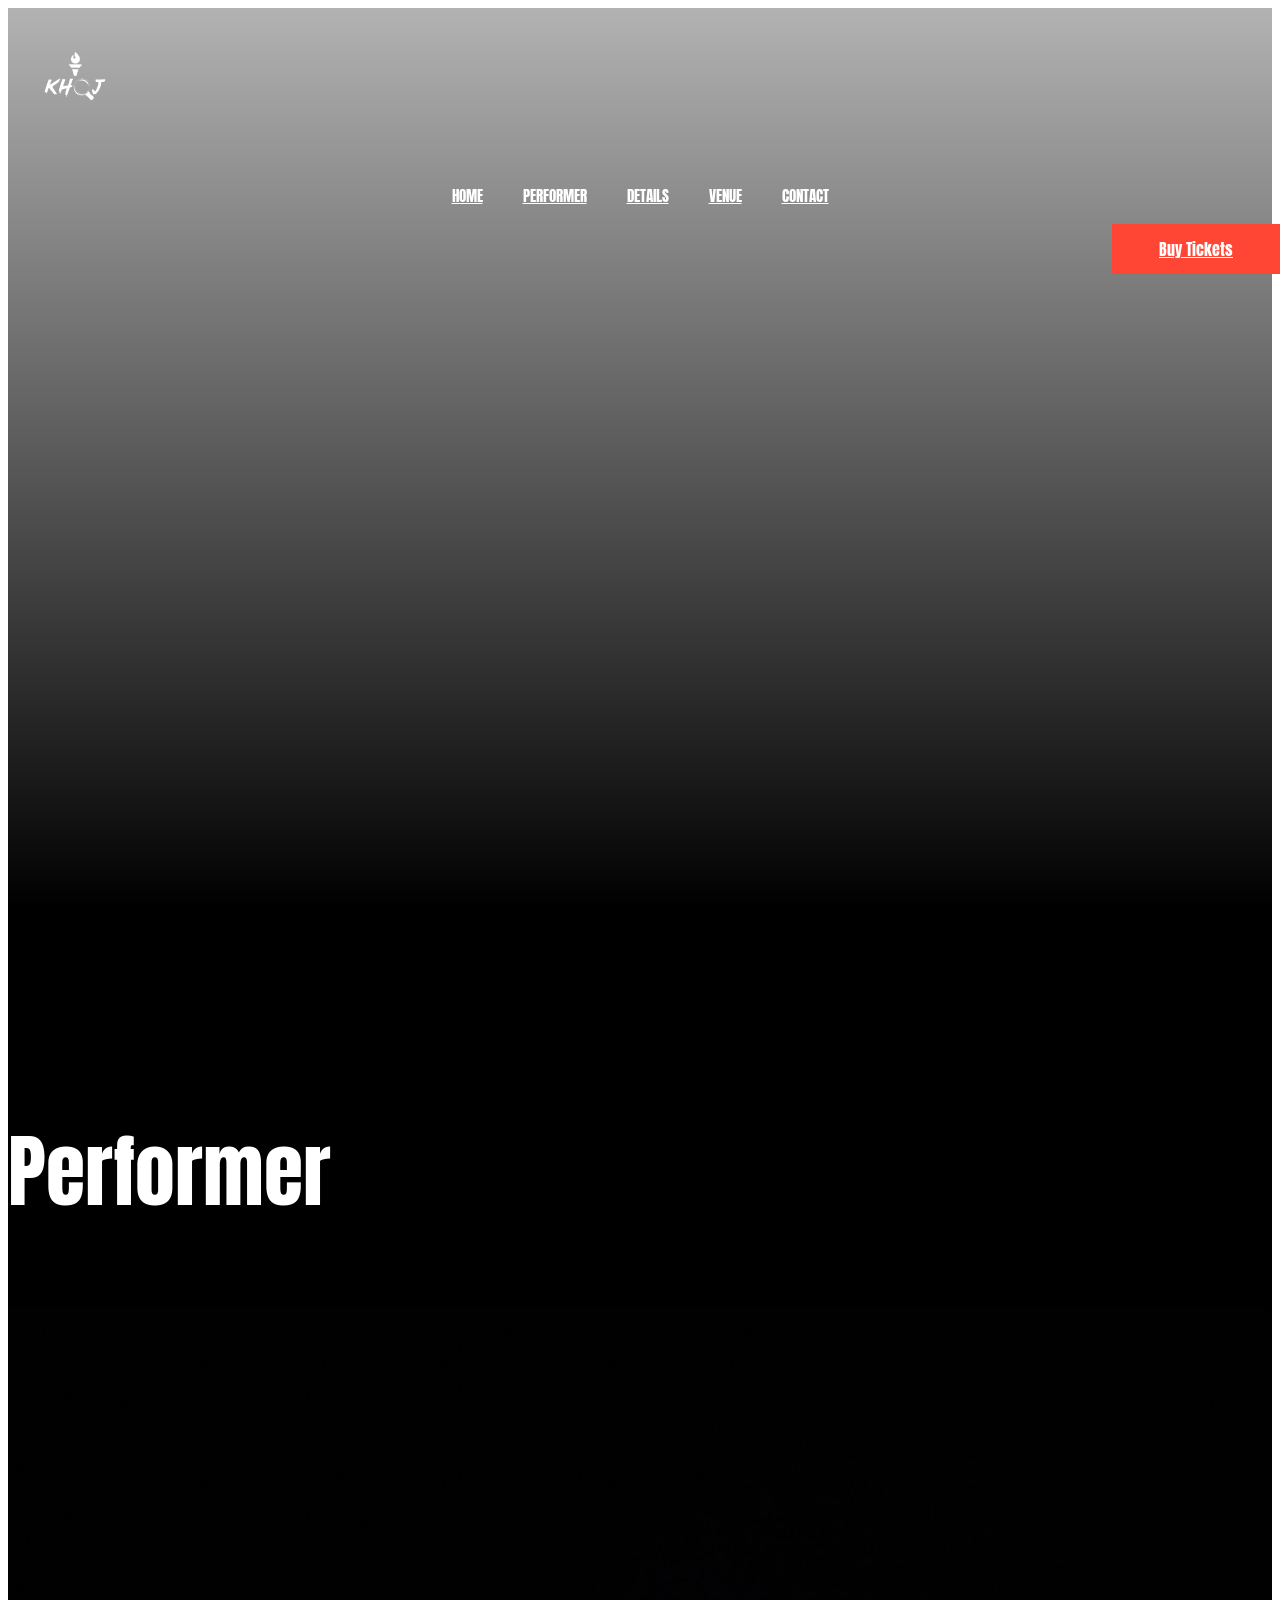
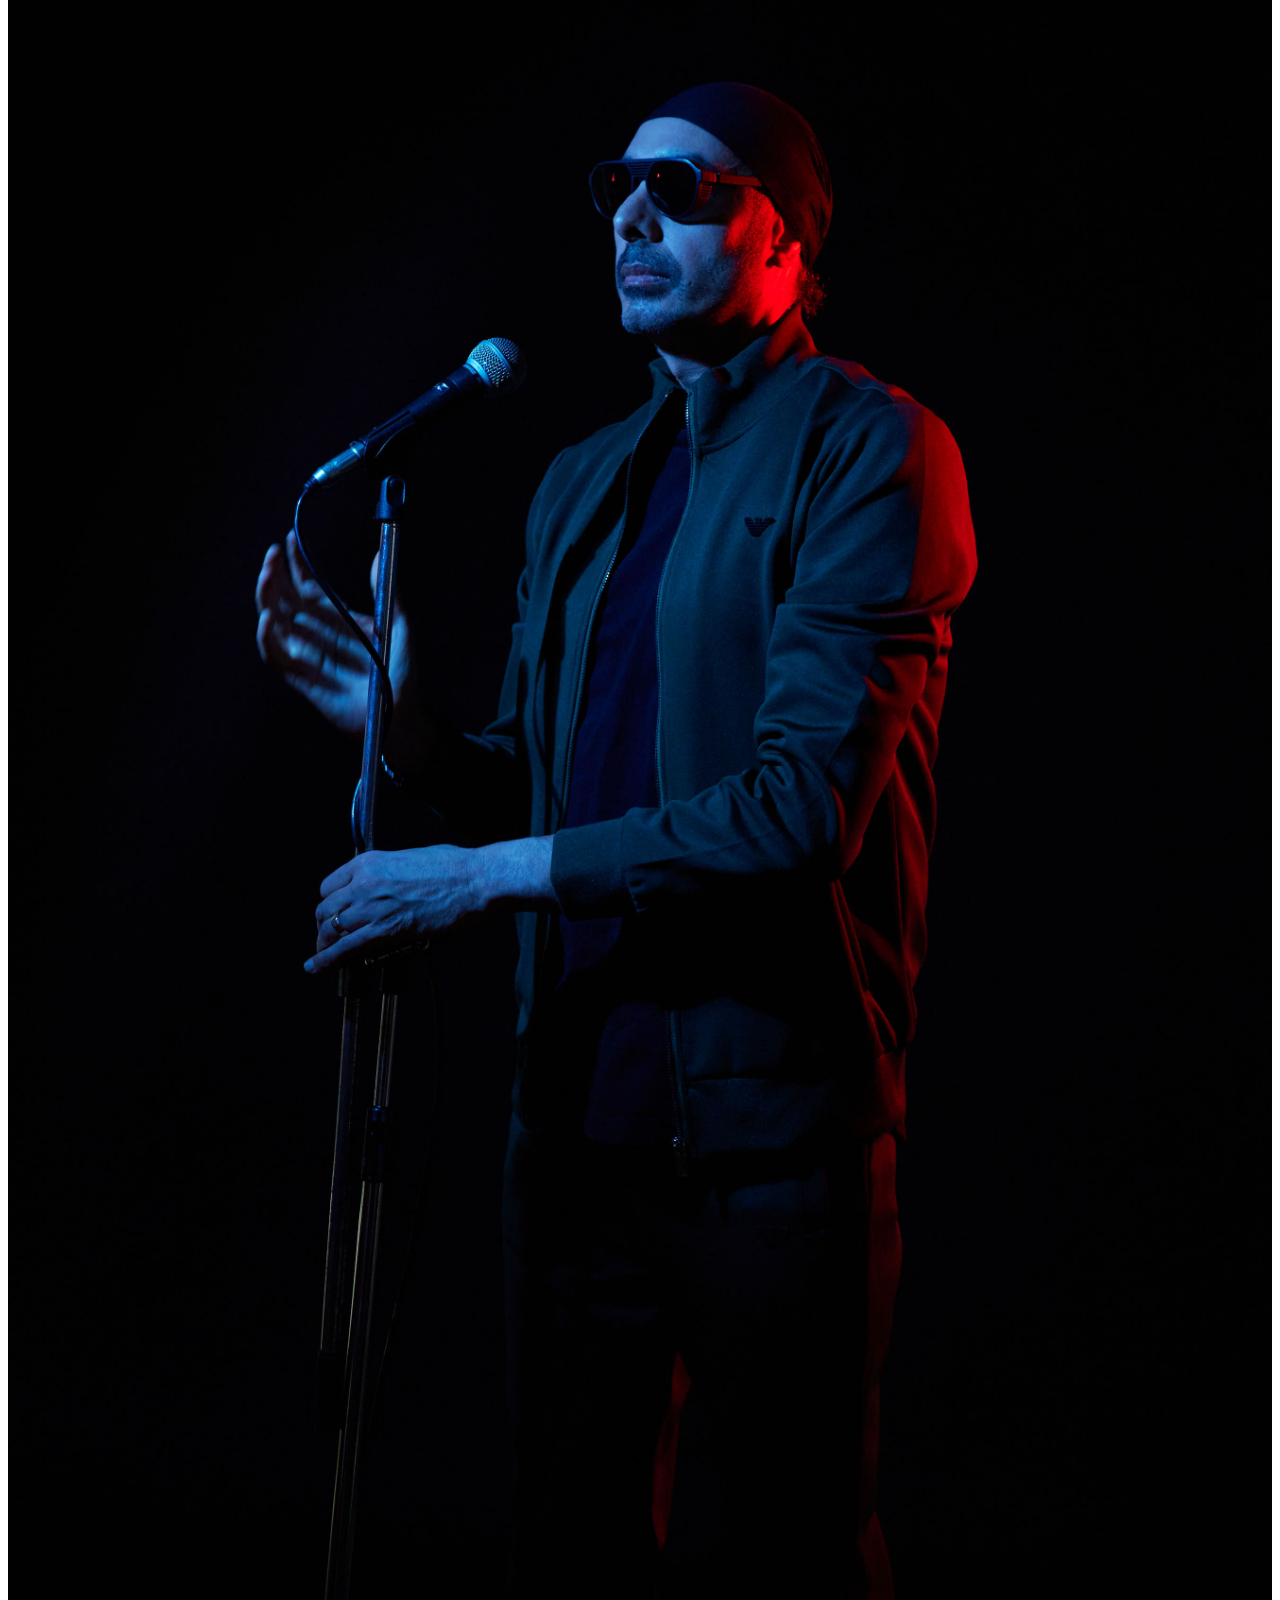
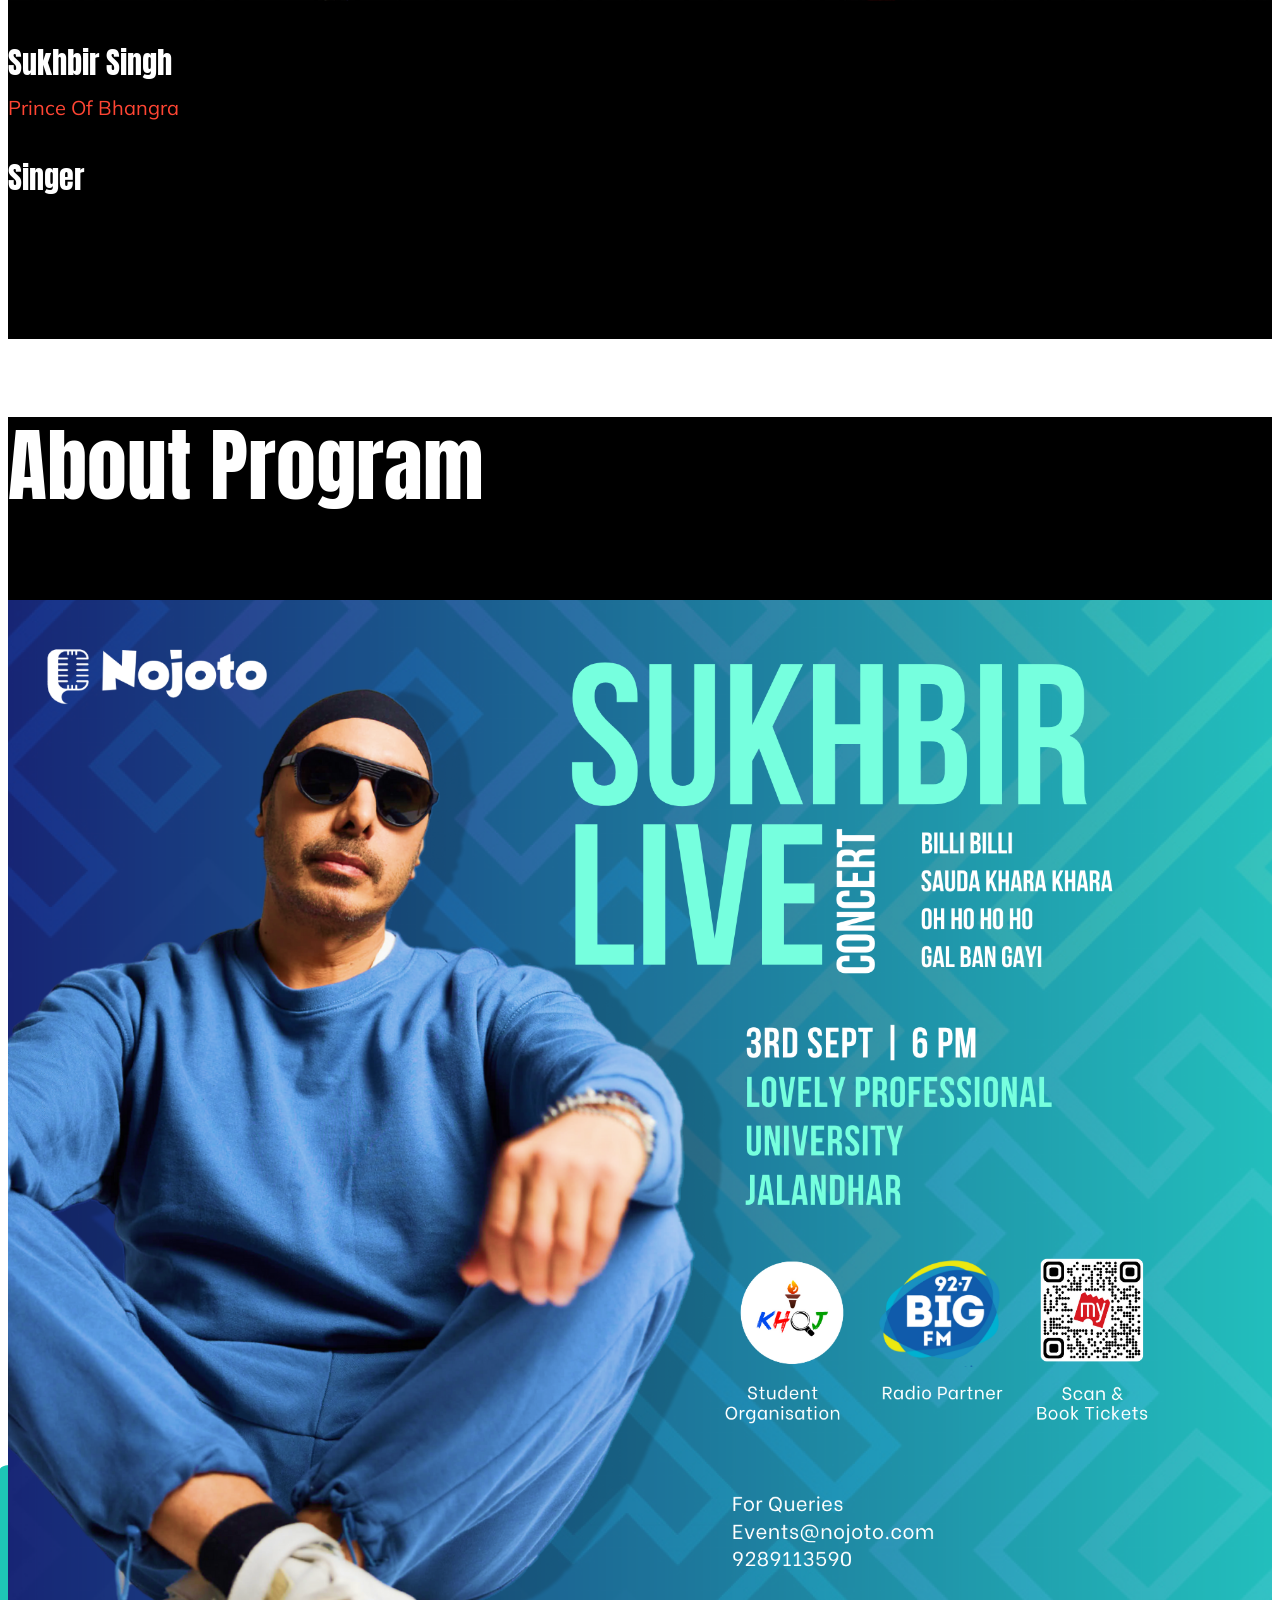
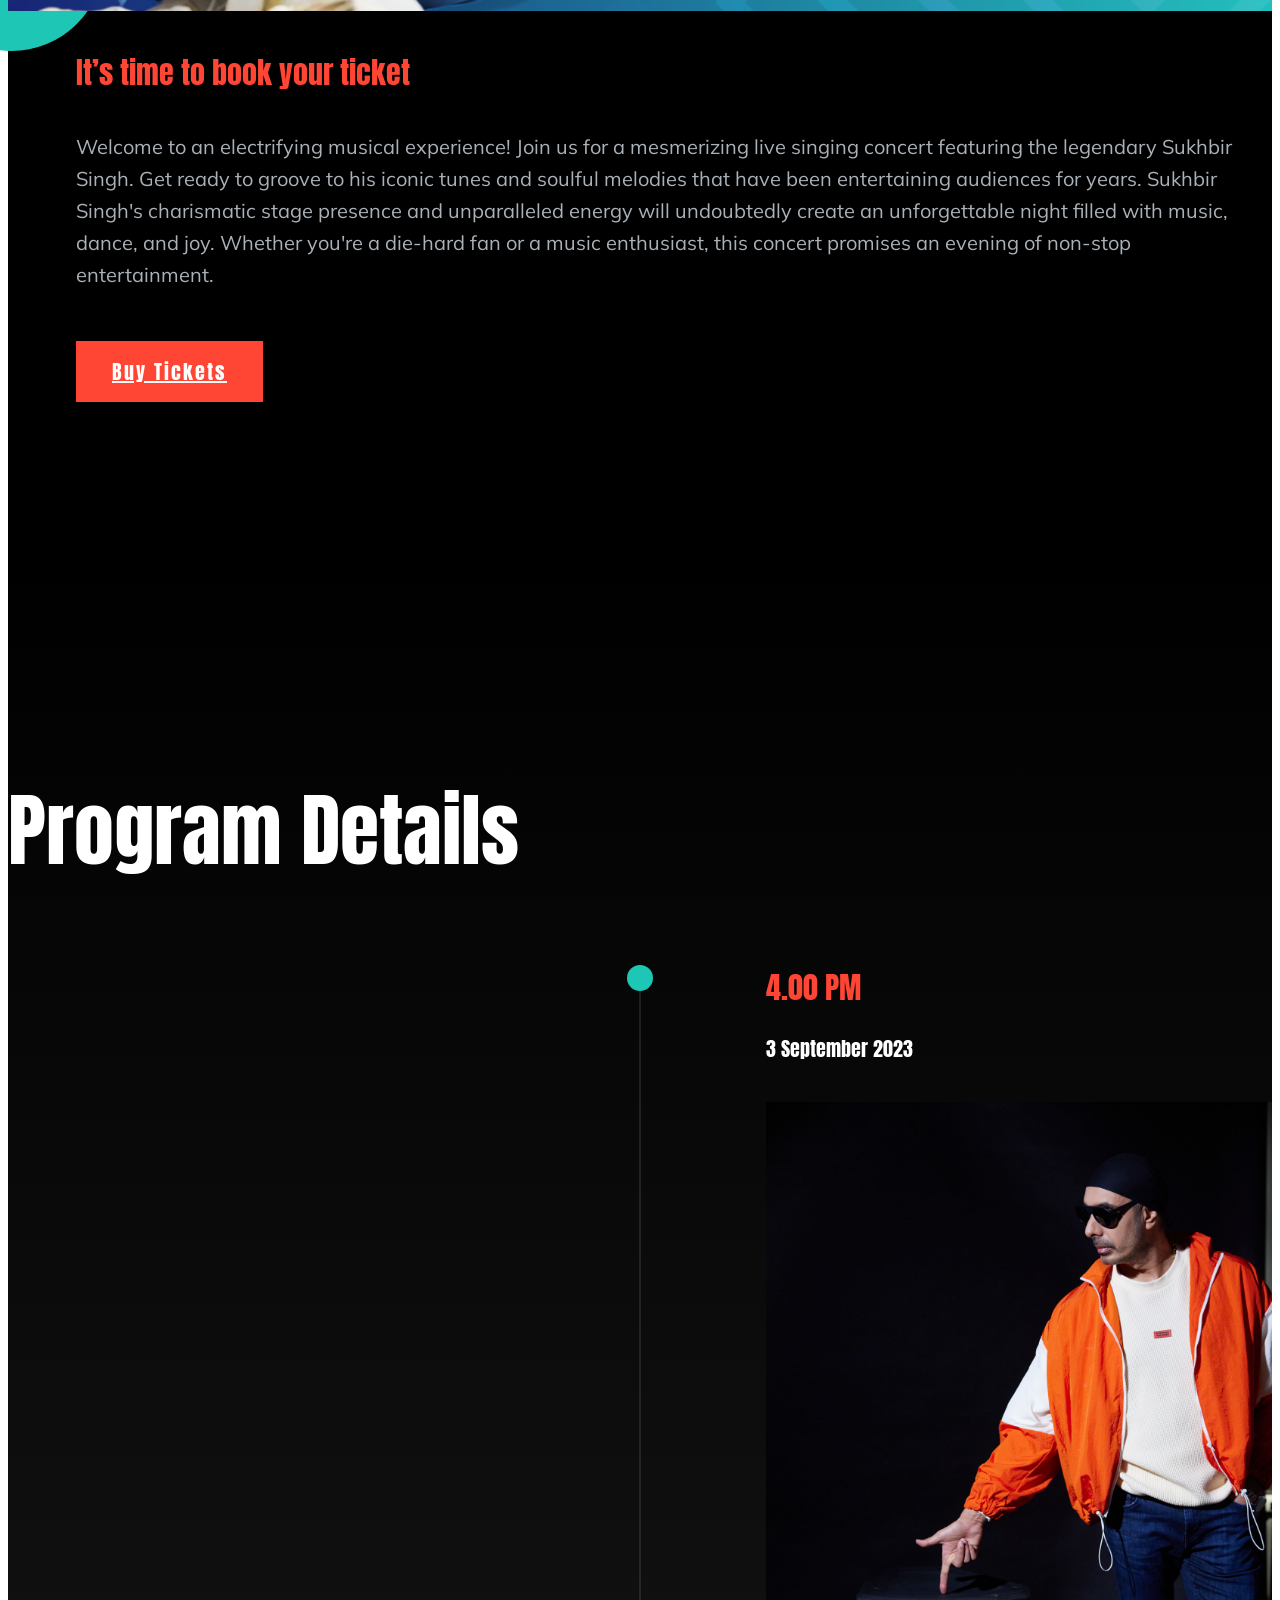
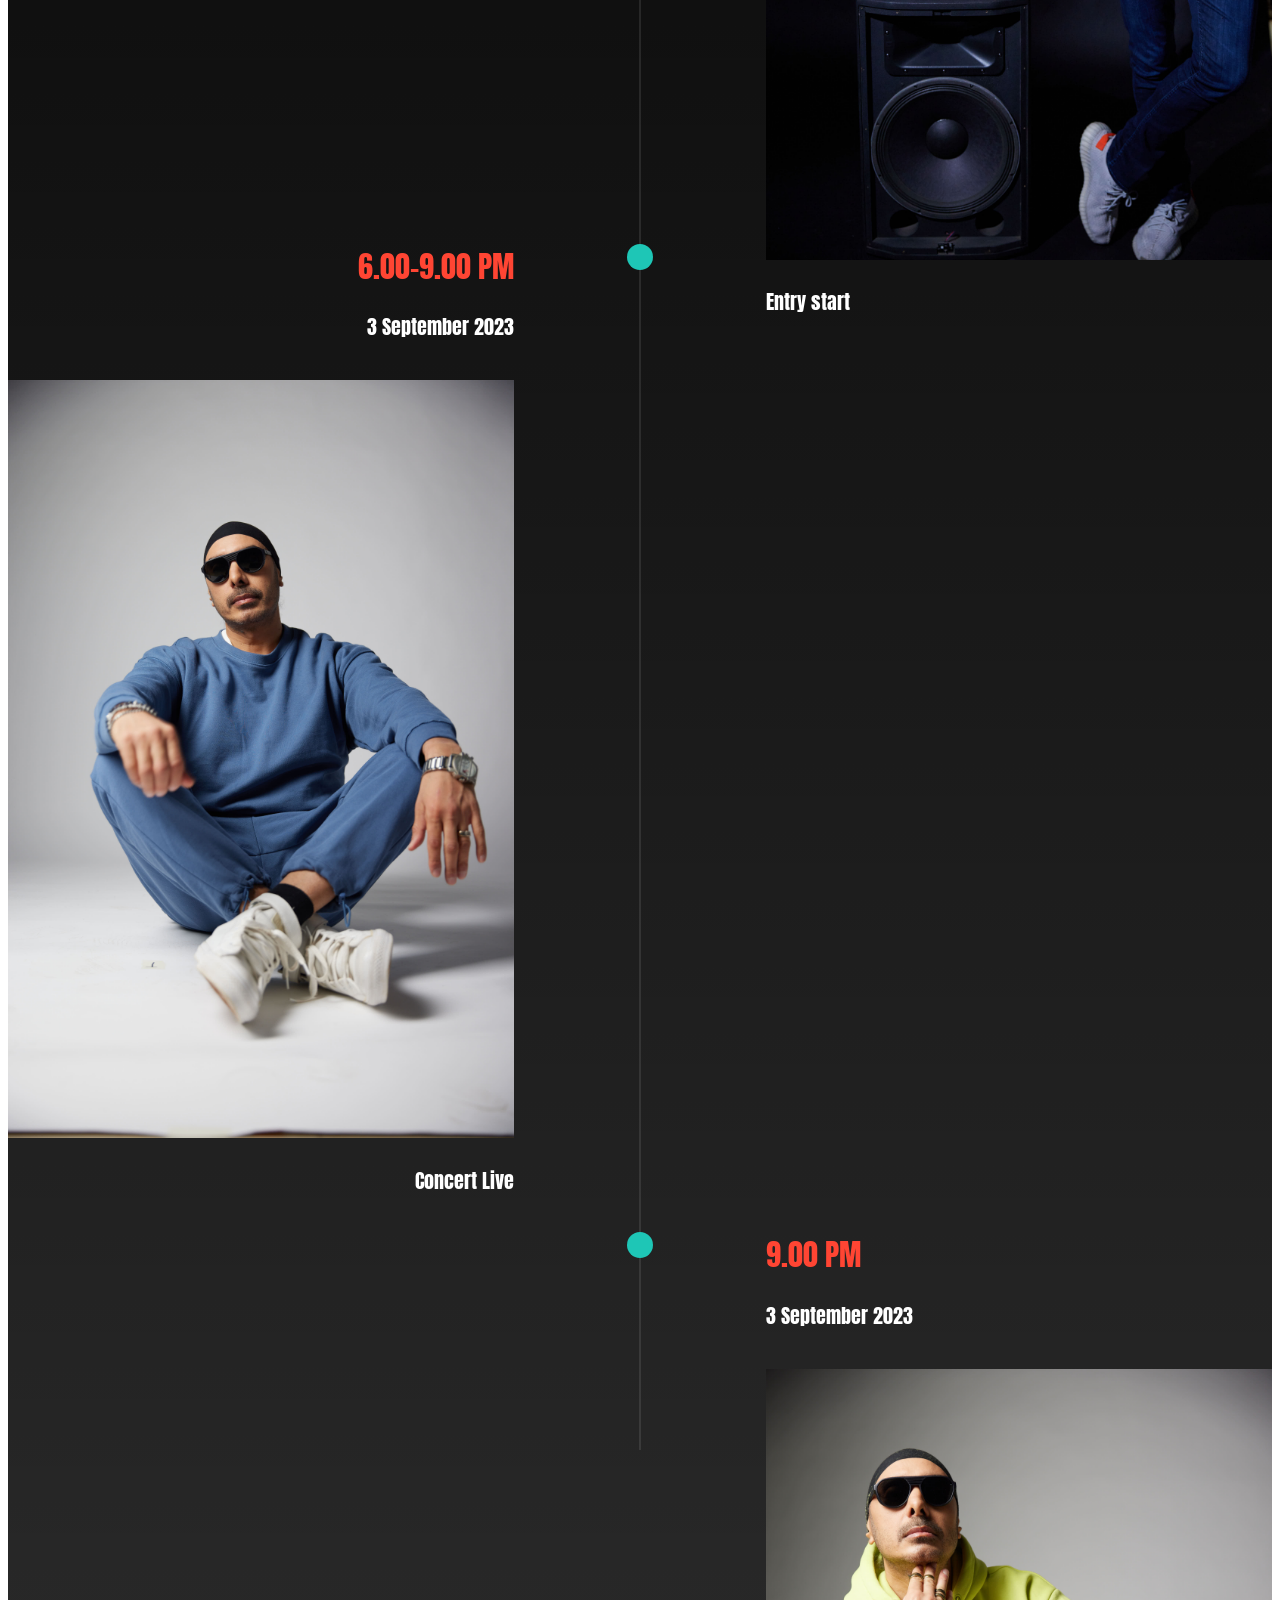
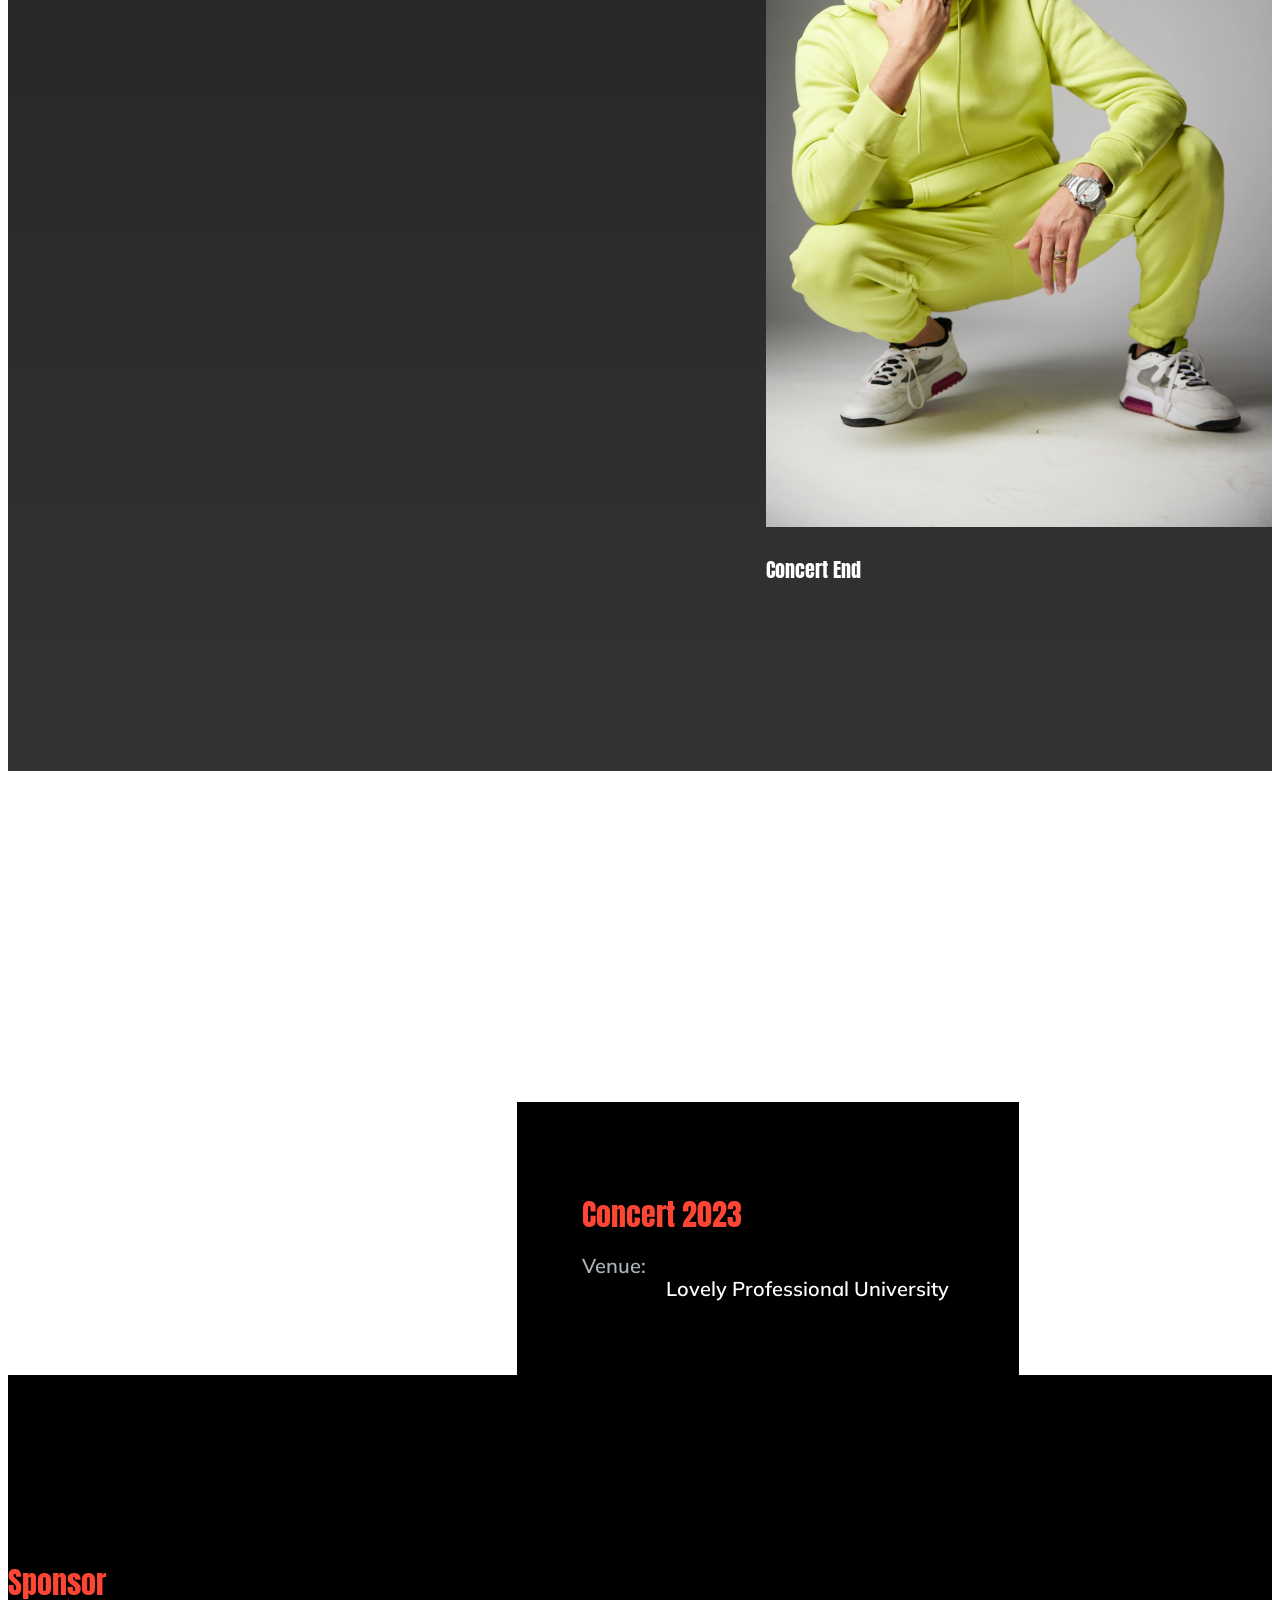
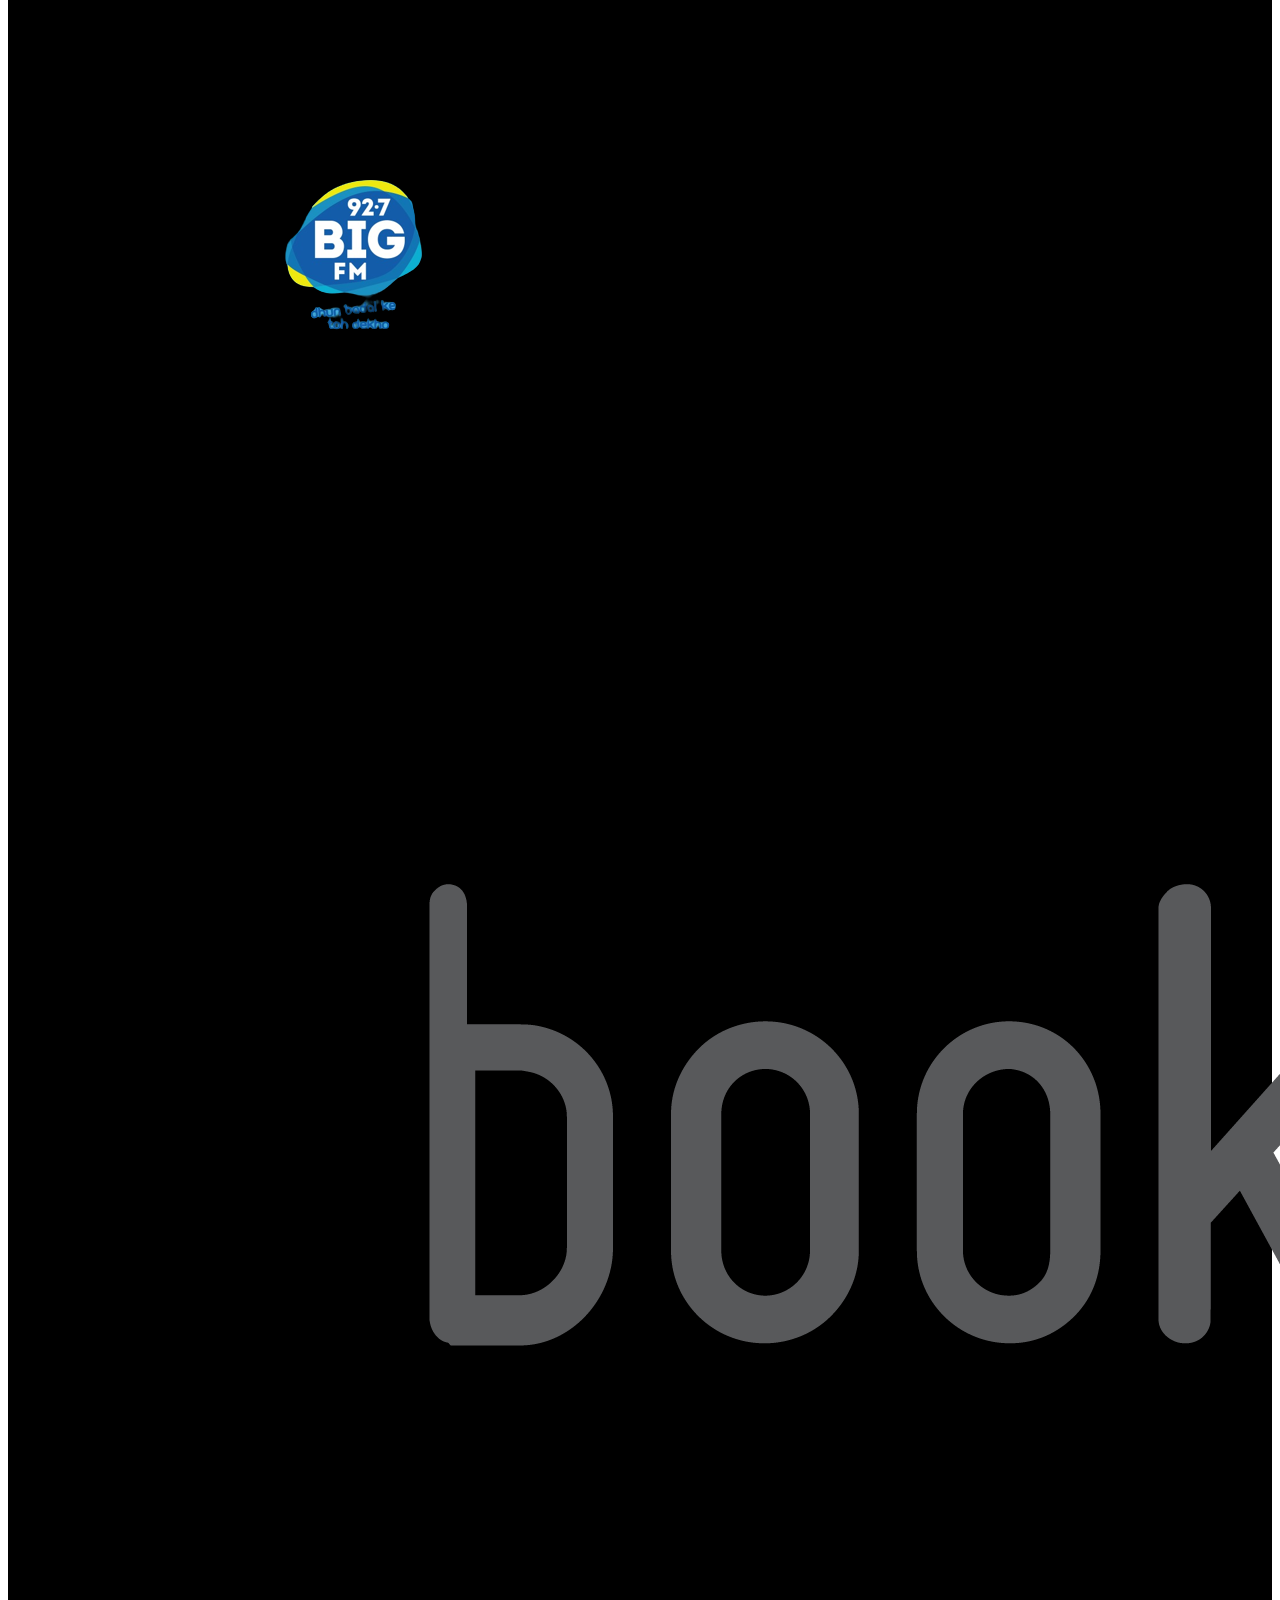
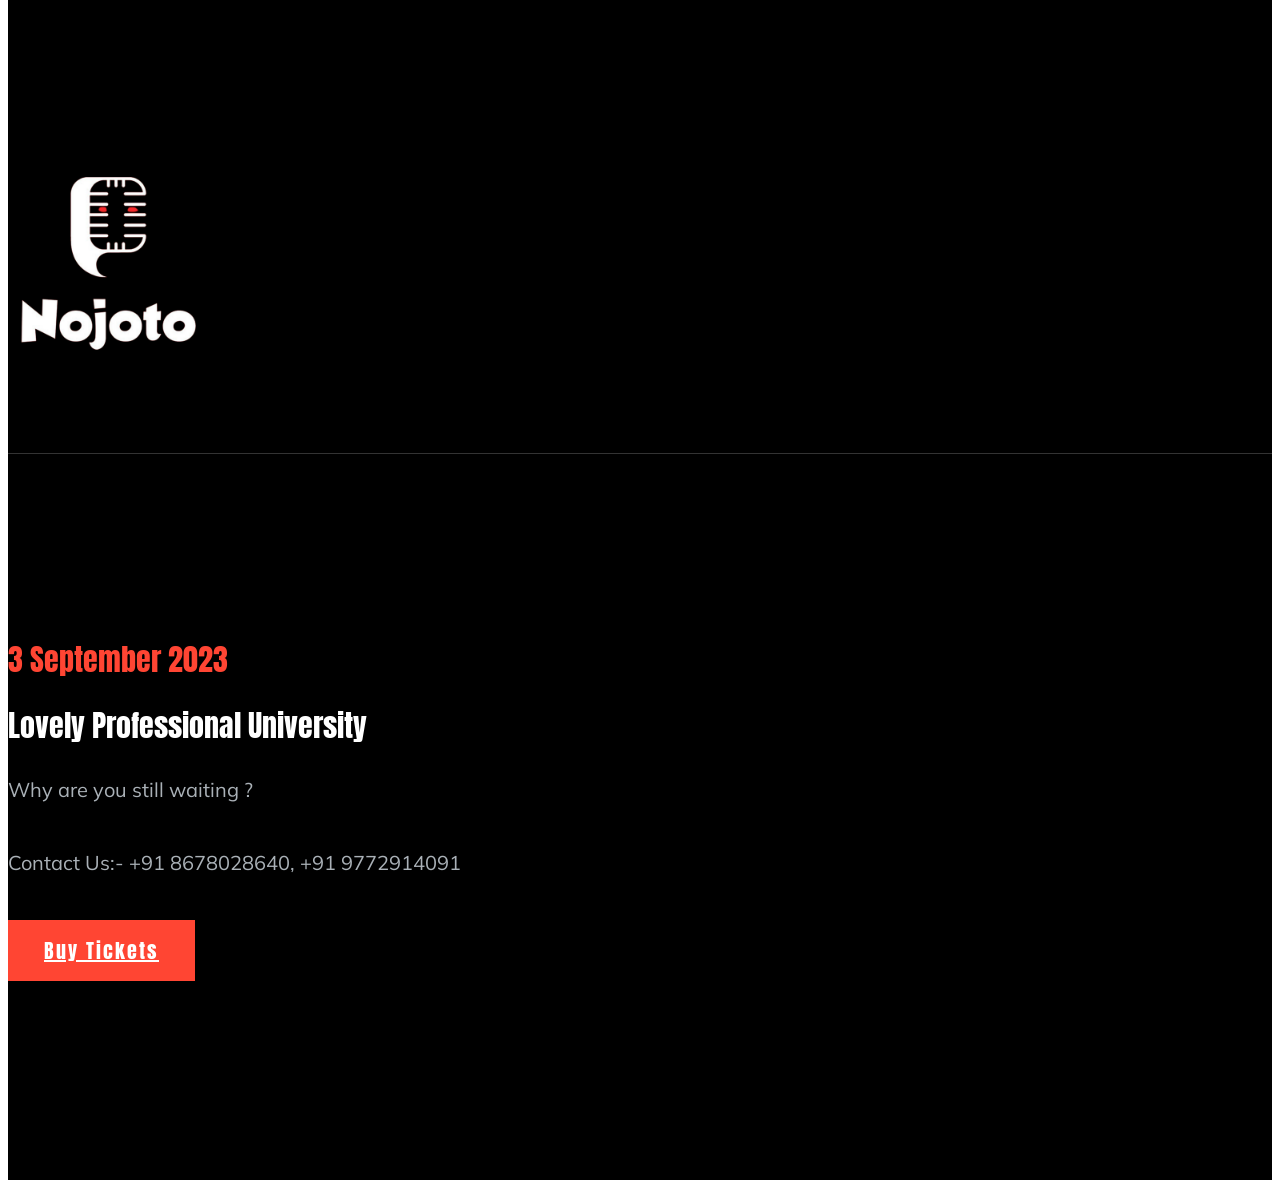
==== index.html @ ecba955b "Initial commit Created from https://vercel.com/new" ====
<!doctype html>
<html class="no-js" lang="zxx">

<head>
    <meta charset="utf-8">
    <meta http-equiv="x-ua-compatible" content="ie=edge">
    <title>Khoj</title>
    <meta name="description" content="">
    <meta name="viewport" content="width=device-width, initial-scale=1">

    <!-- <link rel="manifest" href="site.webmanifest"> -->
    <link rel="shortcut icon" type="image/x-icon" href="img/logo.png">
    <!-- Place favicon.ico in the root directory -->

    <!-- CSS here -->
    <link rel="stylesheet" href="css/bootstrap.min.css">
    <link rel="stylesheet" href="css/owl.carousel.min.css">
    <link rel="stylesheet" href="css/magnific-popup.css">
    <link rel="stylesheet" href="css/font-awesome.min.css">
    <link rel="stylesheet" href="css/themify-icons.css">
    <link rel="stylesheet" href="css/gijgo.css">
    <link rel="stylesheet" href="css/nice-select.css">
    <link rel="stylesheet" href="css/animate.css">
    <link rel="stylesheet" href="css/flaticon.css">
    <link rel="stylesheet" href="css/slicknav.css">

    <link rel="stylesheet" href="css/style.css">
    <!-- <link rel="stylesheet" href="css/responsive.css"> -->
</head>

<body>
    <!--[if lte IE 9]>
            <p class="browserupgrade">You are using an <strong>outdated</strong> browser. Please <a href="https://browsehappy.com/">upgrade your browser</a> to improve your experience and security.</p>
        <![endif]-->

    <!-- header-start -->
    <header>
        <div class="header-area ">
            <div id="sticky-header" class="main-header-area">
                <div class="container">
                    <div class="header_bottom_border">
                        <div class="row align-items-center">
                            <div class="col-xl-3 col-lg-3">
                                <div class="logo">
                                    <a href="index.html">
                                        <img src="img/logo.png" alt="" width="150" height="150">
                                    </a>
                                </div>
                            </div>
                            <div class="col-xl-6 col-lg-6">
                                <div class="main-menu  d-none d-lg-block">
                                    <nav>
                                        <ul id="navigation">
                                            <li><a href="index.html">home</a></li>
                                            <li><a href="#performer">Performer</a></li>
                                            <li><a href="#details">Details</a></li>
                                            <li><a href="#venue">Venue</a></li>
                                            <li><a href="#contact">Contact</a></li>



                                            
                                           
                                        </ul>
                                    </nav>
                                </div>
                            </div>
                            <div class="col-xl-3 col-lg-3 d-none d-lg-block">
                                <div class="buy_tkt">
                                    <div class="book_btn d-none d-lg-block">
                                        <a href="https://in.bookmyshow.com/jalandhar/events/sukhbir-live-in-concert-india-tour/ET00366241/bookingStep/tickets?city=Jalandhar&date=20230903&time=1800&venueCode=LPUJ">Buy Tickets</a>
                                    </div>
                                </div>
                            </div>
                            <div class="col-12">
                                <div class="mobile_menu d-block d-lg-none"></div>
                            </div>
                        </div>
                    </div>

                </div>
            </div>
        </div>
    </header>
    <!-- header-end -->

    <!-- slider_area_start -->
    <div class="slider_area">
        
        <div class="single_slider  d-flex align-items-center slider_bg_1 overlay">
            <video autoplay muted loop id="myVideo">
                <source src="./img/bg.mp4" type="video/mp4" >
              </video>
          
            <div class="container">
                
                <div class="row align-items-center justify-content-center">
                    <!-- <div class="col-xl-12">
                        <div class="slider_text text-center">
                            <div class="shape_1 wow fadeInUp" data-wow-duration="1s" data-wow-delay=".2s">
                                <img src="img/shape/shape_1.svg" alt="">
                            </div>
                            <div class="shape_2 wow fadeInDown" data-wow-duration="1s" data-wow-delay=".2s">
                                <img src="img/shape/shape_2.svg" alt="">
                            </div>
                            <span class="wow fadeInLeft" data-wow-duration="1s" data-wow-delay=".3s">3 September, 2023</span>
                            <h3 class="wow fadeInLeft" data-wow-duration="1s" data-wow-delay=".4s" style="color: white;">Live Concert  </h3>
                            <p class="wow fadeInLeft" data-wow-duration="1s" data-wow-delay=".5s">Lovely Professional University</p>
                        </div> -->
                    </div>
                </div>
            </div>
        </div>
    </div>
    <!-- slider_area_end -->

    <!-- performar_area_start  -->
    <div class="performar_area black_bg"  id="performer">
        <div class="container">
            <div class="row">
                <div class="col-lg-12">
                    <div class="section_title mb-80">
                        <h3 class="wow fadeInRight" data-wow-duration="1s" data-wow-delay=".3s">Performer</h3>
                    </div>
                </div>
            </div>
            <div class="row justify-content-center">
                <div class="col-lg-8">
                    <div class="row">
                        <div class="col-lg-6 col-md-6">
                            <div  class="single_performer wow fadeInUp" data-wow-duration="1s" data-wow-delay=".3s">
                                <div data-tilt class="thumb">
                                    <img src="img/sukh1.jpeg.jpg" alt="">
                                </div>
                                <div class="performer_heading">
                                    <h4>Sukhbir Singh</h4>
                                    <span>Prince Of Bhangra</span>
                                    <h4>Singer</h4>
                                </div>
                            </div>
                        </div>
                        
                        </div>
                    </div>
                </div>
            </div>
        </div>
    </div>
    <!-- performar_area_end  -->

    <!-- about_area_start  -->
    <div class="about_area black_bg" id="details">
        <div class="container">
            <div class="row justify-content-center">
                <div class="col-lg-8">
                    <div class="section_title text-center mb-80">
                        <h3 class="wow fadeInRight" data-wow-duration="1s" data-wow-delay=".3s" >About Program</h3>
                    </div>
                </div>
            </div>
            <div class="row align-items-center">
                <div class="col-lg-7 col-md-6">
                    <div class="about_thumb">
                        <div class="shap_3  wow fadeInLeft" data-wow-duration="1s" data-wow-delay=".4s">
                            <img src="img/shape/shape_3.svg" alt="">
                        </div>
                        <div class="thumb_inner  wow fadeInUp" data-wow-duration="1s" data-wow-delay=".3s">
                            <img src="img/flag.png" alt="">
                        </div>
                    </div>
                </div>
                <div class="col-lg-5 col-md-6">
                    <div class="about_info pl-68">
                        <h4 class=" wow fadeInLeft" data-wow-duration="1s" data-wow-delay=".5s">It’s time to book your ticket</h4>
                        <p  class=" wow fadeInLeft" data-wow-duration="1s" data-wow-delay=".6s">Welcome to an electrifying musical experience! Join us for a mesmerizing live singing concert featuring the legendary Sukhbir Singh. Get ready to groove to his iconic tunes and soulful melodies that have been entertaining audiences for years. Sukhbir Singh's charismatic stage presence and unparalleled energy will undoubtedly create an unforgettable night filled with music, dance, and joy. Whether you're a die-hard fan or a music enthusiast, this concert promises an evening of non-stop entertainment.</p>
                        <a href="https://in.bookmyshow.com/jalandhar/events/sukhbir-live-in-concert-india-tour/ET00366241/bookingStep/tickets?city=Jalandhar&date=20230903&time=1800&venueCode=LPUJ" class="boxed-btn3  wow fadeInLeft" data-wow-duration="1s" data-wow-delay=".7s">Buy Tickets</a>
                    </div>
                </div>
            </div>
        </div>
    </div>
    <!-- about_area_end  -->

    <div class="program_details_area detials_bg_1 overlay2">
        <div class="container">
            <div class="row">
                <div class="col-lg-12">
                    <div class="section_title text-center mb-80  wow fadeInRight" data-wow-duration="1s" data-wow-delay=".3s">
                        <h3>Program Details</h3>
                    </div>
                </div>
            </div>
            <div class="row justify-content-center">
                <div class="col-lg-8">
                    <div class="program_detail_wrap">
                        <div class="single_propram">
                            <div class="inner_wrap">
                                <div class="circle_img"></div>
                                <div class="porgram_top">
                                    <span class=" wow fadeInLeft" data-wow-duration="1s" data-wow-delay=".3s">4.00 PM</span>
                                    <h4 class=" wow fadeInUp" data-wow-duration="1s" data-wow-delay=".4s">3 September 2023</h4>
                                </div>
                                <div class="thumb wow fadeInUp" data-wow-duration="1s" data-wow-delay=".5s">
                                    <img src="img/sukh2.jpg" alt="">
                                </div>
                                <h4 class="wow fadeInUp" data-wow-duration="1s" data-wow-delay=".6s">Entry start</h4>
                            </div>
                        </div>
                        <div class="single_propram">
                            <div class="inner_wrap">
                                <div class="circle_img"></div>
                                <div class="porgram_top">
                                    <span class="wow fadeInRight" data-wow-duration="1s" data-wow-delay=".3s">6.00-9.00 PM</span>
                                    <h4 class="wow fadeInRight" data-wow-duration="1s" data-wow-delay=".4s">3 September 2023</h4>
                                </div>
                                <div class="thumb wow fadeInRight" data-wow-duration="1s" data-wow-delay=".5s">
                                    <img src="img/sukh3.jpg" alt="">
                                </div>
                                <h4 class="wow fadeInRight" data-wow-duration="1s" data-wow-delay=".6s">Concert Live</h4>
                            </div>
                        </div>
                        <div class="single_propram">
                            <div class="inner_wrap">
                                <div class="circle_img"></div>
                                <div class="porgram_top">
                                    <span class=" wow fadeInLeft" data-wow-duration="1s" data-wow-delay=".3s">9.00 PM</span>
                                    <h4 class=" wow fadeInUp" data-wow-duration="1s" data-wow-delay=".4s">3 September 2023</h4>
                                </div>
                                <div class="thumb  wow fadeInUp" data-wow-duration="1s" data-wow-delay=".5s">
                                    <img src="img/sukh4.jpg" alt="">
                                </div>
                                <h4 class=" wow fadeInUp" data-wow-duration="1s" data-wow-delay=".6s">Concert End</h4>
                            </div>
                        </div>
                       
                    </div>
                </div>
            </div>
        </div>
    </div>

    <!-- map_area_start  -->
    <div class="map_area" id="venue">
        <div id="map" style=" position: relative; overflow: hidden;">
        
        </div>
        <script>
           
                var map = new google.maps.Map(document.getElementById('map'), {
                   
                    zoom: 9,
                    styles: grayStyles,
                    scrollwheel: false
                });
            
        </script>
        <div class="map">
            <iframe src="https://www.google.com/maps/embed?pb=!1m18!1m12!1m3!1d3410.7263993671445!2d75.70256857513347!3d31.25599656015692!2m3!1f0!2f0!3f0!3m2!1i1024!2i768!4f13.1!3m3!1m2!1s0x391a5f5e9c489cf3%3A0x4049a5409d53c300!2sLovely%20Professional%20University!5e0!3m2!1sen!2sin!4v1691739593529!5m2!1sen!2sin" class="map" width="600" height="600" style="border:0;" allowfullscreen="" loading="lazy" referrerpolicy="no-referrer-when-downgrade"></iframe>        </script>

        </div>

        <div class="location_information black_bg wow fadeInUp" data-wow-duration="1s" data-wow-delay=".3s">

            <h3>Concert 2023</h3>
            <div class="info_wrap">
                <div class="single_info">
                    <span>Venue:</span>
                    <p>Lovely Professional University</p>
                </div>
                
            </div>
        </div>
    </div>
    <!-- map_area_end  -->

    <!-- brand_area_start  -->
    <div class="brand_area black_bg">
        <div class="container">
            <div class="row">
                <div class="col-lg-12">
                    <div class="section_title text-center mb-80">
                        <h4 class="wow fadeInRight" data-wow-duration="1s" data-wow-delay=".3s">Sponsor</h4>
                    </div>
                </div>
            </div>
            <div class="row">
                <div class="col-lg-12">
                    <div class="brand_wrap">
                        <div class="brand_active owl-carousel">
                            <div class="single_brand text-center">
                                <img  src="img/bigfm.png" alt="">
                            </div>
                            <div class="single_brand text-center">
                                <img src="img/bms.png" alt="">
                            </div>
                            <div class="single_brand text-center">
                                <img width="200" height="200" src="img/nojoto.png" alt="">
                            </div>
                          
                           
                            </div>
                        </div>
                    </div>
                </div>
            </div>
        </div>
    </div>
    <!-- brand_area_end  -->
    <!-- footer_start  -->
    <footer class="footer" id="contact">
        <div class="footer_top">
            <div class="container">
                <div class="row justify-content-center">
                    <div class="col-lg-6 col-md-8">
                        <div class="footer_widget">
                            <div class="address_details text-center">
                                <h4 class="wow fadeInUp" data-wow-duration="1s" data-wow-delay=".3s">3 September 2023</h4>
                                <h3 class="wow fadeInUp" data-wow-duration="1s" data-wow-delay=".4s">Lovely Professional University</h3>
                                <p class="wow fadeInUp" data-wow-duration="1s" data-wow-delay=".5s">Why are you still waiting ?</p>
                                <p class="wow fadeInUp" data-wow-duration="1s" data-wow-delay=".5s">Contact Us:- +91 8678028640, +91 9772914091</p>

                                <a href="https://in.bookmyshow.com/jalandhar/events/sukhbir-live-in-concert-india-tour/ET00366241/bookingStep/tickets?city=Jalandhar&date=20230903&time=1800&venueCode=LPUJ" class="boxed-btn3 wow fadeInUp" data-wow-duration="1s" data-wow-delay=".6s">Buy Tickets</a>
                            </div>
                        </div>
                    </div>
                </div>
            </div>
        </div>
        <div class="copy-right_text">
            <div class="container">
                <div class="row">
                    <div class="col-xl-12">
                        <p class="copy_right text-center wow fadeInDown" data-wow-duration="1s" data-wow-delay=".5s">
                          
                        </p>
                    </div>
                </div>
            </div>
        </div>
    </footer>
    <!-- footer_end  -->

    <!-- JS here -->
    <script src="js/vendor/modernizr-3.5.0.min.js"></script>
    <script src="js/vendor/jquery-1.12.4.min.js"></script>
    <script src="js/popper.min.js"></script>
    <script src="js/bootstrap.min.js"></script>
    <script src="js/owl.carousel.min.js"></script>
    <script src="js/isotope.pkgd.min.js"></script>
    <script src="js/ajax-form.js"></script>
    <script src="js/waypoints.min.js"></script>
    <script src="js/jquery.counterup.min.js"></script>
    <script src="js/imagesloaded.pkgd.min.js"></script>
    <script src="js/scrollIt.js"></script>
    <script src="js/jquery.scrollUp.min.js"></script>
    <script src="js/wow.min.js"></script>
    <script src="js/gijgo.min.js"></script>
    <script src="js/nice-select.min.js"></script>
    <script src="js/jquery.slicknav.min.js"></script>
    <script src="js/jquery.magnific-popup.min.js"></script>
    <script src="js/tilt.jquery.js"></script>
    <script src="js/plugins.js"></script>



    <!--contact js-->
    <script src="js/contact.js"></script>
    <script src="js/jquery.ajaxchimp.min.js"></script>
    <script src="js/jquery.form.js"></script>
    <script src="js/jquery.validate.min.js"></script>
    <script src="js/mail-script.js"></script>


    <script src="js/main.js"></script>
</body>

</html>
---- css/style.css ----
@import url("https://fonts.googleapis.com/css?family=Anton|Monoton|Muli:400,400i,500,500i,600&display=swap");
@import url("https://fonts.googleapis.com/css?family=Anton|Monoton|Muli:400,400i,500,500i,600&display=swap");
/* line 1, ../../Arafath/CL/December/236. Event-02/HTML/scss/_extend.scss */
.flex-center-start {
  display: -webkit-box;
  display: -ms-flexbox;
  display: flex;
  -webkit-box-align: center;
  -ms-flex-align: center;
  align-items: center;
  -webkit-box-pack: start;
  -ms-flex-pack: start;
  justify-content: start;
}

/* Normal desktop :1200px. */
/* Normal desktop :992px. */
/* Tablet desktop :768px. */
/* small mobile :320px. */
/* Large Mobile :480px. */
/* 1. Theme default css */
/* Normal desktop :1200px. */
/* Normal desktop :992px. */
/* Tablet desktop :768px. */
/* small mobile :320px. */
/* Large Mobile :480px. */
/* line 6, ../../Arafath/CL/December/236. Event-02/HTML/scss/theme-default.scss */
body {
  font-family: "Muli", sans-serif;
  font-weight: normal;
  font-style: normal;
}

/* line 25, ../../Arafath/CL/December/236. Event-02/HTML/scss/theme-default.scss */
.img {
  max-width: 100%;
  -webkit-transition: 0.3s;
  -moz-transition: 0.3s;
  -o-transition: 0.3s;
  transition: 0.3s;
}

/* line 29, ../../Arafath/CL/December/236. Event-02/HTML/scss/theme-default.scss */
a,
.button {
  -webkit-transition: 0.3s;
  -moz-transition: 0.3s;
  -o-transition: 0.3s;
  transition: 0.3s;
}

/* line 33, ../../Arafath/CL/December/236. Event-02/HTML/scss/theme-default.scss */
a:focus,
.button:focus, button:focus {
  text-decoration: none;
  outline: none;
}

/* line 38, ../../Arafath/CL/December/236. Event-02/HTML/scss/theme-default.scss */
a:focus {
  text-decoration: none;
}

/* line 41, ../../Arafath/CL/December/236. Event-02/HTML/scss/theme-default.scss */
a:focus,
a:hover,
.portfolio-cat a:hover,
.footer -menu li a:hover {
  text-decoration: none;
}

/* line 47, ../../Arafath/CL/December/236. Event-02/HTML/scss/theme-default.scss */
a,
button {
  color: #1F1F1F;
  outline: medium none;
}

/* line 52, ../../Arafath/CL/December/236. Event-02/HTML/scss/theme-default.scss */
h1, h2, h3, h4, h5 {
  font-family: "Anton", sans-serif;
  color: #001D38;
}

/* line 56, ../../Arafath/CL/December/236. Event-02/HTML/scss/theme-default.scss */
h1 a,
h2 a,
h3 a,
h4 a,
h5 a,
h6 a {
  color: inherit;
}

/* line 64, ../../Arafath/CL/December/236. Event-02/HTML/scss/theme-default.scss */
a {
  font-family: "Muli", sans-serif;
}

/* line 67, ../../Arafath/CL/December/236. Event-02/HTML/scss/theme-default.scss */
input::placeholder {
  font-family: "Muli", sans-serif;
}

/* line 70, ../../Arafath/CL/December/236. Event-02/HTML/scss/theme-default.scss */
textarea::placeholder {
  font-family: "Muli", sans-serif;
}

/* line 73, ../../Arafath/CL/December/236. Event-02/HTML/scss/theme-default.scss */
ul {
  margin: 0px;
  padding: 0px;
}

/* line 77, ../../Arafath/CL/December/236. Event-02/HTML/scss/theme-default.scss */
li {
  list-style: none;
}

/* line 80, ../../Arafath/CL/December/236. Event-02/HTML/scss/theme-default.scss */
p {
  font-size: 20px;
  color: #AAB1B7;
  line-height: 32px;
  margin-bottom: 0;
  font-weight: 400;
  margin-bottom: 0px;
  font-family: "Muli", sans-serif;
}

/* line 90, ../../Arafath/CL/December/236. Event-02/HTML/scss/theme-default.scss */
label {
  color: #7e7e7e;
  cursor: pointer;
  font-size: 14px;
  font-weight: 400;
}

/* line 96, ../../Arafath/CL/December/236. Event-02/HTML/scss/theme-default.scss */
*::-moz-selection {
  background: #444;
  color: #fff;
  text-shadow: none;
}

/* line 101, ../../Arafath/CL/December/236. Event-02/HTML/scss/theme-default.scss */
::-moz-selection {
  background: #444;
  color: #fff;
  text-shadow: none;
}

/* line 106, ../../Arafath/CL/December/236. Event-02/HTML/scss/theme-default.scss */
::selection {
  background: #444;
  color: #fff;
  text-shadow: none;
}

/* line 111, ../../Arafath/CL/December/236. Event-02/HTML/scss/theme-default.scss */
*::-webkit-input-placeholder {
  color: #cccccc;
  font-size: 14px;
  opacity: 1;
}

/* line 116, ../../Arafath/CL/December/236. Event-02/HTML/scss/theme-default.scss */
*:-ms-input-placeholder {
  color: #cccccc;
  font-size: 14px;
  opacity: 1;
}

/* line 121, ../../Arafath/CL/December/236. Event-02/HTML/scss/theme-default.scss */
*::-ms-input-placeholder {
  color: #cccccc;
  font-size: 14px;
  opacity: 1;
}

/* line 126, ../../Arafath/CL/December/236. Event-02/HTML/scss/theme-default.scss */
*::placeholder {
  color: #cccccc;
  font-size: 14px;
  opacity: 1;
}

/* line 132, ../../Arafath/CL/December/236. Event-02/HTML/scss/theme-default.scss */
h3 {
  font-size: 24px;
}

/* line 136, ../../Arafath/CL/December/236. Event-02/HTML/scss/theme-default.scss */
.black_bg {
  background: #000000;
}

/* line 139, ../../Arafath/CL/December/236. Event-02/HTML/scss/theme-default.scss */
.mb-65 {
  margin-bottom: 67px;
}

/* line 144, ../../Arafath/CL/December/236. Event-02/HTML/scss/theme-default.scss */
.white-bg {
  background: #ffffff;
}

/* line 147, ../../Arafath/CL/December/236. Event-02/HTML/scss/theme-default.scss */
.gray-bg {
  background: #f5f5f5;
}

/* line 152, ../../Arafath/CL/December/236. Event-02/HTML/scss/theme-default.scss */
.overlay {
  position: relative;
  z-index: 0;
}

/* line 156, ../../Arafath/CL/December/236. Event-02/HTML/scss/theme-default.scss */
.overlay::before {
  position: absolute;
  content: "";
  /* Permalink - use to edit and share this gradient: https://colorzilla.com/gradient-editor/#000000+0,000000+100&0.3+0,1+100 */
  background: -moz-linear-gradient(top, rgba(0, 0, 0, 0.3) 0%, black 100%);
  /* FF3.6-15 */
  background: -webkit-linear-gradient(top, rgba(0, 0, 0, 0.3) 0%, black 100%);
  /* Chrome10-25,Safari5.1-6 */
  background: linear-gradient(to bottom, rgba(0, 0, 0, 0.3) 0%, black 100%);
  /* W3C, IE10+, FF16+, Chrome26+, Opera12+, Safari7+ */
  filter: progid:DXImageTransform.Microsoft.gradient( startColorstr='#4d000000', endColorstr='#000000',GradientType=0 );
  /* IE6-9 */
  top: 0;
  left: 0;
  width: 100%;
  height: 100%;
  z-index: -1;
}

/* line 171, ../../Arafath/CL/December/236. Event-02/HTML/scss/theme-default.scss */
.overlay2 {
  position: relative;
  z-index: 0;
}

/* line 175, ../../Arafath/CL/December/236. Event-02/HTML/scss/theme-default.scss */
.overlay2::before {
  position: absolute;
  content: "";
  /* Permalink - use to edit and share this gradient: https://colorzilla.com/gradient-editor/#000000+0,000000+100&1+0,0.8+100 */
  background: -moz-linear-gradient(top, black 0%, rgba(0, 0, 0, 0.8) 100%);
  /* FF3.6-15 */
  background: -webkit-linear-gradient(top, black 0%, rgba(0, 0, 0, 0.8) 100%);
  /* Chrome10-25,Safari5.1-6 */
  background: linear-gradient(to bottom, black 0%, rgba(0, 0, 0, 0.8) 100%);
  /* W3C, IE10+, FF16+, Chrome26+, Opera12+, Safari7+ */
  filter: progid:DXImageTransform.Microsoft.gradient( startColorstr='#000000', endColorstr='#cc000000',GradientType=0 );
  /* IE6-9 */
  top: 0;
  left: 0;
  width: 100%;
  height: 100%;
  z-index: -1;
}

/* line 190, ../../Arafath/CL/December/236. Event-02/HTML/scss/theme-default.scss */
.overlay_03 {
  position: relative;
  z-index: 0;
}

/* line 194, ../../Arafath/CL/December/236. Event-02/HTML/scss/theme-default.scss */
.overlay_03::before {
  position: absolute;
  width: 100%;
  height: 100%;
  left: 0;
  top: 0;
  background: #001D38;
  opacity: .6;
  content: '';
  z-index: -1;
}

/* line 207, ../../Arafath/CL/December/236. Event-02/HTML/scss/theme-default.scss */
.bradcam_overlay {
  position: relative;
  z-index: 0;
}

/* line 211, ../../Arafath/CL/December/236. Event-02/HTML/scss/theme-default.scss */
.bradcam_overlay::before {
  position: absolute;
  content: "";
  /* Permalink - use to edit and share this gradient: https://colorzilla.com/gradient-editor/#5db2ff+0,7db9e8+100&1+24,0+96 */
  background: -moz-linear-gradient(left, #5db2ff 0%, #65b4f9 24%, rgba(124, 185, 233, 0) 96%, rgba(125, 185, 232, 0) 100%);
  /* FF3.6-15 */
  background: -webkit-linear-gradient(left, #5db2ff 0%, #65b4f9 24%, rgba(124, 185, 233, 0) 96%, rgba(125, 185, 232, 0) 100%);
  /* Chrome10-25,Safari5.1-6 */
  background: linear-gradient(to right, #5db2ff 0%, #65b4f9 24%, rgba(124, 185, 233, 0) 96%, rgba(125, 185, 232, 0) 100%);
  /* W3C, IE10+, FF16+, Chrome26+, Opera12+, Safari7+ */
  filter: progid:DXImageTransform.Microsoft.gradient( startColorstr='#5db2ff', endColorstr='#007db9e8',GradientType=1 );
  /* IE6-9 */
  top: 0;
  left: 0;
  width: 100%;
  height: 100%;
  z-index: -1;
  opacity: 1;
}

/* line 227, ../../Arafath/CL/December/236. Event-02/HTML/scss/theme-default.scss */
.section-padding {
  padding-top: 120px;
  padding-bottom: 120px;
}

/* line 231, ../../Arafath/CL/December/236. Event-02/HTML/scss/theme-default.scss */
.pt-120 {
  padding-top: 120px;
}

/* button style */
/* line 237, ../../Arafath/CL/December/236. Event-02/HTML/scss/theme-default.scss */
.owl-carousel .owl-nav div {
  background: transparent;
  height: 50px;
  left: 0px;
  position: absolute;
  text-align: center;
  top: 50%;
  -webkit-transform: translateY(-50%);
  -ms-transform: translateY(-50%);
  transform: translateY(-50%);
  -webkit-transition: all 0.3s ease 0s;
  -o-transition: all 0.3s ease 0s;
  transition: all 0.3s ease 0s;
  width: 50px;
  color: #707070;
  background-color: transparent;
  -webkit-border-radius: 50%;
  -moz-border-radius: 50%;
  border-radius: 50%;
  left: 50px;
  font-size: 15px;
  line-height: 50px;
  border: 1px solid #4D6174;
  left: 150px;
  color: #fff;
}

/* line 265, ../../Arafath/CL/December/236. Event-02/HTML/scss/theme-default.scss */
.owl-carousel .owl-nav div.owl-next {
  left: auto;
  right: 150px;
}

/* line 270, ../../Arafath/CL/December/236. Event-02/HTML/scss/theme-default.scss */
.owl-carousel .owl-nav div.owl-next i {
  position: relative;
  right: 0;
}

/* line 277, ../../Arafath/CL/December/236. Event-02/HTML/scss/theme-default.scss */
.owl-carousel .owl-nav div.owl-prev i {
  position: relative;
  top: 0px;
}

/* line 287, ../../Arafath/CL/December/236. Event-02/HTML/scss/theme-default.scss */
.owl-carousel:hover .owl-nav div {
  opacity: 1;
  visibility: visible;
}

/* line 290, ../../Arafath/CL/December/236. Event-02/HTML/scss/theme-default.scss */
.owl-carousel:hover .owl-nav div:hover {
  color: #fff;
  background: #001D38;
  border: 1px solid transparent;
}

/* line 300, ../../Arafath/CL/December/236. Event-02/HTML/scss/theme-default.scss */
.mb-20px {
  margin-bottom: 20px;
}

/* line 304, ../../Arafath/CL/December/236. Event-02/HTML/scss/theme-default.scss */
.mb-55 {
  margin-bottom: 55px;
}

/* line 307, ../../Arafath/CL/December/236. Event-02/HTML/scss/theme-default.scss */
.mb-75 {
  margin-bottom: 75px;
}

@media (max-width: 767px) {
  /* line 307, ../../Arafath/CL/December/236. Event-02/HTML/scss/theme-default.scss */
  .mb-75 {
    margin-bottom: 30px;
  }
}

@media (min-width: 768px) and (max-width: 991px) {
  /* line 307, ../../Arafath/CL/December/236. Event-02/HTML/scss/theme-default.scss */
  .mb-75 {
    margin-bottom: 30px;
  }
}

/* line 316, ../../Arafath/CL/December/236. Event-02/HTML/scss/theme-default.scss */
.mb-40 {
  margin-bottom: 40px;
}

/* line 319, ../../Arafath/CL/December/236. Event-02/HTML/scss/theme-default.scss */
.mb-20 {
  margin-bottom: 20px;
}

/* line 324, ../../Arafath/CL/December/236. Event-02/HTML/scss/theme-default.scss */
.mb-60 {
  margin-bottom: 50px !important;
}

/* line 327, ../../Arafath/CL/December/236. Event-02/HTML/scss/theme-default.scss */
.mb-80 {
  margin-bottom: 80px;
}

/* line 330, ../../Arafath/CL/December/236. Event-02/HTML/scss/theme-default.scss */
.pl-68 {
  padding-left: 68px;
}

@media (max-width: 767px) {
  /* line 330, ../../Arafath/CL/December/236. Event-02/HTML/scss/theme-default.scss */
  .pl-68 {
    padding-left: 0;
  }
}

@media (min-width: 768px) and (max-width: 991px) {
  /* line 330, ../../Arafath/CL/December/236. Event-02/HTML/scss/theme-default.scss */
  .pl-68 {
    padding-left: 0;
  }
}

@media (min-width: 992px) and (max-width: 1200px) {
  /* line 330, ../../Arafath/CL/December/236. Event-02/HTML/scss/theme-default.scss */
  .pl-68 {
    padding-left: 10px;
  }
}

/* line 343, ../../Arafath/CL/December/236. Event-02/HTML/scss/theme-default.scss */
#scrollUp {
  position: fixed;
  right: 20px;
  bottom: 20px;
  background: #FF4533;
  z-index: 99;
  width: 40px;
  height: 40px;
  text-align: center;
  line-height: 40px;
  font-size: 20px;
  color: #fff;
  -webkit-transition: 0.3s;
  -moz-transition: 0.3s;
  -o-transition: 0.3s;
  transition: 0.3s;
  -webkit-border-radius: 50%;
  -moz-border-radius: 50%;
  border-radius: 50%;
}

/* line 357, ../../Arafath/CL/December/236. Event-02/HTML/scss/theme-default.scss */
#scrollUp:hover {
  bottom: 25px;
}

/* line 1, ../../Arafath/CL/December/236. Event-02/HTML/scss/_btn.scss */
.boxed-btn {
  background: #fff;
  color: #FF4533;
  display: inline-block;
  padding: 12px 44px;
  font-family: "Anton", sans-serif;
  font-size: 16px;
  font-weight: 400;
  border: 0;
  border: 1px solid #FF4533;
  text-align: center;
  color: #FF4533 !important;
  text-transform: capitalize;
  cursor: pointer;
}

/* line 15, ../../Arafath/CL/December/236. Event-02/HTML/scss/_btn.scss */
.boxed-btn:hover {
  background: #FF4533;
  color: #fff !important;
  border: 1px solid #FF4533;
}

/* line 20, ../../Arafath/CL/December/236. Event-02/HTML/scss/_btn.scss */
.boxed-btn:focus {
  outline: none;
}

/* line 23, ../../Arafath/CL/December/236. Event-02/HTML/scss/_btn.scss */
.boxed-btn.large-width {
  width: 220px;
}

/* line 27, ../../Arafath/CL/December/236. Event-02/HTML/scss/_btn.scss */
.boxed-btn3 {
  background: #FF4533;
  /* IE6-9 */
  color: #fff;
  display: inline-block;
  padding: 14px 35px;
  font-family: "Anton", sans-serif;
  font-size: 20px;
  font-weight: 500;
  border: 0;
  border: 1px solid transparent;
  -webkit-border-radius: 0px;
  -moz-border-radius: 0px;
  border-radius: 0px;
  text-align: center;
  color: #fff;
  text-transform: capitalize;
  -webkit-transition: 0.3s;
  -moz-transition: 0.3s;
  -o-transition: 0.3s;
  transition: 0.3s;
  cursor: pointer;
  letter-spacing: 2px;
}

/* line 46, ../../Arafath/CL/December/236. Event-02/HTML/scss/_btn.scss */
.boxed-btn3:hover {
  background: transparent;
  /* IE6-9 */
  color: #FF4533 !important;
  border: 1px solid #FF4533;
}

/* line 51, ../../Arafath/CL/December/236. Event-02/HTML/scss/_btn.scss */
.boxed-btn3:focus {
  outline: none;
}

/* line 54, ../../Arafath/CL/December/236. Event-02/HTML/scss/_btn.scss */
.boxed-btn3.large-width {
  width: 220px;
}

/* line 59, ../../Arafath/CL/December/236. Event-02/HTML/scss/_btn.scss */
.boxed-btn3-white {
  color: #fff;
  display: inline-block;
  padding: 13px 27px;
  font-family: "Anton", sans-serif;
  font-size: 16px;
  font-weight: 600;
  border: 0;
  border: 1px solid #fff;
  -webkit-border-radius: 5px;
  -moz-border-radius: 5px;
  border-radius: 5px;
  text-align: center;
  color: #fff !important;
  text-transform: uppercase;
  -webkit-transition: 0.5s;
  -moz-transition: 0.5s;
  -o-transition: 0.5s;
  transition: 0.5s;
  cursor: pointer;
  letter-spacing: 2px;
}

/* line 76, ../../Arafath/CL/December/236. Event-02/HTML/scss/_btn.scss */
.boxed-btn3-white:hover {
  background: #28AE61;
  color: #fff !important;
  border: 1px solid transparent;
}

/* line 81, ../../Arafath/CL/December/236. Event-02/HTML/scss/_btn.scss */
.boxed-btn3-white i {
  margin-right: 2px;
}

/* line 84, ../../Arafath/CL/December/236. Event-02/HTML/scss/_btn.scss */
.boxed-btn3-white:focus {
  outline: none;
}

/* line 87, ../../Arafath/CL/December/236. Event-02/HTML/scss/_btn.scss */
.boxed-btn3-white.large-width {
  width: 220px;
}

/* line 92, ../../Arafath/CL/December/236. Event-02/HTML/scss/_btn.scss */
.boxed-btn3-line {
  color: #fff !important;
  display: inline-block;
  padding: 14px 47px;
  font-family: "Anton", sans-serif;
  font-size: 16px;
  font-weight: 500;
  border: 0;
  border: 1px solid #001D38;
  -webkit-border-radius: 0px;
  -moz-border-radius: 0px;
  border-radius: 0px;
  text-align: center;
  text-transform: uppercase;
  -webkit-transition: 0.5s;
  -moz-transition: 0.5s;
  -o-transition: 0.5s;
  transition: 0.5s;
  background: #001D38;
  cursor: pointer;
  letter-spacing: 2px;
}

/* line 109, ../../Arafath/CL/December/236. Event-02/HTML/scss/_btn.scss */
.boxed-btn3-line:hover {
  color: #001D38 !important;
  border: 1px solid #001D38;
  /* Permalink - use to edit and share this gradient: https://colorzilla.com/gradient-editor/#001D38+0,fd8e5e+100 */
  background: #fff;
}

/* line 115, ../../Arafath/CL/December/236. Event-02/HTML/scss/_btn.scss */
.boxed-btn3-line:focus {
  outline: none;
}

/* line 118, ../../Arafath/CL/December/236. Event-02/HTML/scss/_btn.scss */
.boxed-btn3-line.large-width {
  width: 220px;
}

/* line 122, ../../Arafath/CL/December/236. Event-02/HTML/scss/_btn.scss */
.boxed-btn2 {
  background: transparent;
  color: #fff;
  display: inline-block;
  padding: 18px 24px;
  font-family: "Anton", sans-serif;
  font-size: 16px;
  font-weight: 600;
  border: 0;
  border: 1px solid #fff;
  letter-spacing: 2px;
  text-transform: uppercase;
}

/* line 134, ../../Arafath/CL/December/236. Event-02/HTML/scss/_btn.scss */
.boxed-btn2:hover {
  background: #fff;
  color: #131313 !important;
}

/* line 138, ../../Arafath/CL/December/236. Event-02/HTML/scss/_btn.scss */
.boxed-btn2:focus {
  outline: none;
}

/* line 142, ../../Arafath/CL/December/236. Event-02/HTML/scss/_btn.scss */
.line-button {
  color: #919191;
  font-size: 16px;
  font-weight: 600;
  display: inline-block;
  position: relative;
  padding-right: 5px;
  padding-bottom: 2px;
}

/* line 150, ../../Arafath/CL/December/236. Event-02/HTML/scss/_btn.scss */
.line-button::before {
  position: absolute;
  content: "";
  background: #919191;
  width: 100%;
  height: 1px;
  bottom: 0;
  left: 0;
}

/* line 159, ../../Arafath/CL/December/236. Event-02/HTML/scss/_btn.scss */
.line-button:hover {
  color: #009DFF;
}

/* line 162, ../../Arafath/CL/December/236. Event-02/HTML/scss/_btn.scss */
.line-button:hover::before {
  background: #009DFF;
}

/* line 166, ../../Arafath/CL/December/236. Event-02/HTML/scss/_btn.scss */
.book_now {
  display: inline-block;
  font-size: 16px;
  color: #009DFF;
  border: 1px solid #009DFF;
  text-transform: uppercase;
  padding: 10px 25px;
}

/* line 173, ../../Arafath/CL/December/236. Event-02/HTML/scss/_btn.scss */
.book_now:hover {
  background: #009DFF;
  color: #fff;
}

/* line 2, ../../Arafath/CL/December/236. Event-02/HTML/scss/_section_title.scss */
.section_title h3 {
  font-size: 80px;
  font-weight: 400;
  color: #fff;
  position: relative;
  z-index: 0;
  padding-bottom: 7px;
}

@media (max-width: 767px) {
  /* line 2, ../../Arafath/CL/December/236. Event-02/HTML/scss/_section_title.scss */
  .section_title h3 {
    font-size: 30px;
    line-height: 36px;
  }
}

@media (min-width: 768px) and (max-width: 991px) {
  /* line 2, ../../Arafath/CL/December/236. Event-02/HTML/scss/_section_title.scss */
  .section_title h3 {
    font-size: 36px;
    line-height: 42px;
  }
}

@media (min-width: 992px) and (max-width: 1200px) {
  /* line 2, ../../Arafath/CL/December/236. Event-02/HTML/scss/_section_title.scss */
  .section_title h3 {
    font-size: 35px;
    line-height: 42px;
  }
}

@media (max-width: 767px) {
  /* line 22, ../../Arafath/CL/December/236. Event-02/HTML/scss/_section_title.scss */
  .section_title h3 br {
    display: none;
  }
}

@media (min-width: 768px) and (max-width: 991px) {
  /* line 22, ../../Arafath/CL/December/236. Event-02/HTML/scss/_section_title.scss */
  .section_title h3 br {
    display: none;
  }
}

@media (min-width: 992px) and (max-width: 1200px) {
  /* line 22, ../../Arafath/CL/December/236. Event-02/HTML/scss/_section_title.scss */
  .section_title h3 br {
    display: none;
  }
}

/* line 34, ../../Arafath/CL/December/236. Event-02/HTML/scss/_section_title.scss */
.section_title p {
  font-size: 20px;
  color: #AAB1B7;
  line-height: 32px;
  margin-bottom: 0;
  font-weight: 400;
  margin-bottom: 0px;
  font-family: "Muli", sans-serif;
}

@media (max-width: 767px) {
  /* line 42, ../../Arafath/CL/December/236. Event-02/HTML/scss/_section_title.scss */
  .section_title p br {
    display: none;
  }
}

/* line 50, ../../Arafath/CL/December/236. Event-02/HTML/scss/_section_title.scss */
.section_title h4 {
  font-size: 30px;
  font-weight: 400;
  color: #FF4533;
  font-family: "Anton", sans-serif;
  margin-bottom: 0;
}

/* line 57, ../../Arafath/CL/December/236. Event-02/HTML/scss/_section_title.scss */
.mb-50 {
  margin-bottom: 50px;
}

@media (max-width: 767px) {
  /* line 57, ../../Arafath/CL/December/236. Event-02/HTML/scss/_section_title.scss */
  .mb-50 {
    margin-bottom: 40px;
  }
}

/* line 64, ../../Arafath/CL/December/236. Event-02/HTML/scss/_section_title.scss */
.mb-73 {
  margin-bottom: 73px;
}

@media (max-width: 767px) {
  /* line 64, ../../Arafath/CL/December/236. Event-02/HTML/scss/_section_title.scss */
  .mb-73 {
    margin-bottom: 40px;
  }
}

@media (min-width: 768px) and (max-width: 991px) {
  /* line 64, ../../Arafath/CL/December/236. Event-02/HTML/scss/_section_title.scss */
  .mb-73 {
    margin-bottom: 40px;
  }
}

@media (max-width: 767px) {
  /* line 4, ../../Arafath/CL/December/236. Event-02/HTML/scss/_slick-nav.scss */
  .mobile_menu {
    position: absolute;
    right: 0px;
    width: 100%;
    z-index: 9;
  }
}

/* line 13, ../../Arafath/CL/December/236. Event-02/HTML/scss/_slick-nav.scss */
.slicknav_menu .slicknav_nav {
  background: #fff;
  float: right;
  margin-top: 0;
  padding: 0;
  width: 95%;
  padding: 0;
  border-radius: 0px;
  margin-top: 5px;
  position: absolute;
  left: 0;
  right: 0;
  margin: auto;
  top: 11px;
}

/* line 28, ../../Arafath/CL/December/236. Event-02/HTML/scss/_slick-nav.scss */
.slicknav_menu .slicknav_nav a:hover {
  background: transparent;
  color: #FF4533;
}

/* line 32, ../../Arafath/CL/December/236. Event-02/HTML/scss/_slick-nav.scss */
.slicknav_menu .slicknav_nav a.active {
  color: #FF4533;
}

@media (max-width: 767px) {
  /* line 35, ../../Arafath/CL/December/236. Event-02/HTML/scss/_slick-nav.scss */
  .slicknav_menu .slicknav_nav a i {
    display: none;
  }
}

@media (min-width: 768px) and (max-width: 991px) {
  /* line 35, ../../Arafath/CL/December/236. Event-02/HTML/scss/_slick-nav.scss */
  .slicknav_menu .slicknav_nav a i {
    display: none;
  }
}

/* line 44, ../../Arafath/CL/December/236. Event-02/HTML/scss/_slick-nav.scss */
.slicknav_menu .slicknav_nav .slicknav_btn {
  background-color: transparent;
  cursor: pointer;
  margin-bottom: 10px;
  margin-top: -40px;
  position: relative;
  z-index: 99;
  border: 1px solid #ddd;
  top: 3px;
  right: 5px;
  top: -36px;
}

/* line 55, ../../Arafath/CL/December/236. Event-02/HTML/scss/_slick-nav.scss */
.slicknav_menu .slicknav_nav .slicknav_btn .slicknav_icon {
  margin-right: 6px;
  margin-top: 3px;
  position: relative;
  padding-bottom: 3px;
  top: -11px;
  right: -5px;
}

@media (max-width: 767px) {
  /* line 12, ../../Arafath/CL/December/236. Event-02/HTML/scss/_slick-nav.scss */
  .slicknav_menu {
    margin-right: 0px;
  }
}

/* line 72, ../../Arafath/CL/December/236. Event-02/HTML/scss/_slick-nav.scss */
.slicknav_nav .slicknav_arrow {
  float: right;
  font-size: 22px;
  position: relative;
  top: -9px;
}

/* line 78, ../../Arafath/CL/December/236. Event-02/HTML/scss/_slick-nav.scss */
.slicknav_btn {
  background-color: transparent;
  cursor: pointer;
  margin-bottom: 10px;
  position: relative;
  z-index: 99;
  border: none;
  border-radius: 3px;
  top: 5px;
  padding: 5px;
  right: 5px;
  margin-top: -5px;
  top: -31px;
}

/* line 92, ../../Arafath/CL/December/236. Event-02/HTML/scss/_slick-nav.scss */
.slicknav_btn {
  background-color: transparent;
  cursor: pointer;
  margin-bottom: 10px;
  position: relative;
  z-index: 99;
  border: none;
  border-radius: 3px;
  top: 5px;
  padding: 5px;
  right: 0;
  margin-top: -5px;
  top: -36px;
}

/* line 106, ../../Arafath/CL/December/236. Event-02/HTML/scss/_slick-nav.scss */
.slicknav_menu .slicknav_nav {
  top: -1px;
}

/* line 1, ../../Arafath/CL/December/236. Event-02/HTML/scss/_header.scss */
.header-area {
  left: 0;
  right: 0;
  width: 100%;
  top: 0;
  z-index: 99;
  position: absolute;
}

@media (max-width: 767px) {
  /* line 1, ../../Arafath/CL/December/236. Event-02/HTML/scss/_header.scss */
  .header-area {
    padding-top: 0;
  }
}

@media (min-width: 768px) and (max-width: 991px) {
  /* line 1, ../../Arafath/CL/December/236. Event-02/HTML/scss/_header.scss */
  .header-area {
    padding-top: 0;
  }
}

/* line 16, ../../Arafath/CL/December/236. Event-02/HTML/scss/_header.scss */
.header-area .main-header-area {
  background: transparent;
  padding-top: 28px;
}

@media (max-width: 767px) {
  /* line 16, ../../Arafath/CL/December/236. Event-02/HTML/scss/_header.scss */
  .header-area .main-header-area {
    padding: 10px 10px;
  }
}

@media (min-width: 768px) and (max-width: 991px) {
  /* line 16, ../../Arafath/CL/December/236. Event-02/HTML/scss/_header.scss */
  .header-area .main-header-area {
    padding: 10px 10px;
  }
}

@media (min-width: 992px) and (max-width: 1200px) {
  /* line 16, ../../Arafath/CL/December/236. Event-02/HTML/scss/_header.scss */
  .header-area .main-header-area {
    padding-top: 0px;
  }
}

@media (min-width: 1200px) and (max-width: 1500px) {
  /* line 16, ../../Arafath/CL/December/236. Event-02/HTML/scss/_header.scss */
  .header-area .main-header-area {
    padding-top: 0px;
  }
}

/* line 32, ../../Arafath/CL/December/236. Event-02/HTML/scss/_header.scss */
.header-area .main-header-area .logo-img {
  text-align: center;
}

@media (max-width: 767px) {
  /* line 32, ../../Arafath/CL/December/236. Event-02/HTML/scss/_header.scss */
  .header-area .main-header-area .logo-img {
    text-align: left;
  }
}

@media (min-width: 768px) and (max-width: 991px) {
  /* line 32, ../../Arafath/CL/December/236. Event-02/HTML/scss/_header.scss */
  .header-area .main-header-area .logo-img {
    text-align: left;
  }
}

@media (min-width: 992px) and (max-width: 1200px) {
  /* line 32, ../../Arafath/CL/December/236. Event-02/HTML/scss/_header.scss */
  .header-area .main-header-area .logo-img {
    text-align: left;
  }
}

@media (max-width: 767px) {
  /* line 46, ../../Arafath/CL/December/236. Event-02/HTML/scss/_header.scss */
  .header-area .main-header-area .logo-img img {
    width: 70px;
  }
}

@media (min-width: 768px) and (max-width: 991px) {
  /* line 46, ../../Arafath/CL/December/236. Event-02/HTML/scss/_header.scss */
  .header-area .main-header-area .logo-img img {
    width: 70px;
  }
}

/* line 58, ../../Arafath/CL/December/236. Event-02/HTML/scss/_header.scss */
.header-area .main-header-area .buy_tkt {
  display: -webkit-box;
  display: -moz-box;
  display: -ms-flexbox;
  display: -webkit-flex;
  display: flex;
  -webkit-align-items: center;
  -moz-align-items: center;
  -ms-align-items: center;
  align-items: center;
  -webkit-justify-content: flex-end;
  -moz-justify-content: flex-end;
  -ms-justify-content: flex-end;
  justify-content: flex-end;
  -ms-flex-pack: flex-end;
}

@media (min-width: 992px) and (max-width: 1200px) {
  /* line 62, ../../Arafath/CL/December/236. Event-02/HTML/scss/_header.scss */
  .header-area .main-header-area .buy_tkt .search_button {
    margin-right: 15px;
  }
}

@media (min-width: 1200px) and (max-width: 1500px) {
  /* line 62, ../../Arafath/CL/December/236. Event-02/HTML/scss/_header.scss */
  .header-area .main-header-area .buy_tkt .search_button {
    margin-right: 15px;
  }
}

/* line 71, ../../Arafath/CL/December/236. Event-02/HTML/scss/_header.scss */
.header-area .main-header-area .buy_tkt .search_button a i {
  color: #E8E8E8;
}

/* line 78, ../../Arafath/CL/December/236. Event-02/HTML/scss/_header.scss */
.header-area .main-header-area .buy_tkt .socail_links ul li {
  display: inline-block;
}

/* line 81, ../../Arafath/CL/December/236. Event-02/HTML/scss/_header.scss */
.header-area .main-header-area .buy_tkt .socail_links ul li a {
  color: #A8A7A0;
  margin: 0 10px;
  font-size: 15px;
}

/* line 85, ../../Arafath/CL/December/236. Event-02/HTML/scss/_header.scss */
.header-area .main-header-area .buy_tkt .socail_links ul li a:hover {
  color: #fff;
}

/* line 92, ../../Arafath/CL/December/236. Event-02/HTML/scss/_header.scss */
.header-area .main-header-area .buy_tkt .book_btn {
  margin-left: 30px;
}

@media (min-width: 992px) and (max-width: 1200px) {
  /* line 92, ../../Arafath/CL/December/236. Event-02/HTML/scss/_header.scss */
  .header-area .main-header-area .buy_tkt .book_btn {
    margin-left: 0;
  }
}

@media (min-width: 1200px) and (max-width: 1500px) {
  /* line 92, ../../Arafath/CL/December/236. Event-02/HTML/scss/_header.scss */
  .header-area .main-header-area .buy_tkt .book_btn {
    margin-left: 0;
  }
}

/* line 100, ../../Arafath/CL/December/236. Event-02/HTML/scss/_header.scss */
.header-area .main-header-area .buy_tkt .book_btn a {
  background: #FF4533;
  font-family: "Anton", sans-serif;
  padding: 12px 46px;
  font-size: 16px;
  font-weight: 400;
  border: 1px solid transparent;
  color: #fff;
  -webkit-border-radius: 0px;
  -moz-border-radius: 0px;
  border-radius: 0px;
  text-transform: capitalize;
}

@media (min-width: 992px) and (max-width: 1200px) {
  /* line 100, ../../Arafath/CL/December/236. Event-02/HTML/scss/_header.scss */
  .header-area .main-header-area .buy_tkt .book_btn a {
    padding: 12px 20px;
  }
}

/* line 113, ../../Arafath/CL/December/236. Event-02/HTML/scss/_header.scss */
.header-area .main-header-area .buy_tkt .book_btn a:hover {
  border-color: #FF4533;
  color: #FF4533;
  background: transparent;
}

/* line 122, ../../Arafath/CL/December/236. Event-02/HTML/scss/_header.scss */
.header-area .main-header-area .main-menu {
  text-align: center;
}

/* line 126, ../../Arafath/CL/December/236. Event-02/HTML/scss/_header.scss */
.header-area .main-header-area .main-menu ul li {
  display: inline-block;
  position: relative;
  margin: 0 20px;
}

@media (min-width: 992px) and (max-width: 1200px) {
  /* line 126, ../../Arafath/CL/December/236. Event-02/HTML/scss/_header.scss */
  .header-area .main-header-area .main-menu ul li {
    margin: 0 18px;
  }
}

@media (min-width: 1200px) and (max-width: 1500px) {
  /* line 126, ../../Arafath/CL/December/236. Event-02/HTML/scss/_header.scss */
  .header-area .main-header-area .main-menu ul li {
    margin: 0 18px;
  }
}

/* line 139, ../../Arafath/CL/December/236. Event-02/HTML/scss/_header.scss */
.header-area .main-header-area .main-menu ul li a {
  color: #fff;
  font-size: 20px;
  text-transform: capitalize;
  font-weight: 400;
  display: inline-block;
  padding: 30px 0 30px  0;
  font-family: "Anton", sans-serif;
  position: relative;
  text-transform: uppercase;
}

@media (min-width: 992px) and (max-width: 1200px) {
  /* line 139, ../../Arafath/CL/December/236. Event-02/HTML/scss/_header.scss */
  .header-area .main-header-area .main-menu ul li a {
    font-size: 15px;
  }
}

@media (min-width: 1200px) and (max-width: 1500px) {
  /* line 139, ../../Arafath/CL/December/236. Event-02/HTML/scss/_header.scss */
  .header-area .main-header-area .main-menu ul li a {
    font-size: 15px;
  }
}

/* line 158, ../../Arafath/CL/December/236. Event-02/HTML/scss/_header.scss */
.header-area .main-header-area .main-menu ul li a i {
  font-size: 11px;
  position: relative;
  top: -3px;
}

@media (max-width: 767px) {
  /* line 158, ../../Arafath/CL/December/236. Event-02/HTML/scss/_header.scss */
  .header-area .main-header-area .main-menu ul li a i {
    display: none !important;
  }
}

@media (min-width: 768px) and (max-width: 991px) {
  /* line 158, ../../Arafath/CL/December/236. Event-02/HTML/scss/_header.scss */
  .header-area .main-header-area .main-menu ul li a i {
    display: none !important;
  }
}

/* line 185, ../../Arafath/CL/December/236. Event-02/HTML/scss/_header.scss */
.header-area .main-header-area .main-menu ul li a.active {
  color: #FF4533;
}

/* line 187, ../../Arafath/CL/December/236. Event-02/HTML/scss/_header.scss */
.header-area .main-header-area .main-menu ul li a.active::before {
  opacity: 1;
  transform: scaleX(1);
}

/* line 192, ../../Arafath/CL/December/236. Event-02/HTML/scss/_header.scss */
.header-area .main-header-area .main-menu ul li a:hover {
  color: #FF4533;
}

/* line 196, ../../Arafath/CL/December/236. Event-02/HTML/scss/_header.scss */
.header-area .main-header-area .main-menu ul li .submenu {
  position: absolute;
  left: 0;
  top: 120%;
  background: #fff;
  width: 200px;
  z-index: 2;
  box-shadow: 0 0 10px rgba(0, 0, 0, 0.02);
  opacity: 0;
  visibility: hidden;
  text-align: left;
  -webkit-transition: 0.6s;
  -moz-transition: 0.6s;
  -o-transition: 0.6s;
  transition: 0.6s;
}

/* line 208, ../../Arafath/CL/December/236. Event-02/HTML/scss/_header.scss */
.header-area .main-header-area .main-menu ul li .submenu li {
  display: block;
  margin: 0;
}

/* line 211, ../../Arafath/CL/December/236. Event-02/HTML/scss/_header.scss */
.header-area .main-header-area .main-menu ul li .submenu li a {
  padding: 10px 15px;
  position: inherit;
  -webkit-transition: 0.3s;
  -moz-transition: 0.3s;
  -o-transition: 0.3s;
  transition: 0.3s;
  display: block;
  color: #000;
}

/* line 217, ../../Arafath/CL/December/236. Event-02/HTML/scss/_header.scss */
.header-area .main-header-area .main-menu ul li .submenu li a::before {
  display: none;
}

/* line 221, ../../Arafath/CL/December/236. Event-02/HTML/scss/_header.scss */
.header-area .main-header-area .main-menu ul li .submenu li:hover a {
  color: #000;
}

/* line 226, ../../Arafath/CL/December/236. Event-02/HTML/scss/_header.scss */
.header-area .main-header-area .main-menu ul li:hover > .submenu {
  opacity: 1;
  visibility: visible;
  top: 100%;
}

/* line 231, ../../Arafath/CL/December/236. Event-02/HTML/scss/_header.scss */
.header-area .main-header-area .main-menu ul li:hover > a::before {
  opacity: 1;
  transform: scaleX(1);
}

/* line 235, ../../Arafath/CL/December/236. Event-02/HTML/scss/_header.scss */
.header-area .main-header-area .main-menu ul li:first-child a {
  padding-left: 0;
}

/* line 241, ../../Arafath/CL/December/236. Event-02/HTML/scss/_header.scss */
.header-area .main-header-area.sticky {
  box-shadow: 0px 3px 16px 0px rgba(0, 0, 0, 0.1);
  position: fixed;
  width: 100%;
  top: -70px;
  left: 0;
  right: 0;
  z-index: 990;
  transform: translateY(70px);
  transition: transform 500ms ease, background 500ms ease;
  -webkit-transition: transform 500ms ease, background 500ms ease;
  box-shadow: 0px 3px 16px 0px rgba(0, 0, 0, 0.1);
  padding: 0px 0px;
  background: #000;
}

@media (max-width: 767px) {
  /* line 241, ../../Arafath/CL/December/236. Event-02/HTML/scss/_header.scss */
  .header-area .main-header-area.sticky {
    padding: 10px 10px;
  }
}

@media (min-width: 768px) and (max-width: 991px) {
  /* line 241, ../../Arafath/CL/December/236. Event-02/HTML/scss/_header.scss */
  .header-area .main-header-area.sticky {
    padding: 10px 10px;
  }
}

@media (min-width: 992px) and (max-width: 1200px) {
  /* line 241, ../../Arafath/CL/December/236. Event-02/HTML/scss/_header.scss */
  .header-area .main-header-area.sticky {
    padding-top: 0px;
  }
}

@media (min-width: 1200px) and (max-width: 1500px) {
  /* line 241, ../../Arafath/CL/December/236. Event-02/HTML/scss/_header.scss */
  .header-area .main-header-area.sticky {
    padding-top: 0px;
  }
}

/* line 268, ../../Arafath/CL/December/236. Event-02/HTML/scss/_header.scss */
.header-area .main-header-area.sticky .main-menu {
  padding: 0;
}

/* line 271, ../../Arafath/CL/December/236. Event-02/HTML/scss/_header.scss */
.header-area .main-header-area.sticky .header_bottom_border {
  border-bottom: none;
}

/* line 274, ../../Arafath/CL/December/236. Event-02/HTML/scss/_header.scss */
.header-area .main-header-area.sticky .header_bottom_border.white_border {
  border-bottom: none !important;
}

/* line 280, ../../Arafath/CL/December/236. Event-02/HTML/scss/_header.scss */
.header-area .header-top_area {
  padding: 12px 0;
  background: #001D38;
}

@media (max-width: 767px) {
  /* line 283, ../../Arafath/CL/December/236. Event-02/HTML/scss/_header.scss */
  .header-area .header-top_area .social_media_links {
    text-align: center;
  }
}

/* line 287, ../../Arafath/CL/December/236. Event-02/HTML/scss/_header.scss */
.header-area .header-top_area .social_media_links a {
  font-size: 15px;
  color: #C7C7C7;
  margin-right: 12px;
}

/* line 291, ../../Arafath/CL/December/236. Event-02/HTML/scss/_header.scss */
.header-area .header-top_area .social_media_links a:hover {
  color: #FF4533;
}

/* line 297, ../../Arafath/CL/December/236. Event-02/HTML/scss/_header.scss */
.header-area .header-top_area .header_left p {
  color: #727272;
  font-weight: 400;
  font-size: 13px;
  margin-bottom: 0;
}

/* line 304, ../../Arafath/CL/December/236. Event-02/HTML/scss/_header.scss */
.header-area .header-top_area .short_contact_list {
  text-align: right;
}

@media (max-width: 767px) {
  /* line 304, ../../Arafath/CL/December/236. Event-02/HTML/scss/_header.scss */
  .header-area .header-top_area .short_contact_list {
    text-align: center;
  }
}

/* line 310, ../../Arafath/CL/December/236. Event-02/HTML/scss/_header.scss */
.header-area .header-top_area .short_contact_list ul li {
  display: inline-block;
}

/* line 312, ../../Arafath/CL/December/236. Event-02/HTML/scss/_header.scss */
.header-area .header-top_area .short_contact_list ul li a {
  font-size: 13px;
  color: #919191;
  margin-right: 50px;
}

@media (max-width: 767px) {
  /* line 312, ../../Arafath/CL/December/236. Event-02/HTML/scss/_header.scss */
  .header-area .header-top_area .short_contact_list ul li a {
    margin-left: 0;
    margin: 0 5px;
  }
}

/* line 321, ../../Arafath/CL/December/236. Event-02/HTML/scss/_header.scss */
.header-area .header-top_area .short_contact_list ul li a i {
  color: #FF4533;
  margin-right: 7px;
}

/* line 329, ../../Arafath/CL/December/236. Event-02/HTML/scss/_header.scss */
.header-area .header-top_area .header_right.d-flex {
  display: flex;
  justify-content: flex-end;
}

/* line 334, ../../Arafath/CL/December/236. Event-02/HTML/scss/_header.scss */
.header-area .search_btn i {
  color: #fff;
  font-size: 15px;
}

@media (min-width: 992px) and (max-width: 1200px) {
  /* line 338, ../../Arafath/CL/December/236. Event-02/HTML/scss/_header.scss */
  .header-area .search_btn {
    position: relative;
    right: 10px;
  }
}

@media (min-width: 1200px) and (max-width: 1500px) {
  /* line 338, ../../Arafath/CL/December/236. Event-02/HTML/scss/_header.scss */
  .header-area .search_btn {
    position: relative;
    right: 10px;
  }
}

/* line 1, ../../Arafath/CL/December/236. Event-02/HTML/scss/_slider.scss */
/* .slider_bg_1 {
  position: relative ;
} */

/* line 4, ../../Arafath/CL/December/236. Event-02/HTML/scss/_slider.scss */
.slider_bg_2 {
  background-image: url(../img/banner/banner2.png);
}

/* line 7, ../../Arafath/CL/December/236. Event-02/HTML/scss/_slider.scss */
.slider_area {
  position: relative;
  z-index: 0;
}

/* line 10, ../../Arafath/CL/December/236. Event-02/HTML/scss/_slider.scss */
.slider_area .single_slider {
  height: 900px;
  background-size: cover;
  background-repeat: no-repeat;
  background-position: center center;
}

@media (max-width: 767px) {
  /* line 10, ../../Arafath/CL/December/236. Event-02/HTML/scss/_slider.scss */
  .slider_area .single_slider {
    height: auto;
  }
}

@media (min-width: 768px) and (max-width: 991px) {
  /* line 10, ../../Arafath/CL/December/236. Event-02/HTML/scss/_slider.scss */
  .slider_area .single_slider {
    height: 600px;
  }
}

/* line 21, ../../Arafath/CL/December/236. Event-02/HTML/scss/_slider.scss */
.slider_area .single_slider .slider_text {
  min-height: 100vh;
  display: -webkit-box;
  display: -ms-flexbox;
  display: flex;
  -webkit-box-align: center;
      -ms-flex-align: center;
          align-items: center;
  -webkit-box-pack: center;
      -ms-flex-pack: center;
          justify-content: center;
}

@media (max-width: 767px) {
  /* line 21, ../../Arafath/CL/December/236. Event-02/HTML/scss/_slider.scss */
  .slider_area .single_slider .slider_text {
    margin: 150px 0 80px 0;
  }
}

/* line 26, ../../Arafath/CL/December/236. Event-02/HTML/scss/_slider.scss */
.slider_area .single_slider .slider_text .shape_2 {
  position: absolute;
  left: 0;
  bottom: 0;
  z-index: -1;
}

@media (max-width: 767px) {
  /* line 26, ../../Arafath/CL/December/236. Event-02/HTML/scss/_slider.scss */
  .slider_area .single_slider .slider_text .shape_2 {
    width: 100px;
    height: 100px;
  }
}

@media (max-width: 767px) {
  /* line 35, ../../Arafath/CL/December/236. Event-02/HTML/scss/_slider.scss */
  .slider_area .single_slider .slider_text .shape_2 img {
    width: 100%;
  }
}

/* line 41, ../../Arafath/CL/December/236. Event-02/HTML/scss/_slider.scss */
.slider_area .single_slider .slider_text .shape_1 {
  position: absolute;
  right: 0;
  top: 0;
  z-index: -1;
}

@media (max-width: 767px) {
  /* line 41, ../../Arafath/CL/December/236. Event-02/HTML/scss/_slider.scss */
  .slider_area .single_slider .slider_text .shape_1 {
    width: 100px;
    height: 100px;
  }
}

@media (max-width: 767px) {
  /* line 50, ../../Arafath/CL/December/236. Event-02/HTML/scss/_slider.scss */
  .slider_area .single_slider .slider_text .shape_1 img {
    width: 100%;
  }
}

/* line 56, ../../Arafath/CL/December/236. Event-02/HTML/scss/_slider.scss */
.slider_area .single_slider .slider_text span {
  font-size: 30px;
  font-weight: 400;
  color: #FF4533;
  font-family: "Anton", sans-serif;
}

@media (max-width: 767px) {
  /* line 56, ../../Arafath/CL/December/236. Event-02/HTML/scss/_slider.scss */
  .slider_area .single_slider .slider_text span {
    font-size: 20px;
  }
}

/* line 65, ../../Arafath/CL/December/236. Event-02/HTML/scss/_slider.scss */
.slider_area .single_slider .slider_text h3 {
  font-family: "Monoton", cursive;
  font-size: 122px;
  text-transform: uppercase;
  font-weight: 400;
  color: #fff;
  line-height: 1;
  margin-top: 55px;
  margin-bottom: 40px;
}

@media (max-width: 767px) {
  /* line 65, ../../Arafath/CL/December/236. Event-02/HTML/scss/_slider.scss */
  .slider_area .single_slider .slider_text h3 {
    font-size: 30px;
    line-height: 1.2;
    margin: 20px 0;
  }
}

@media (min-width: 768px) and (max-width: 991px) {
  /* line 65, ../../Arafath/CL/December/236. Event-02/HTML/scss/_slider.scss */
  .slider_area .single_slider .slider_text h3 {
    font-size: 54px;
  }
}

@media (min-width: 992px) and (max-width: 1200px) {
  /* line 65, ../../Arafath/CL/December/236. Event-02/HTML/scss/_slider.scss */
  .slider_area .single_slider .slider_text h3 {
    font-size: 100px;
  }
}

/* line 86, ../../Arafath/CL/December/236. Event-02/HTML/scss/_slider.scss */
.slider_area .single_slider .slider_text p {
  font-size: 30px;
  font-weight: 400;
  color: #FFF;
  margin-bottom: 34px;
  margin-top: 10px;
  font-family: "Anton", sans-serif;
}

@media (min-width: 992px) and (max-width: 1200px) {
  /* line 86, ../../Arafath/CL/December/236. Event-02/HTML/scss/_slider.scss */
  .slider_area .single_slider .slider_text p {
    font-size: 16px;
  }
}

@media (max-width: 767px) {
  /* line 86, ../../Arafath/CL/December/236. Event-02/HTML/scss/_slider.scss */
  .slider_area .single_slider .slider_text p {
    font-size: 16px;
  }
}

/* line 100, ../../Arafath/CL/December/236. Event-02/HTML/scss/_slider.scss */
.slider_area .single_slider .slider_text .video_service_btn > a {
  margin-right: 15px;
}

@media (max-width: 767px) {
  /* line 100, ../../Arafath/CL/December/236. Event-02/HTML/scss/_slider.scss */
  .slider_area .single_slider .slider_text .video_service_btn > a {
    margin-bottom: 20px;
  }
}

/* line 107, ../../Arafath/CL/December/236. Event-02/HTML/scss/_slider.scss */
.slider_area .single_slider .property_form {
  padding: 30px;
  background: rgba(0, 28, 56, 0.6);
  -webkit-border-radius: 10px;
  -moz-border-radius: 10px;
  border-radius: 10px;
}

@media (max-width: 767px) {
  /* line 107, ../../Arafath/CL/December/236. Event-02/HTML/scss/_slider.scss */
  .slider_area .single_slider .property_form {
    margin-bottom: 30px;
  }
}

@media (max-width: 767px) {
  /* line 114, ../../Arafath/CL/December/236. Event-02/HTML/scss/_slider.scss */
  .slider_area .single_slider .property_form .form_wrap {
    display: block !important;
  }
}

@media (min-width: 768px) and (max-width: 991px) {
  /* line 114, ../../Arafath/CL/December/236. Event-02/HTML/scss/_slider.scss */
  .slider_area .single_slider .property_form .form_wrap {
    -ms-flex-wrap: wrap;
    flex-wrap: wrap;
  }
}

/* line 125, ../../Arafath/CL/December/236. Event-02/HTML/scss/_slider.scss */
.slider_area .serach_icon a {
  width: 45px;
  height: 45px;
  background: #FD8E5E;
  text-align: center;
  line-height: 45px;
  color: #fff;
  border-radius: 5px;
  display: inline-block;
}

@media (max-width: 767px) {
  /* line 125, ../../Arafath/CL/December/236. Event-02/HTML/scss/_slider.scss */
  .slider_area .serach_icon a {
    width: 100%;
    margin-bottom: 15px;
  }
}

@media (min-width: 768px) and (max-width: 991px) {
  /* line 125, ../../Arafath/CL/December/236. Event-02/HTML/scss/_slider.scss */
  .slider_area .serach_icon a {
    width: 50%;
  }
}

/* line 142, ../../Arafath/CL/December/236. Event-02/HTML/scss/_slider.scss */
.slider_area .serach_icon {
  display: -webkit-box;
  display: -moz-box;
  display: -ms-flexbox;
  display: -webkit-flex;
  display: flex;
  -webkit-align-items: end;
  -moz-align-items: end;
  -ms-align-items: end;
  align-items: end;
}

@media (max-width: 767px) {
  /* line 142, ../../Arafath/CL/December/236. Event-02/HTML/scss/_slider.scss */
  .slider_area .serach_icon {
    display: block;
  }
}

@media (min-width: 768px) and (max-width: 991px) {
  /* line 142, ../../Arafath/CL/December/236. Event-02/HTML/scss/_slider.scss */
  .slider_area .serach_icon {
    width: 50%;
    align-items: center;
    margin-top: 12px;
  }
}

@media (min-width: 768px) and (max-width: 991px) {
  /* line 154, ../../Arafath/CL/December/236. Event-02/HTML/scss/_slider.scss */
  .slider_area .single-field {
    margin-bottom: 20px;
  }
}

/* line 158, ../../Arafath/CL/December/236. Event-02/HTML/scss/_slider.scss */
.slider_area .single-field.range_slider {
  width: 100%;
}

/* line 160, ../../Arafath/CL/December/236. Event-02/HTML/scss/_slider.scss */
.slider_area .single-field.range_slider #slider {
  margin: 0;
}

/* line 166, ../../Arafath/CL/December/236. Event-02/HTML/scss/_slider.scss */
.slider_area .single-field .nice-select .list {
  color: #000;
  border-radius: 0;
}

/* line 170, ../../Arafath/CL/December/236. Event-02/HTML/scss/_slider.scss */
.slider_area .single-field.max_width {
  margin-right: 24px;
}

@media (max-width: 767px) {
  /* line 170, ../../Arafath/CL/December/236. Event-02/HTML/scss/_slider.scss */
  .slider_area .single-field.max_width {
    margin-right: 0;
  }
}

/* line 175, ../../Arafath/CL/December/236. Event-02/HTML/scss/_slider.scss */
.slider_area .single-field.max_width label {
  display: block;
  font-size: 15px;
  color: #FDAE5C;
}

/* line 181, ../../Arafath/CL/December/236. Event-02/HTML/scss/_slider.scss */
.slider_area .single-field.max_width .nice-select.wide {
  width: 166px;
  background: transparent;
  color: #C7C7C7;
  font-size: 15px;
  font-weight: 400;
  border: 1px solid rgba(255, 255, 255, 0.4);
  height: 45px;
  line-height: 45px;
}

@media (max-width: 767px) {
  /* line 181, ../../Arafath/CL/December/236. Event-02/HTML/scss/_slider.scss */
  .slider_area .single-field.max_width .nice-select.wide {
    width: 100%;
    margin-bottom: 15px;
  }
}

/* line 195, ../../Arafath/CL/December/236. Event-02/HTML/scss/_slider.scss */
.slider_area .single-field.max_width .nice-select::after {
  content: "\e64b";
  display: block;
  height: 5px;
  margin-top: -5px;
  pointer-events: none;
  position: absolute;
  right: 30px;
  top: 8px;
  transition: all 0.15s ease-in-out;
  width: 5px;
  font-family: 'themify';
  color: #ddd;
  color: #FFFFFF;
  top: 5px;
  font-size: 12px;
}

/* line 213, ../../Arafath/CL/December/236. Event-02/HTML/scss/_slider.scss */
.slider_area .single-field.min_width {
  margin-right: 24px;
}

@media (max-width: 767px) {
  /* line 213, ../../Arafath/CL/December/236. Event-02/HTML/scss/_slider.scss */
  .slider_area .single-field.min_width {
    margin-right: 0;
    margin-bottom: 20px;
  }
}

/* line 219, ../../Arafath/CL/December/236. Event-02/HTML/scss/_slider.scss */
.slider_area .single-field.min_width label {
  display: block;
  font-size: 15px;
  color: #FDAE5C;
}

/* line 225, ../../Arafath/CL/December/236. Event-02/HTML/scss/_slider.scss */
.slider_area .single-field.min_width .nice-select.wide {
  width: 110px;
  background: transparent;
  color: #C7C7C7;
  font-size: 15px;
  font-weight: 400;
  border: 1px solid rgba(255, 255, 255, 0.4);
  height: 45px;
  line-height: 45px;
}

@media (max-width: 767px) {
  /* line 225, ../../Arafath/CL/December/236. Event-02/HTML/scss/_slider.scss */
  .slider_area .single-field.min_width .nice-select.wide {
    width: 100%;
    margin-bottom: 15px;
  }
}

/* line 239, ../../Arafath/CL/December/236. Event-02/HTML/scss/_slider.scss */
.slider_area .single-field.min_width .nice-select::after {
  content: "\e64b";
  display: block;
  height: 5px;
  margin-top: -5px;
  pointer-events: none;
  position: absolute;
  right: 30px;
  top: 8px;
  transition: all 0.15s ease-in-out;
  width: 5px;
  font-family: 'themify';
  color: #ddd;
  color: #FFFFFF;
  top: 5px;
  font-size: 12px;
}

/* line 258, ../../Arafath/CL/December/236. Event-02/HTML/scss/_slider.scss */
.slider_area .owl-carousel .owl-nav div {
  height: 120px;
  left: 0px;
  width: 50px;
  color: #fff;
  background-color: transparent;
  -webkit-border-radius: 0;
  -moz-border-radius: 0;
  border-radius: 0;
  left: 50px;
  font-size: 14px;
  border: none;
  left: 150px;
  line-height: 120px;
  background: rgba(255, 255, 255, 0.2);
  left: 0;
  border: none !important;
}

/* line 273, ../../Arafath/CL/December/236. Event-02/HTML/scss/_slider.scss */
.slider_area .owl-carousel .owl-nav div.owl-next {
  right: 0;
  left: auto;
}

/* line 277, ../../Arafath/CL/December/236. Event-02/HTML/scss/_slider.scss */
.slider_area .owl-carousel .owl-nav div:hover {
  background: white;
  color: #001D38;
  border: none;
}

/* line 1, ../../Arafath/CL/December/236. Event-02/HTML/scss/_about.scss */
.about_area {
  padding-bottom: 150px;
  position: relative;
  margin-top: -2px;
}

@media (min-width: 768px) and (max-width: 991px) {
  /* line 1, ../../Arafath/CL/December/236. Event-02/HTML/scss/_about.scss */
  .about_area {
    padding-bottom: 50px;
  }
}

/* line 8, ../../Arafath/CL/December/236. Event-02/HTML/scss/_about.scss */
.about_area.extra_padd {
  padding-top: 143px;
}

@media (max-width: 767px) {
  /* line 8, ../../Arafath/CL/December/236. Event-02/HTML/scss/_about.scss */
  .about_area.extra_padd {
    padding-top: 40px;
  }
}

@media (min-width: 768px) and (max-width: 991px) {
  /* line 8, ../../Arafath/CL/December/236. Event-02/HTML/scss/_about.scss */
  .about_area.extra_padd {
    padding-top: 60px;
  }
}

/* line 17, ../../Arafath/CL/December/236. Event-02/HTML/scss/_about.scss */
.about_area .about_thumb {
  position: relative;
  z-index: 10;
}

@media (max-width: 767px) {
  /* line 17, ../../Arafath/CL/December/236. Event-02/HTML/scss/_about.scss */
  .about_area .about_thumb {
    margin-bottom: 30px;
  }
}

/* line 23, ../../Arafath/CL/December/236. Event-02/HTML/scss/_about.scss */
.about_area .about_thumb .shap_3 {
  position: absolute;
  left: -90px;
  z-index: 9;
  bottom: -40px;
}

@media (min-width: 768px) and (max-width: 991px) {
  /* line 23, ../../Arafath/CL/December/236. Event-02/HTML/scss/_about.scss */
  .about_area .about_thumb .shap_3 {
    left: -38px;
  }
}

@media (max-width: 767px) {
  /* line 23, ../../Arafath/CL/December/236. Event-02/HTML/scss/_about.scss */
  .about_area .about_thumb .shap_3 {
    display: none;
  }
}

@media (min-width: 992px) and (max-width: 1200px) {
  /* line 23, ../../Arafath/CL/December/236. Event-02/HTML/scss/_about.scss */
  .about_area .about_thumb .shap_3 {
    left: -18px;
  }
}

/* line 38, ../../Arafath/CL/December/236. Event-02/HTML/scss/_about.scss */
.about_area .about_thumb .thumb_inner {
  position: relative;
  z-index: 11;
}

/* line 41, ../../Arafath/CL/December/236. Event-02/HTML/scss/_about.scss */
.about_area .about_thumb .thumb_inner img {
  width: 100%;
}

/* line 48, ../../Arafath/CL/December/236. Event-02/HTML/scss/_about.scss */
.about_area .about_info h4 {
  font-family: "Anton", sans-serif;
  font-size: 30px;
  font-weight: 400;
  color: #FF4533;
}

/* line 54, ../../Arafath/CL/December/236. Event-02/HTML/scss/_about.scss */
.about_area .about_info p {
  margin-top: 40px;
  margin-bottom: 50px;
}

/* line 1, ../../Arafath/CL/December/236. Event-02/HTML/scss/_bradcam.scss */
.bradcam_bg_1 {
  background-image: url(../img/banner/bradcam_1.png);
}

/* line 4, ../../Arafath/CL/December/236. Event-02/HTML/scss/_bradcam.scss */
.bradcam_bg_2 {
  background-image: url(../img/banner/bradcam_2.png);
}

/* line 7, ../../Arafath/CL/December/236. Event-02/HTML/scss/_bradcam.scss */
.bradcam_bg_3 {
  background-image: url(../img/banner/bradcam_3.png);
}

/* line 10, ../../Arafath/CL/December/236. Event-02/HTML/scss/_bradcam.scss */
.bradcam_bg_4 {
  background-image: url(../img/banner/details.png);
}

/* line 14, ../../Arafath/CL/December/236. Event-02/HTML/scss/_bradcam.scss */
.bradcam_area {
  position: relative;
  z-index: 0;
}

/* line 17, ../../Arafath/CL/December/236. Event-02/HTML/scss/_bradcam.scss */
.bradcam_area .single_bradcam {
  background-size: cover;
  background-repeat: no-repeat;
  background-position: center center;
  padding-bottom: 142px;
  padding-top: 250px;
}

@media (max-width: 767px) {
  /* line 17, ../../Arafath/CL/December/236. Event-02/HTML/scss/_bradcam.scss */
  .bradcam_area .single_bradcam {
    padding: 150px 0;
  }
}

@media (min-width: 768px) and (max-width: 991px) {
  /* line 17, ../../Arafath/CL/December/236. Event-02/HTML/scss/_bradcam.scss */
  .bradcam_area .single_bradcam {
    padding: 200px 0;
  }
}

/* line 29, ../../Arafath/CL/December/236. Event-02/HTML/scss/_bradcam.scss */
.bradcam_area .single_bradcam .bradcam_text {
  position: relative;
}

@media (max-width: 767px) {
  /* line 29, ../../Arafath/CL/December/236. Event-02/HTML/scss/_bradcam.scss */
  .bradcam_area .single_bradcam .bradcam_text {
    margin: 0;
  }
}

/* line 34, ../../Arafath/CL/December/236. Event-02/HTML/scss/_bradcam.scss */
.bradcam_area .single_bradcam .bradcam_text .shape_1 {
  position: absolute;
  bottom: 0;
  right: 0;
}

@media (max-width: 767px) {
  /* line 34, ../../Arafath/CL/December/236. Event-02/HTML/scss/_bradcam.scss */
  .bradcam_area .single_bradcam .bradcam_text .shape_1 {
    width: 100px;
    height: 100px;
  }
}

@media (max-width: 767px) {
  /* line 42, ../../Arafath/CL/December/236. Event-02/HTML/scss/_bradcam.scss */
  .bradcam_area .single_bradcam .bradcam_text .shape_1 img {
    width: 100%;
  }
}

/* line 48, ../../Arafath/CL/December/236. Event-02/HTML/scss/_bradcam.scss */
.bradcam_area .single_bradcam .bradcam_text .shape_2 {
  position: absolute;
  bottom: -50px;
  left: 0;
}

@media (max-width: 767px) {
  /* line 48, ../../Arafath/CL/December/236. Event-02/HTML/scss/_bradcam.scss */
  .bradcam_area .single_bradcam .bradcam_text .shape_2 {
    width: 100px;
    height: 100px;
  }
}

@media (max-width: 767px) {
  /* line 56, ../../Arafath/CL/December/236. Event-02/HTML/scss/_bradcam.scss */
  .bradcam_area .single_bradcam .bradcam_text .shape_2 img {
    width: 100%;
  }
}

/* line 62, ../../Arafath/CL/December/236. Event-02/HTML/scss/_bradcam.scss */
.bradcam_area .single_bradcam .bradcam_text span {
  font-size: 40px;
  font-weight: 400;
  color: #FFFFFF;
  text-transform: uppercase;
  font-family: "Anton", sans-serif;
}

/* line 69, ../../Arafath/CL/December/236. Event-02/HTML/scss/_bradcam.scss */
.bradcam_area .single_bradcam .bradcam_text h3 {
  font-family: "Anton", sans-serif;
  font-size: 80px;
  text-transform: capitalize;
  font-weight: 400;
  color: #fff;
  line-height: 1;
  margin-top: 5px;
  margin-bottom: 23px;
  font-family: "Monoton", cursive;
  position: relative;
  z-index: 9;
}

/* line 81, ../../Arafath/CL/December/236. Event-02/HTML/scss/_bradcam.scss */
.bradcam_area .single_bradcam .bradcam_text h3 span {
  font-weight: 700;
}

@media (max-width: 767px) {
  /* line 69, ../../Arafath/CL/December/236. Event-02/HTML/scss/_bradcam.scss */
  .bradcam_area .single_bradcam .bradcam_text h3 {
    font-size: 30px;
    line-height: 45px;
  }
}

@media (min-width: 768px) and (max-width: 991px) {
  /* line 69, ../../Arafath/CL/December/236. Event-02/HTML/scss/_bradcam.scss */
  .bradcam_area .single_bradcam .bradcam_text h3 {
    font-size: 54px;
  }
}

@media (min-width: 992px) and (max-width: 1200px) {
  /* line 69, ../../Arafath/CL/December/236. Event-02/HTML/scss/_bradcam.scss */
  .bradcam_area .single_bradcam .bradcam_text h3 {
    font-size: 100px;
  }
}

/* line 96, ../../Arafath/CL/December/236. Event-02/HTML/scss/_bradcam.scss */
.bradcam_area .single_bradcam .bradcam_text p {
  font-size: 20px;
  font-weight: 600;
  color: #FFF;
  margin-bottom: 34px;
  margin-top: 10px;
  font-family: "Monoton", cursive;
}

@media (min-width: 992px) and (max-width: 1200px) {
  /* line 96, ../../Arafath/CL/December/236. Event-02/HTML/scss/_bradcam.scss */
  .bradcam_area .single_bradcam .bradcam_text p {
    font-size: 16px;
  }
}

@media (max-width: 767px) {
  /* line 96, ../../Arafath/CL/December/236. Event-02/HTML/scss/_bradcam.scss */
  .bradcam_area .single_bradcam .bradcam_text p {
    font-size: 16px;
  }
}

/* line 1, ../../Arafath/CL/December/236. Event-02/HTML/scss/_performer.scss */
.performar_area {
  padding-top: 135px;
  padding-bottom: 63px;
}

@media (max-width: 767px) {
  /* line 1, ../../Arafath/CL/December/236. Event-02/HTML/scss/_performer.scss */
  .performar_area {
    padding-top: 50px;
    padding-bottom: 20px;
  }
}

@media (min-width: 768px) and (max-width: 991px) {
  /* line 1, ../../Arafath/CL/December/236. Event-02/HTML/scss/_performer.scss */
  .performar_area {
    padding-top: 80px;
    padding-bottom: 60px;
  }
}

/* line 12, ../../Arafath/CL/December/236. Event-02/HTML/scss/_performer.scss */
.performar_area .single_performer {
  margin-bottom: 80px;
}

@media (max-width: 767px) {
  /* line 12, ../../Arafath/CL/December/236. Event-02/HTML/scss/_performer.scss */
  .performar_area .single_performer {
    margin-bottom: 30px;
  }
}

@media (min-width: 768px) and (max-width: 991px) {
  /* line 12, ../../Arafath/CL/December/236. Event-02/HTML/scss/_performer.scss */
  .performar_area .single_performer {
    margin-bottom: 50px;
  }
}

@media (min-width: 768px) and (max-width: 991px) {
  /* line 12, ../../Arafath/CL/December/236. Event-02/HTML/scss/_performer.scss */
  .performar_area .single_performer {
    margin-bottom: 40px;
  }
}

/* line 24, ../../Arafath/CL/December/236. Event-02/HTML/scss/_performer.scss */
.performar_area .single_performer .thumb img {
  width: 100%;
}

/* line 28, ../../Arafath/CL/December/236. Event-02/HTML/scss/_performer.scss */
.performar_area .single_performer .performer_heading {
  margin-top: 35px;
}

/* line 30, ../../Arafath/CL/December/236. Event-02/HTML/scss/_performer.scss */
.performar_area .single_performer .performer_heading h4 {
  font-size: 30px;
  font-family: "Anton", sans-serif;
  color: #fff;
  font-weight: 400;
  margin-bottom: 14px;
}

/* line 37, ../../Arafath/CL/December/236. Event-02/HTML/scss/_performer.scss */
.performar_area .single_performer .performer_heading span {
  color: #FF4533;
  font-weight: 400;
  font-size: 20px;
}

/* line 2, ../../Arafath/CL/December/236. Event-02/HTML/scss/_brand.scss */
.brand_area {
  padding-top: 150px;
}

@media (max-width: 767px) {
  /* line 2, ../../Arafath/CL/December/236. Event-02/HTML/scss/_brand.scss */
  .brand_area {
    padding-top: 60px;
  }
}

/* line 7, ../../Arafath/CL/December/236. Event-02/HTML/scss/_brand.scss */
.brand_area .brand_wrap {
  border-bottom: 1px solid rgba(255, 255, 255, 0.2);
  padding-bottom: 80px;
}

/* line 1, ../../Arafath/CL/December/236. Event-02/HTML/scss/_map.scss */
.map_area {
  position: relative;
}

@media (max-width: 767px) {
  /* line 3, ../../Arafath/CL/December/236. Event-02/HTML/scss/_map.scss */
  .map_area #map {
    height: 400px !important;
  }
}

/* line 8, ../../Arafath/CL/December/236. Event-02/HTML/scss/_map.scss */
.map_area .location_information {
  position: absolute;
  right: 0;
  bottom: 0;
  z-index: 9;
  padding: 65px 70px 70px 65px;
  right: 20%;
  max-width: 460px;
}

@media (max-width: 767px) {
  /* line 8, ../../Arafath/CL/December/236. Event-02/HTML/scss/_map.scss */
  .map_area .location_information {
    padding: 20px;
    right: 20px;
    left: 20px;
    bottom: 20px;
  }
}

/* line 22, ../../Arafath/CL/December/236. Event-02/HTML/scss/_map.scss */
.map_area .location_information h3 {
  font-size: 30px;
  font-weight: 400;
  color: #FF4533;
  margin-bottom: 20px;
}

/* line 30, ../../Arafath/CL/December/236. Event-02/HTML/scss/_map.scss */
.map_area .location_information .info_wrap .single_info {
  display: flex;
  margin-bottom: 7px;
}

@media (max-width: 767px) {
  /* line 30, ../../Arafath/CL/December/236. Event-02/HTML/scss/_map.scss */
  .map_area .location_information .info_wrap .single_info {
    display: block;
  }
}

/* line 36, ../../Arafath/CL/December/236. Event-02/HTML/scss/_map.scss */
.map_area .location_information .info_wrap .single_info:last-child {
  margin-bottom: 0;
}

/* line 39, ../../Arafath/CL/December/236. Event-02/HTML/scss/_map.scss */
.map_area .location_information .info_wrap .single_info span {
  font-family: "Muli", sans-serif;
  font-weight: 600;
  font-size: 20px;
  margin-right: 20px;
  color: #AAB1B7;
}

@media (max-width: 767px) {
  /* line 39, ../../Arafath/CL/December/236. Event-02/HTML/scss/_map.scss */
  .map_area .location_information .info_wrap .single_info span {
    font-size: 14px;
  }
}

/* line 49, ../../Arafath/CL/December/236. Event-02/HTML/scss/_map.scss */
.map_area .location_information .info_wrap .single_info p {
  font-size: 20px;
  color: #fff;
  font-weight: 600;
  margin-bottom: 0;
  display: inline-block;
}

@media (max-width: 767px) {
  /* line 49, ../../Arafath/CL/December/236. Event-02/HTML/scss/_map.scss */
  .map_area .location_information .info_wrap .single_info p {
    font-size: 14px;
  }
}

/* line 1, ../../Arafath/CL/December/236. Event-02/HTML/scss/_program_details.scss */
.detials_bg_1 {
  background-image: url(../img/program_details/details_banner.png);
}

/* line 4, ../../Arafath/CL/December/236. Event-02/HTML/scss/_program_details.scss */
.program_details_area {
  background-size: cover;
  background-position: bottom center;
  padding: 150px 0;
}

/* line 11, ../../Arafath/CL/December/236. Event-02/HTML/scss/_program_details.scss */
.program_details_area .program_detail_wrap {
  position: relative;
  display: block;
  overflow: hidden;
}

/* line 15, ../../Arafath/CL/December/236. Event-02/HTML/scss/_program_details.scss */
.program_details_area .program_detail_wrap::before {
  position: absolute;
  left: 50%;
  transform: translateX(-50%);
  content: '';
  background: rgba(255, 255, 255, 0.2);
  height: 73%;
  width: 1px;
  top: 0;
  bottom: 0;
}

@media (max-width: 767px) {
  /* line 15, ../../Arafath/CL/December/236. Event-02/HTML/scss/_program_details.scss */
  .program_details_area .program_detail_wrap::before {
    left: 13px;
    transform: translateX(0);
    height: 75%;
  }
}

/* line 31, ../../Arafath/CL/December/236. Event-02/HTML/scss/_program_details.scss */
.program_details_area .program_detail_wrap .single_propram {
  display: block;
  position: relative;
  margin-bottom: 13px;
  width: 100%;
}

/* line 36, ../../Arafath/CL/December/236. Event-02/HTML/scss/_program_details.scss */
.program_details_area .program_detail_wrap .single_propram .inner_wrap {
  width: 40%;
}

@media (max-width: 767px) {
  /* line 36, ../../Arafath/CL/December/236. Event-02/HTML/scss/_program_details.scss */
  .program_details_area .program_detail_wrap .single_propram .inner_wrap {
    width: 100%;
    padding-left: 35px;
    margin-top: 20px;
  }
}

/* line 44, ../../Arafath/CL/December/236. Event-02/HTML/scss/_program_details.scss */
.program_details_area .program_detail_wrap .single_propram .circle_img {
  position: absolute;
  left: 50%;
  transform: translateX(-50%);
  background: #1EC6B6;
  width: 26px;
  height: 26px;
  -webkit-border-radius: 50%;
  -moz-border-radius: 50%;
  border-radius: 50%;
}

@media (max-width: 767px) {
  /* line 44, ../../Arafath/CL/December/236. Event-02/HTML/scss/_program_details.scss */
  .program_details_area .program_detail_wrap .single_propram .circle_img {
    transform: translateX(0);
    left: 0;
  }
}

/* line 57, ../../Arafath/CL/December/236. Event-02/HTML/scss/_program_details.scss */
.program_details_area .program_detail_wrap .single_propram:nth-child(2n+1) {
  float: right;
  width: 100%;
}

/* line 60, ../../Arafath/CL/December/236. Event-02/HTML/scss/_program_details.scss */
.program_details_area .program_detail_wrap .single_propram:nth-child(2n+1) .inner_wrap {
  float: right;
  float: right;
  text-align: left;
}

/* line 66, ../../Arafath/CL/December/236. Event-02/HTML/scss/_program_details.scss */
.program_details_area .program_detail_wrap .single_propram:nth-child(2n) {
  width: 100%;
  float: left;
  margin-top: -110px;
}

@media (max-width: 767px) {
  /* line 66, ../../Arafath/CL/December/236. Event-02/HTML/scss/_program_details.scss */
  .program_details_area .program_detail_wrap .single_propram:nth-child(2n) {
    margin-top: 0;
  }
}

/* line 73, ../../Arafath/CL/December/236. Event-02/HTML/scss/_program_details.scss */
.program_details_area .program_detail_wrap .single_propram:nth-child(2n) .inner_wrap {
  text-align: right;
}

@media (max-width: 767px) {
  /* line 73, ../../Arafath/CL/December/236. Event-02/HTML/scss/_program_details.scss */
  .program_details_area .program_detail_wrap .single_propram:nth-child(2n) .inner_wrap {
    text-align: left;
  }
}

/* line 79, ../../Arafath/CL/December/236. Event-02/HTML/scss/_program_details.scss */
.program_details_area .program_detail_wrap .single_propram:nth-child(2n)::before {
  left: auto;
  right: 48%;
  margin-left: -13px !important;
}

@media (max-width: 767px) {
  /* line 79, ../../Arafath/CL/December/236. Event-02/HTML/scss/_program_details.scss */
  .program_details_area .program_detail_wrap .single_propram:nth-child(2n)::before {
    width: 100%;
  }
}

/* line 88, ../../Arafath/CL/December/236. Event-02/HTML/scss/_program_details.scss */
.program_details_area .program_detail_wrap .single_propram .porgram_top {
  margin-bottom: 41px;
}

/* line 90, ../../Arafath/CL/December/236. Event-02/HTML/scss/_program_details.scss */
.program_details_area .program_detail_wrap .single_propram .porgram_top span {
  color: #FF4533;
  font-size: 30px;
  font-family: "Anton", sans-serif;
  display: block;
  margin-bottom: 8px;
}

/* line 97, ../../Arafath/CL/December/236. Event-02/HTML/scss/_program_details.scss */
.program_details_area .program_detail_wrap .single_propram .porgram_top h4 {
  font-size: 20px;
  font-weight: 400;
  color: #fff;
}

/* line 103, ../../Arafath/CL/December/236. Event-02/HTML/scss/_program_details.scss */
.program_details_area .program_detail_wrap .single_propram .thumb {
  margin-bottom: 23px;
}

/* line 105, ../../Arafath/CL/December/236. Event-02/HTML/scss/_program_details.scss */
.program_details_area .program_detail_wrap .single_propram .thumb img {
  width: 100%;
}

/* line 109, ../../Arafath/CL/December/236. Event-02/HTML/scss/_program_details.scss */
.program_details_area .program_detail_wrap .single_propram h4 {
  font-size: 20px;
  font-weight: 400;
  color: #fff;
}

/* line 1, ../../Arafath/CL/December/236. Event-02/HTML/scss/_footer.scss */
.footer {
  background-repeat: no-repeat;
  background-position: center center;
  background-repeat: no-repeat;
  background-size: cover;
  background: #000000;
  position: relative;
  z-index: 9;
}

/* line 9, ../../Arafath/CL/December/236. Event-02/HTML/scss/_footer.scss */
.footer .footer_top {
  padding-top: 148px;
  padding-bottom: 140px;
}

@media (max-width: 767px) {
  /* line 9, ../../Arafath/CL/December/236. Event-02/HTML/scss/_footer.scss */
  .footer .footer_top {
    padding-top: 60px;
    padding-bottom: 30px;
  }
}

/* line 17, ../../Arafath/CL/December/236. Event-02/HTML/scss/_footer.scss */
.footer .footer_top .footer_widget h4 {
  font-size: 30px;
  font-weight: 400;
  color: #FF4533;
  margin-bottom: 24px;
}

/* line 23, ../../Arafath/CL/December/236. Event-02/HTML/scss/_footer.scss */
.footer .footer_top .footer_widget h3 {
  font-size: 30px;
  font-weight: 400;
  color: #fff;
}

/* line 28, ../../Arafath/CL/December/236. Event-02/HTML/scss/_footer.scss */
.footer .footer_top .footer_widget p {
  margin-top: 25px;
  margin-bottom: 41px;
}

/* line 34, ../../Arafath/CL/December/236. Event-02/HTML/scss/_footer.scss */
.footer .copy-right_text {
  padding-bottom: 45px;
}

/* line 36, ../../Arafath/CL/December/236. Event-02/HTML/scss/_footer.scss */
.footer .copy-right_text .copy_right {
  font-size: 14px;
  color: #AAB1B7;
  margin-bottom: 0;
  font-weight: 400;
  font-family: "Muli", sans-serif;
}

@media (max-width: 767px) {
  /* line 36, ../../Arafath/CL/December/236. Event-02/HTML/scss/_footer.scss */
  .footer .copy-right_text .copy_right {
    font-size: 14px;
  }
}

/* line 45, ../../Arafath/CL/December/236. Event-02/HTML/scss/_footer.scss */
.footer .copy-right_text .copy_right a {
  color: #FF4533;
}

/*=================== contact banner start ====================*/
/* line 3, ../../Arafath/CL/December/236. Event-02/HTML/scss/_contact.scss */
.dropdown .dropdown-menu {
  -webkit-transition: all 0.3s;
  -moz-transition: all 0.3s;
  -ms-transition: all 0.3s;
  -o-transition: all 0.3s;
  transition: all 0.3s;
}

/* line 10, ../../Arafath/CL/December/236. Event-02/HTML/scss/_contact.scss */
.contact-info {
  margin-bottom: 25px;
}

/* line 13, ../../Arafath/CL/December/236. Event-02/HTML/scss/_contact.scss */
.contact-info__icon {
  margin-right: 20px;
}

/* line 16, ../../Arafath/CL/December/236. Event-02/HTML/scss/_contact.scss */
.contact-info__icon i, .contact-info__icon span {
  color: #8f9195;
  font-size: 27px;
}

/* line 24, ../../Arafath/CL/December/236. Event-02/HTML/scss/_contact.scss */
.contact-info .media-body h3 {
  font-size: 16px;
  margin-bottom: 0;
  font-size: 16px;
  color: #2a2a2a;
}

/* line 30, ../../Arafath/CL/December/236. Event-02/HTML/scss/_contact.scss */
.contact-info .media-body h3 a:hover {
  color: #ff5e13;
}

/* line 36, ../../Arafath/CL/December/236. Event-02/HTML/scss/_contact.scss */
.contact-info .media-body p {
  color: #8a8a8a;
}

/*=================== contact banner end ====================*/
/*=================== contact form start ====================*/
/* line 45, ../../Arafath/CL/December/236. Event-02/HTML/scss/_contact.scss */
.contact-title {
  font-size: 27px;
  font-weight: 600;
  margin-bottom: 20px;
}

/* line 53, ../../Arafath/CL/December/236. Event-02/HTML/scss/_contact.scss */
.form-contact label {
  font-size: 14px;
}

/* line 57, ../../Arafath/CL/December/236. Event-02/HTML/scss/_contact.scss */
.form-contact .form-group {
  margin-bottom: 30px;
}

/* line 61, ../../Arafath/CL/December/236. Event-02/HTML/scss/_contact.scss */
.form-contact .form-control {
  border: 1px solid #e5e6e9;
  border-radius: 0px;
  height: 48px;
  padding-left: 18px;
  font-size: 13px;
  background: transparent;
}

/* line 69, ../../Arafath/CL/December/236. Event-02/HTML/scss/_contact.scss */
.form-contact .form-control:focus {
  outline: 0;
  box-shadow: none;
}

/* line 74, ../../Arafath/CL/December/236. Event-02/HTML/scss/_contact.scss */
.form-contact .form-control::placeholder {
  font-weight: 300;
  color: #999999;
}

/* line 80, ../../Arafath/CL/December/236. Event-02/HTML/scss/_contact.scss */
.form-contact textarea {
  border-radius: 0px;
  height: 100% !important;
}

/*=================== contact form end ====================*/
/* Contact Success and error Area css
============================================================================================ */
/* line 97, ../../Arafath/CL/December/236. Event-02/HTML/scss/_contact.scss */
.modal-message .modal-dialog {
  position: absolute;
  top: 36%;
  left: 50%;
  transform: translateX(-50%) translateY(-50%) !important;
  margin: 0px;
  max-width: 500px;
  width: 100%;
}

/* line 106, ../../Arafath/CL/December/236. Event-02/HTML/scss/_contact.scss */
.modal-message .modal-dialog .modal-content .modal-header {
  text-align: center;
  display: block;
  border-bottom: none;
  padding-top: 50px;
  padding-bottom: 50px;
}

/* line 112, ../../Arafath/CL/December/236. Event-02/HTML/scss/_contact.scss */
.modal-message .modal-dialog .modal-content .modal-header .close {
  position: absolute;
  right: -15px;
  top: -15px;
  padding: 0px;
  color: #fff;
  opacity: 1;
  cursor: pointer;
}

/* line 121, ../../Arafath/CL/December/236. Event-02/HTML/scss/_contact.scss */
.modal-message .modal-dialog .modal-content .modal-header h2 {
  display: block;
  text-align: center;
  padding-bottom: 10px;
}

/* line 126, ../../Arafath/CL/December/236. Event-02/HTML/scss/_contact.scss */
.modal-message .modal-dialog .modal-content .modal-header p {
  display: block;
}

/* line 133, ../../Arafath/CL/December/236. Event-02/HTML/scss/_contact.scss */
.contact-section {
  padding: 130px 0 100px;
}

@media (max-width: 991px) {
  /* line 133, ../../Arafath/CL/December/236. Event-02/HTML/scss/_contact.scss */
  .contact-section {
    padding: 70px 0 40px;
  }
}

@media only screen and (min-width: 992px) and (max-width: 1200px) {
  /* line 133, ../../Arafath/CL/December/236. Event-02/HTML/scss/_contact.scss */
  .contact-section {
    padding: 80px 0 50px;
  }
}

/* line 141, ../../Arafath/CL/December/236. Event-02/HTML/scss/_contact.scss */
.contact-section .btn_2 {
  background-color: #191d34;
  padding: 18px 60px;
  border-radius: 50px;
  margin-top: 0;
}

/* line 146, ../../Arafath/CL/December/236. Event-02/HTML/scss/_contact.scss */
.contact-section .btn_2:hover {
  background-color: #ff5e13;
}

/* line 75, ../../Arafath/CL/December/236. Event-02/HTML/scss/_elements.scss */
.sample-text-area {
  background: #fff;
  padding: 100px 0 70px 0;
}

/* line 80, ../../Arafath/CL/December/236. Event-02/HTML/scss/_elements.scss */
.text-heading {
  margin-bottom: 30px;
  font-size: 24px;
}

/* line 85, ../../Arafath/CL/December/236. Event-02/HTML/scss/_elements.scss */
b,
sup,
sub,
u,
del {
  color: #ff5e13;
}

/* line 93, ../../Arafath/CL/December/236. Event-02/HTML/scss/_elements.scss */
h1 {
  font-size: 36px;
}

/* line 97, ../../Arafath/CL/December/236. Event-02/HTML/scss/_elements.scss */
h2 {
  font-size: 30px;
}

/* line 101, ../../Arafath/CL/December/236. Event-02/HTML/scss/_elements.scss */
h3 {
  font-size: 24px;
}

/* line 105, ../../Arafath/CL/December/236. Event-02/HTML/scss/_elements.scss */
h4 {
  font-size: 18px;
}

/* line 109, ../../Arafath/CL/December/236. Event-02/HTML/scss/_elements.scss */
h5 {
  font-size: 16px;
}

/* line 113, ../../Arafath/CL/December/236. Event-02/HTML/scss/_elements.scss */
h6 {
  font-size: 14px;
}

/* line 117, ../../Arafath/CL/December/236. Event-02/HTML/scss/_elements.scss */
h1,
h2,
h3,
h4,
h5,
h6 {
  line-height: 1.2em;
}

/* line 127, ../../Arafath/CL/December/236. Event-02/HTML/scss/_elements.scss */
.typography h1,
.typography h2,
.typography h3,
.typography h4,
.typography h5,
.typography h6 {
  color: #828bb2;
}

/* line 137, ../../Arafath/CL/December/236. Event-02/HTML/scss/_elements.scss */
.button-area {
  background: #fff;
}

/* line 138, ../../Arafath/CL/December/236. Event-02/HTML/scss/_elements.scss */
.button-area .border-top-generic {
  padding: 70px 15px;
  border-top: 1px dotted #eee;
}

/* line 146, ../../Arafath/CL/December/236. Event-02/HTML/scss/_elements.scss */
.button-group-area .genric-btn {
  margin-right: 10px;
  margin-top: 10px;
}

/* line 149, ../../Arafath/CL/December/236. Event-02/HTML/scss/_elements.scss */
.button-group-area .genric-btn:last-child {
  margin-right: 0;
}

/* line 155, ../../Arafath/CL/December/236. Event-02/HTML/scss/_elements.scss */
.genric-btn {
  display: inline-block;
  outline: none;
  line-height: 40px;
  padding: 0 30px;
  font-size: .8em;
  text-align: center;
  text-decoration: none;
  font-weight: 500;
  cursor: pointer;
  -webkit-transition: all 0.3s ease 0s;
  -moz-transition: all 0.3s ease 0s;
  -o-transition: all 0.3s ease 0s;
  transition: all 0.3s ease 0s;
}

/* line 166, ../../Arafath/CL/December/236. Event-02/HTML/scss/_elements.scss */
.genric-btn:focus {
  outline: none;
}

/* line 169, ../../Arafath/CL/December/236. Event-02/HTML/scss/_elements.scss */
.genric-btn.e-large {
  padding: 0 40px;
  line-height: 50px;
}

/* line 173, ../../Arafath/CL/December/236. Event-02/HTML/scss/_elements.scss */
.genric-btn.large {
  line-height: 45px;
}

/* line 176, ../../Arafath/CL/December/236. Event-02/HTML/scss/_elements.scss */
.genric-btn.medium {
  line-height: 30px;
}

/* line 179, ../../Arafath/CL/December/236. Event-02/HTML/scss/_elements.scss */
.genric-btn.small {
  line-height: 25px;
}

/* line 182, ../../Arafath/CL/December/236. Event-02/HTML/scss/_elements.scss */
.genric-btn.radius {
  border-radius: 3px;
}

/* line 185, ../../Arafath/CL/December/236. Event-02/HTML/scss/_elements.scss */
.genric-btn.circle {
  border-radius: 20px;
}

/* line 188, ../../Arafath/CL/December/236. Event-02/HTML/scss/_elements.scss */
.genric-btn.arrow {
  display: -webkit-inline-box;
  display: -ms-inline-flexbox;
  display: inline-flex;
  -webkit-box-align: center;
  -ms-flex-align: center;
  align-items: center;
}

/* line 195, ../../Arafath/CL/December/236. Event-02/HTML/scss/_elements.scss */
.genric-btn.arrow span {
  margin-left: 10px;
}

/* line 199, ../../Arafath/CL/December/236. Event-02/HTML/scss/_elements.scss */
.genric-btn.default {
  color: #415094;
  background: #f9f9ff;
  border: 1px solid transparent;
}

/* line 203, ../../Arafath/CL/December/236. Event-02/HTML/scss/_elements.scss */
.genric-btn.default:hover {
  border: 1px solid #f9f9ff;
  background: #fff;
}

/* line 208, ../../Arafath/CL/December/236. Event-02/HTML/scss/_elements.scss */
.genric-btn.default-border {
  border: 1px solid #f9f9ff;
  background: #fff;
}

/* line 211, ../../Arafath/CL/December/236. Event-02/HTML/scss/_elements.scss */
.genric-btn.default-border:hover {
  color: #415094;
  background: #f9f9ff;
  border: 1px solid transparent;
}

/* line 217, ../../Arafath/CL/December/236. Event-02/HTML/scss/_elements.scss */
.genric-btn.primary {
  color: #fff;
  background: #ff5e13;
  border: 1px solid transparent;
}

/* line 221, ../../Arafath/CL/December/236. Event-02/HTML/scss/_elements.scss */
.genric-btn.primary:hover {
  color: #ff5e13;
  border: 1px solid #ff5e13;
  background: #fff;
}

/* line 227, ../../Arafath/CL/December/236. Event-02/HTML/scss/_elements.scss */
.genric-btn.primary-border {
  color: #ff5e13;
  border: 1px solid #ff5e13;
  background: #fff;
}

/* line 231, ../../Arafath/CL/December/236. Event-02/HTML/scss/_elements.scss */
.genric-btn.primary-border:hover {
  color: #fff;
  background: #ff5e13;
  border: 1px solid transparent;
}

/* line 237, ../../Arafath/CL/December/236. Event-02/HTML/scss/_elements.scss */
.genric-btn.success {
  color: #fff;
  background: #4cd3e3;
  border: 1px solid transparent;
}

/* line 241, ../../Arafath/CL/December/236. Event-02/HTML/scss/_elements.scss */
.genric-btn.success:hover {
  color: #4cd3e3;
  border: 1px solid #4cd3e3;
  background: #fff;
}

/* line 247, ../../Arafath/CL/December/236. Event-02/HTML/scss/_elements.scss */
.genric-btn.success-border {
  color: #4cd3e3;
  border: 1px solid #4cd3e3;
  background: #fff;
}

/* line 251, ../../Arafath/CL/December/236. Event-02/HTML/scss/_elements.scss */
.genric-btn.success-border:hover {
  color: #fff;
  background: #4cd3e3;
  border: 1px solid transparent;
}

/* line 257, ../../Arafath/CL/December/236. Event-02/HTML/scss/_elements.scss */
.genric-btn.info {
  color: #fff;
  background: #38a4ff;
  border: 1px solid transparent;
}

/* line 261, ../../Arafath/CL/December/236. Event-02/HTML/scss/_elements.scss */
.genric-btn.info:hover {
  color: #38a4ff;
  border: 1px solid #38a4ff;
  background: #fff;
}

/* line 267, ../../Arafath/CL/December/236. Event-02/HTML/scss/_elements.scss */
.genric-btn.info-border {
  color: #38a4ff;
  border: 1px solid #38a4ff;
  background: #fff;
}

/* line 271, ../../Arafath/CL/December/236. Event-02/HTML/scss/_elements.scss */
.genric-btn.info-border:hover {
  color: #fff;
  background: #38a4ff;
  border: 1px solid transparent;
}

/* line 277, ../../Arafath/CL/December/236. Event-02/HTML/scss/_elements.scss */
.genric-btn.warning {
  color: #fff;
  background: #f4e700;
  border: 1px solid transparent;
}

/* line 281, ../../Arafath/CL/December/236. Event-02/HTML/scss/_elements.scss */
.genric-btn.warning:hover {
  color: #f4e700;
  border: 1px solid #f4e700;
  background: #fff;
}

/* line 287, ../../Arafath/CL/December/236. Event-02/HTML/scss/_elements.scss */
.genric-btn.warning-border {
  color: #f4e700;
  border: 1px solid #f4e700;
  background: #fff;
}

/* line 291, ../../Arafath/CL/December/236. Event-02/HTML/scss/_elements.scss */
.genric-btn.warning-border:hover {
  color: #fff;
  background: #f4e700;
  border: 1px solid transparent;
}

/* line 297, ../../Arafath/CL/December/236. Event-02/HTML/scss/_elements.scss */
.genric-btn.danger {
  color: #fff;
  background: #f44a40;
  border: 1px solid transparent;
}

/* line 301, ../../Arafath/CL/December/236. Event-02/HTML/scss/_elements.scss */
.genric-btn.danger:hover {
  color: #f44a40;
  border: 1px solid #f44a40;
  background: #fff;
}

/* line 307, ../../Arafath/CL/December/236. Event-02/HTML/scss/_elements.scss */
.genric-btn.danger-border {
  color: #f44a40;
  border: 1px solid #f44a40;
  background: #fff;
}

/* line 311, ../../Arafath/CL/December/236. Event-02/HTML/scss/_elements.scss */
.genric-btn.danger-border:hover {
  color: #fff;
  background: #f44a40;
  border: 1px solid transparent;
}

/* line 317, ../../Arafath/CL/December/236. Event-02/HTML/scss/_elements.scss */
.genric-btn.link {
  color: #415094;
  background: #f9f9ff;
  text-decoration: underline;
  border: 1px solid transparent;
}

/* line 322, ../../Arafath/CL/December/236. Event-02/HTML/scss/_elements.scss */
.genric-btn.link:hover {
  color: #415094;
  border: 1px solid #f9f9ff;
  background: #fff;
}

/* line 328, ../../Arafath/CL/December/236. Event-02/HTML/scss/_elements.scss */
.genric-btn.link-border {
  color: #415094;
  border: 1px solid #f9f9ff;
  background: #fff;
  text-decoration: underline;
}

/* line 333, ../../Arafath/CL/December/236. Event-02/HTML/scss/_elements.scss */
.genric-btn.link-border:hover {
  color: #415094;
  background: #f9f9ff;
  border: 1px solid transparent;
}

/* line 339, ../../Arafath/CL/December/236. Event-02/HTML/scss/_elements.scss */
.genric-btn.disable {
  color: #222222, 0.3;
  background: #f9f9ff;
  border: 1px solid transparent;
  cursor: not-allowed;
}

/* line 347, ../../Arafath/CL/December/236. Event-02/HTML/scss/_elements.scss */
.generic-blockquote {
  padding: 30px 50px 30px 30px;
  background: #f9f9ff;
  border-left: 2px solid #ff5e13;
}

/* line 353, ../../Arafath/CL/December/236. Event-02/HTML/scss/_elements.scss */
.progress-table-wrap {
  overflow-x: scroll;
}

/* line 357, ../../Arafath/CL/December/236. Event-02/HTML/scss/_elements.scss */
.progress-table {
  background: #f9f9ff;
  padding: 15px 0px 30px 0px;
  min-width: 800px;
}

/* line 361, ../../Arafath/CL/December/236. Event-02/HTML/scss/_elements.scss */
.progress-table .serial {
  width: 11.83%;
  padding-left: 30px;
}

/* line 365, ../../Arafath/CL/December/236. Event-02/HTML/scss/_elements.scss */
.progress-table .country {
  width: 28.07%;
}

/* line 368, ../../Arafath/CL/December/236. Event-02/HTML/scss/_elements.scss */
.progress-table .visit {
  width: 19.74%;
}

/* line 371, ../../Arafath/CL/December/236. Event-02/HTML/scss/_elements.scss */
.progress-table .percentage {
  width: 40.36%;
  padding-right: 50px;
}

/* line 375, ../../Arafath/CL/December/236. Event-02/HTML/scss/_elements.scss */
.progress-table .table-head {
  display: flex;
}

/* line 377, ../../Arafath/CL/December/236. Event-02/HTML/scss/_elements.scss */
.progress-table .table-head .serial,
.progress-table .table-head .country,
.progress-table .table-head .visit,
.progress-table .table-head .percentage {
  color: #415094;
  line-height: 40px;
  text-transform: uppercase;
  font-weight: 500;
}

/* line 387, ../../Arafath/CL/December/236. Event-02/HTML/scss/_elements.scss */
.progress-table .table-row {
  padding: 15px 0;
  border-top: 1px solid #edf3fd;
  display: flex;
}

/* line 391, ../../Arafath/CL/December/236. Event-02/HTML/scss/_elements.scss */
.progress-table .table-row .serial,
.progress-table .table-row .country,
.progress-table .table-row .visit,
.progress-table .table-row .percentage {
  display: flex;
  align-items: center;
}

/* line 399, ../../Arafath/CL/December/236. Event-02/HTML/scss/_elements.scss */
.progress-table .table-row .country img {
  margin-right: 15px;
}

/* line 404, ../../Arafath/CL/December/236. Event-02/HTML/scss/_elements.scss */
.progress-table .table-row .percentage .progress {
  width: 80%;
  border-radius: 0px;
  background: transparent;
}

/* line 408, ../../Arafath/CL/December/236. Event-02/HTML/scss/_elements.scss */
.progress-table .table-row .percentage .progress .progress-bar {
  height: 5px;
  line-height: 5px;
}

/* line 411, ../../Arafath/CL/December/236. Event-02/HTML/scss/_elements.scss */
.progress-table .table-row .percentage .progress .progress-bar.color-1 {
  background-color: #6382e6;
}

/* line 414, ../../Arafath/CL/December/236. Event-02/HTML/scss/_elements.scss */
.progress-table .table-row .percentage .progress .progress-bar.color-2 {
  background-color: #e66686;
}

/* line 417, ../../Arafath/CL/December/236. Event-02/HTML/scss/_elements.scss */
.progress-table .table-row .percentage .progress .progress-bar.color-3 {
  background-color: #f09359;
}

/* line 420, ../../Arafath/CL/December/236. Event-02/HTML/scss/_elements.scss */
.progress-table .table-row .percentage .progress .progress-bar.color-4 {
  background-color: #73fbaf;
}

/* line 423, ../../Arafath/CL/December/236. Event-02/HTML/scss/_elements.scss */
.progress-table .table-row .percentage .progress .progress-bar.color-5 {
  background-color: #73fbaf;
}

/* line 426, ../../Arafath/CL/December/236. Event-02/HTML/scss/_elements.scss */
.progress-table .table-row .percentage .progress .progress-bar.color-6 {
  background-color: #6382e6;
}

/* line 429, ../../Arafath/CL/December/236. Event-02/HTML/scss/_elements.scss */
.progress-table .table-row .percentage .progress .progress-bar.color-7 {
  background-color: #a367e7;
}

/* line 432, ../../Arafath/CL/December/236. Event-02/HTML/scss/_elements.scss */
.progress-table .table-row .percentage .progress .progress-bar.color-8 {
  background-color: #e66686;
}

/* line 441, ../../Arafath/CL/December/236. Event-02/HTML/scss/_elements.scss */
.single-gallery-image {
  margin-top: 30px;
  background-repeat: no-repeat !important;
  background-position: center center !important;
  background-size: cover !important;
  height: 200px;
}

/* line 449, ../../Arafath/CL/December/236. Event-02/HTML/scss/_elements.scss */
.list-style {
  width: 14px;
  height: 14px;
}

/* line 455, ../../Arafath/CL/December/236. Event-02/HTML/scss/_elements.scss */
.unordered-list li {
  position: relative;
  padding-left: 30px;
  line-height: 1.82em !important;
}

/* line 459, ../../Arafath/CL/December/236. Event-02/HTML/scss/_elements.scss */
.unordered-list li:before {
  content: "";
  position: absolute;
  width: 14px;
  height: 14px;
  border: 3px solid #ff5e13;
  background: #fff;
  top: 4px;
  left: 0;
  border-radius: 50%;
}

/* line 473, ../../Arafath/CL/December/236. Event-02/HTML/scss/_elements.scss */
.ordered-list {
  margin-left: 30px;
}

/* line 475, ../../Arafath/CL/December/236. Event-02/HTML/scss/_elements.scss */
.ordered-list li {
  list-style-type: decimal-leading-zero;
  color: #ff5e13;
  font-weight: 500;
  line-height: 1.82em !important;
}

/* line 480, ../../Arafath/CL/December/236. Event-02/HTML/scss/_elements.scss */
.ordered-list li span {
  font-weight: 300;
  color: #828bb2;
}

/* line 488, ../../Arafath/CL/December/236. Event-02/HTML/scss/_elements.scss */
.ordered-list-alpha li {
  margin-left: 30px;
  list-style-type: lower-alpha;
  color: #ff5e13;
  font-weight: 500;
  line-height: 1.82em !important;
}

/* line 494, ../../Arafath/CL/December/236. Event-02/HTML/scss/_elements.scss */
.ordered-list-alpha li span {
  font-weight: 300;
  color: #828bb2;
}

/* line 502, ../../Arafath/CL/December/236. Event-02/HTML/scss/_elements.scss */
.ordered-list-roman li {
  margin-left: 30px;
  list-style-type: lower-roman;
  color: #ff5e13;
  font-weight: 500;
  line-height: 1.82em !important;
}

/* line 508, ../../Arafath/CL/December/236. Event-02/HTML/scss/_elements.scss */
.ordered-list-roman li span {
  font-weight: 300;
  color: #828bb2;
}

/* line 515, ../../Arafath/CL/December/236. Event-02/HTML/scss/_elements.scss */
.single-input {
  display: block;
  width: 100%;
  line-height: 40px;
  border: none;
  outline: none;
  background: #f9f9ff;
  padding: 0 20px;
}

/* line 523, ../../Arafath/CL/December/236. Event-02/HTML/scss/_elements.scss */
.single-input:focus {
  outline: none;
}

/* line 528, ../../Arafath/CL/December/236. Event-02/HTML/scss/_elements.scss */
.input-group-icon {
  position: relative;
}

/* line 530, ../../Arafath/CL/December/236. Event-02/HTML/scss/_elements.scss */
.input-group-icon .icon {
  position: absolute;
  left: 20px;
  top: 0;
  line-height: 40px;
  z-index: 3;
}

/* line 535, ../../Arafath/CL/December/236. Event-02/HTML/scss/_elements.scss */
.input-group-icon .icon i {
  color: #797979;
}

/* line 540, ../../Arafath/CL/December/236. Event-02/HTML/scss/_elements.scss */
.input-group-icon .single-input {
  padding-left: 45px;
}

/* line 545, ../../Arafath/CL/December/236. Event-02/HTML/scss/_elements.scss */
.single-textarea {
  display: block;
  width: 100%;
  line-height: 40px;
  border: none;
  outline: none;
  background: #f9f9ff;
  padding: 0 20px;
  height: 100px;
  resize: none;
}

/* line 555, ../../Arafath/CL/December/236. Event-02/HTML/scss/_elements.scss */
.single-textarea:focus {
  outline: none;
}

/* line 560, ../../Arafath/CL/December/236. Event-02/HTML/scss/_elements.scss */
.single-input-primary {
  display: block;
  width: 100%;
  line-height: 40px;
  border: 1px solid transparent;
  outline: none;
  background: #f9f9ff;
  padding: 0 20px;
}

/* line 568, ../../Arafath/CL/December/236. Event-02/HTML/scss/_elements.scss */
.single-input-primary:focus {
  outline: none;
  border: 1px solid #ff5e13;
}

/* line 574, ../../Arafath/CL/December/236. Event-02/HTML/scss/_elements.scss */
.single-input-accent {
  display: block;
  width: 100%;
  line-height: 40px;
  border: 1px solid transparent;
  outline: none;
  background: #f9f9ff;
  padding: 0 20px;
}

/* line 582, ../../Arafath/CL/December/236. Event-02/HTML/scss/_elements.scss */
.single-input-accent:focus {
  outline: none;
  border: 1px solid #eb6b55;
}

/* line 588, ../../Arafath/CL/December/236. Event-02/HTML/scss/_elements.scss */
.single-input-secondary {
  display: block;
  width: 100%;
  line-height: 40px;
  border: 1px solid transparent;
  outline: none;
  background: #f9f9ff;
  padding: 0 20px;
}

/* line 596, ../../Arafath/CL/December/236. Event-02/HTML/scss/_elements.scss */
.single-input-secondary:focus {
  outline: none;
  border: 1px solid #f09359;
}

/* line 602, ../../Arafath/CL/December/236. Event-02/HTML/scss/_elements.scss */
.default-switch {
  width: 35px;
  height: 17px;
  border-radius: 8.5px;
  background: #f9f9ff;
  position: relative;
  cursor: pointer;
}

/* line 609, ../../Arafath/CL/December/236. Event-02/HTML/scss/_elements.scss */
.default-switch input {
  position: absolute;
  left: 0;
  top: 0;
  right: 0;
  bottom: 0;
  width: 100%;
  height: 100%;
  opacity: 0;
  cursor: pointer;
}

/* line 619, ../../Arafath/CL/December/236. Event-02/HTML/scss/_elements.scss */
.default-switch input + label {
  position: absolute;
  top: 1px;
  left: 1px;
  width: 15px;
  height: 15px;
  border-radius: 50%;
  background: #ff5e13;
  -webkit-transition: all 0.2s;
  -moz-transition: all 0.2s;
  -o-transition: all 0.2s;
  transition: all 0.2s;
  box-shadow: 0px 4px 5px 0px rgba(0, 0, 0, 0.2);
  cursor: pointer;
}

/* line 632, ../../Arafath/CL/December/236. Event-02/HTML/scss/_elements.scss */
.default-switch input:checked + label {
  left: 19px;
}

/* line 639, ../../Arafath/CL/December/236. Event-02/HTML/scss/_elements.scss */
.primary-switch {
  width: 35px;
  height: 17px;
  border-radius: 8.5px;
  background: #f9f9ff;
  position: relative;
  cursor: pointer;
}

/* line 646, ../../Arafath/CL/December/236. Event-02/HTML/scss/_elements.scss */
.primary-switch input {
  position: absolute;
  left: 0;
  top: 0;
  right: 0;
  bottom: 0;
  width: 100%;
  height: 100%;
  opacity: 0;
}

/* line 655, ../../Arafath/CL/December/236. Event-02/HTML/scss/_elements.scss */
.primary-switch input + label {
  position: absolute;
  left: 0;
  top: 0;
  right: 0;
  bottom: 0;
  width: 100%;
  height: 100%;
}

/* line 663, ../../Arafath/CL/December/236. Event-02/HTML/scss/_elements.scss */
.primary-switch input + label:before {
  content: "";
  position: absolute;
  left: 0;
  top: 0;
  right: 0;
  bottom: 0;
  width: 100%;
  height: 100%;
  background: transparent;
  border-radius: 8.5px;
  cursor: pointer;
  -webkit-transition: all 0.2s;
  -moz-transition: all 0.2s;
  -o-transition: all 0.2s;
  transition: all 0.2s;
}

/* line 677, ../../Arafath/CL/December/236. Event-02/HTML/scss/_elements.scss */
.primary-switch input + label:after {
  content: "";
  position: absolute;
  top: 1px;
  left: 1px;
  width: 15px;
  height: 15px;
  border-radius: 50%;
  background: #fff;
  -webkit-transition: all 0.2s;
  -moz-transition: all 0.2s;
  -o-transition: all 0.2s;
  transition: all 0.2s;
  box-shadow: 0px 4px 5px 0px rgba(0, 0, 0, 0.2);
  cursor: pointer;
}

/* line 693, ../../Arafath/CL/December/236. Event-02/HTML/scss/_elements.scss */
.primary-switch input:checked + label:after {
  left: 19px;
}

/* line 696, ../../Arafath/CL/December/236. Event-02/HTML/scss/_elements.scss */
.primary-switch input:checked + label:before {
  background: #ff5e13;
}

/* line 704, ../../Arafath/CL/December/236. Event-02/HTML/scss/_elements.scss */
.confirm-switch {
  width: 35px;
  height: 17px;
  border-radius: 8.5px;
  background: #f9f9ff;
  position: relative;
  cursor: pointer;
}

/* line 711, ../../Arafath/CL/December/236. Event-02/HTML/scss/_elements.scss */
.confirm-switch input {
  position: absolute;
  left: 0;
  top: 0;
  right: 0;
  bottom: 0;
  width: 100%;
  height: 100%;
  opacity: 0;
}

/* line 720, ../../Arafath/CL/December/236. Event-02/HTML/scss/_elements.scss */
.confirm-switch input + label {
  position: absolute;
  left: 0;
  top: 0;
  right: 0;
  bottom: 0;
  width: 100%;
  height: 100%;
}

/* line 728, ../../Arafath/CL/December/236. Event-02/HTML/scss/_elements.scss */
.confirm-switch input + label:before {
  content: "";
  position: absolute;
  left: 0;
  top: 0;
  right: 0;
  bottom: 0;
  width: 100%;
  height: 100%;
  background: transparent;
  border-radius: 8.5px;
  -webkit-transition: all 0.2s;
  -moz-transition: all 0.2s;
  -o-transition: all 0.2s;
  transition: all 0.2s;
  cursor: pointer;
}

/* line 742, ../../Arafath/CL/December/236. Event-02/HTML/scss/_elements.scss */
.confirm-switch input + label:after {
  content: "";
  position: absolute;
  top: 1px;
  left: 1px;
  width: 15px;
  height: 15px;
  border-radius: 50%;
  background: #fff;
  -webkit-transition: all 0.2s;
  -moz-transition: all 0.2s;
  -o-transition: all 0.2s;
  transition: all 0.2s;
  box-shadow: 0px 4px 5px 0px rgba(0, 0, 0, 0.2);
  cursor: pointer;
}

/* line 758, ../../Arafath/CL/December/236. Event-02/HTML/scss/_elements.scss */
.confirm-switch input:checked + label:after {
  left: 19px;
}

/* line 761, ../../Arafath/CL/December/236. Event-02/HTML/scss/_elements.scss */
.confirm-switch input:checked + label:before {
  background: #4cd3e3;
}

/* line 769, ../../Arafath/CL/December/236. Event-02/HTML/scss/_elements.scss */
.primary-checkbox {
  width: 16px;
  height: 16px;
  border-radius: 3px;
  background: #f9f9ff;
  position: relative;
  cursor: pointer;
}

/* line 776, ../../Arafath/CL/December/236. Event-02/HTML/scss/_elements.scss */
.primary-checkbox input {
  position: absolute;
  left: 0;
  top: 0;
  right: 0;
  bottom: 0;
  width: 100%;
  height: 100%;
  opacity: 0;
}

/* line 785, ../../Arafath/CL/December/236. Event-02/HTML/scss/_elements.scss */
.primary-checkbox input + label {
  position: absolute;
  left: 0;
  top: 0;
  right: 0;
  bottom: 0;
  width: 100%;
  height: 100%;
  border-radius: 3px;
  cursor: pointer;
  border: 1px solid #f1f1f1;
}

/* line 798, ../../Arafath/CL/December/236. Event-02/HTML/scss/_elements.scss */
.primary-checkbox input:checked + label {
  background: url(../img/elements/primary-check.png) no-repeat center center/cover;
  border: none;
}

/* line 806, ../../Arafath/CL/December/236. Event-02/HTML/scss/_elements.scss */
.confirm-checkbox {
  width: 16px;
  height: 16px;
  border-radius: 3px;
  background: #f9f9ff;
  position: relative;
  cursor: pointer;
}

/* line 813, ../../Arafath/CL/December/236. Event-02/HTML/scss/_elements.scss */
.confirm-checkbox input {
  position: absolute;
  left: 0;
  top: 0;
  right: 0;
  bottom: 0;
  width: 100%;
  height: 100%;
  opacity: 0;
}

/* line 822, ../../Arafath/CL/December/236. Event-02/HTML/scss/_elements.scss */
.confirm-checkbox input + label {
  position: absolute;
  left: 0;
  top: 0;
  right: 0;
  bottom: 0;
  width: 100%;
  height: 100%;
  border-radius: 3px;
  cursor: pointer;
  border: 1px solid #f1f1f1;
}

/* line 835, ../../Arafath/CL/December/236. Event-02/HTML/scss/_elements.scss */
.confirm-checkbox input:checked + label {
  background: url(../img/elements/success-check.png) no-repeat center center/cover;
  border: none;
}

/* line 843, ../../Arafath/CL/December/236. Event-02/HTML/scss/_elements.scss */
.disabled-checkbox {
  width: 16px;
  height: 16px;
  border-radius: 3px;
  background: #f9f9ff;
  position: relative;
  cursor: pointer;
}

/* line 850, ../../Arafath/CL/December/236. Event-02/HTML/scss/_elements.scss */
.disabled-checkbox input {
  position: absolute;
  left: 0;
  top: 0;
  right: 0;
  bottom: 0;
  width: 100%;
  height: 100%;
  opacity: 0;
}

/* line 859, ../../Arafath/CL/December/236. Event-02/HTML/scss/_elements.scss */
.disabled-checkbox input + label {
  position: absolute;
  left: 0;
  top: 0;
  right: 0;
  bottom: 0;
  width: 100%;
  height: 100%;
  border-radius: 3px;
  cursor: pointer;
  border: 1px solid #f1f1f1;
}

/* line 871, ../../Arafath/CL/December/236. Event-02/HTML/scss/_elements.scss */
.disabled-checkbox input:disabled {
  cursor: not-allowed;
  z-index: 3;
}

/* line 876, ../../Arafath/CL/December/236. Event-02/HTML/scss/_elements.scss */
.disabled-checkbox input:checked + label {
  background: url(../img/elements/disabled-check.png) no-repeat center center/cover;
  border: none;
}

/* line 884, ../../Arafath/CL/December/236. Event-02/HTML/scss/_elements.scss */
.primary-radio {
  width: 16px;
  height: 16px;
  border-radius: 8px;
  background: #f9f9ff;
  position: relative;
  cursor: pointer;
}

/* line 891, ../../Arafath/CL/December/236. Event-02/HTML/scss/_elements.scss */
.primary-radio input {
  position: absolute;
  left: 0;
  top: 0;
  right: 0;
  bottom: 0;
  width: 100%;
  height: 100%;
  opacity: 0;
}

/* line 900, ../../Arafath/CL/December/236. Event-02/HTML/scss/_elements.scss */
.primary-radio input + label {
  position: absolute;
  left: 0;
  top: 0;
  right: 0;
  bottom: 0;
  width: 100%;
  height: 100%;
  border-radius: 8px;
  cursor: pointer;
  border: 1px solid #f1f1f1;
}

/* line 913, ../../Arafath/CL/December/236. Event-02/HTML/scss/_elements.scss */
.primary-radio input:checked + label {
  background: url(../img/elements/primary-radio.png) no-repeat center center/cover;
  border: none;
}

/* line 921, ../../Arafath/CL/December/236. Event-02/HTML/scss/_elements.scss */
.confirm-radio {
  width: 16px;
  height: 16px;
  border-radius: 8px;
  background: #f9f9ff;
  position: relative;
  cursor: pointer;
}

/* line 928, ../../Arafath/CL/December/236. Event-02/HTML/scss/_elements.scss */
.confirm-radio input {
  position: absolute;
  left: 0;
  top: 0;
  right: 0;
  bottom: 0;
  width: 100%;
  height: 100%;
  opacity: 0;
}

/* line 937, ../../Arafath/CL/December/236. Event-02/HTML/scss/_elements.scss */
.confirm-radio input + label {
  position: absolute;
  left: 0;
  top: 0;
  right: 0;
  bottom: 0;
  width: 100%;
  height: 100%;
  border-radius: 8px;
  cursor: pointer;
  border: 1px solid #f1f1f1;
}

/* line 950, ../../Arafath/CL/December/236. Event-02/HTML/scss/_elements.scss */
.confirm-radio input:checked + label {
  background: url(../img/elements/success-radio.png) no-repeat center center/cover;
  border: none;
}

/* line 958, ../../Arafath/CL/December/236. Event-02/HTML/scss/_elements.scss */
.disabled-radio {
  width: 16px;
  height: 16px;
  border-radius: 8px;
  background: #f9f9ff;
  position: relative;
  cursor: pointer;
}

/* line 965, ../../Arafath/CL/December/236. Event-02/HTML/scss/_elements.scss */
.disabled-radio input {
  position: absolute;
  left: 0;
  top: 0;
  right: 0;
  bottom: 0;
  width: 100%;
  height: 100%;
  opacity: 0;
}

/* line 974, ../../Arafath/CL/December/236. Event-02/HTML/scss/_elements.scss */
.disabled-radio input + label {
  position: absolute;
  left: 0;
  top: 0;
  right: 0;
  bottom: 0;
  width: 100%;
  height: 100%;
  border-radius: 8px;
  cursor: pointer;
  border: 1px solid #f1f1f1;
}

/* line 986, ../../Arafath/CL/December/236. Event-02/HTML/scss/_elements.scss */
.disabled-radio input:disabled {
  cursor: not-allowed;
  z-index: 3;
}

/* line 991, ../../Arafath/CL/December/236. Event-02/HTML/scss/_elements.scss */
.disabled-radio input:checked + label {
  background: url(../img/elements/disabled-radio.png) no-repeat center center/cover;
  border: none;
}

/* line 999, ../../Arafath/CL/December/236. Event-02/HTML/scss/_elements.scss */
.default-select {
  height: 40px;
}

/* line 1001, ../../Arafath/CL/December/236. Event-02/HTML/scss/_elements.scss */
.default-select .nice-select {
  border: none;
  border-radius: 0px;
  height: 40px;
  background: #f9f9ff;
  padding-left: 20px;
  padding-right: 40px;
}

/* line 1008, ../../Arafath/CL/December/236. Event-02/HTML/scss/_elements.scss */
.default-select .nice-select .list {
  margin-top: 0;
  border: none;
  border-radius: 0px;
  box-shadow: none;
  width: 100%;
  padding: 10px 0 10px 0px;
}

/* line 1015, ../../Arafath/CL/December/236. Event-02/HTML/scss/_elements.scss */
.default-select .nice-select .list .option {
  font-weight: 300;
  -webkit-transition: all 0.3s ease 0s;
  -moz-transition: all 0.3s ease 0s;
  -o-transition: all 0.3s ease 0s;
  transition: all 0.3s ease 0s;
  line-height: 28px;
  min-height: 28px;
  font-size: 12px;
  padding-left: 20px;
}

/* line 1022, ../../Arafath/CL/December/236. Event-02/HTML/scss/_elements.scss */
.default-select .nice-select .list .option.selected {
  color: #ff5e13;
  background: transparent;
}

/* line 1026, ../../Arafath/CL/December/236. Event-02/HTML/scss/_elements.scss */
.default-select .nice-select .list .option:hover {
  color: #ff5e13;
  background: transparent;
}

/* line 1033, ../../Arafath/CL/December/236. Event-02/HTML/scss/_elements.scss */
.default-select .current {
  margin-right: 50px;
  font-weight: 300;
}

/* line 1037, ../../Arafath/CL/December/236. Event-02/HTML/scss/_elements.scss */
.default-select .nice-select::after {
  right: 20px;
}

/* line 1042, ../../Arafath/CL/December/236. Event-02/HTML/scss/_elements.scss */
.form-select {
  height: 40px;
  width: 100%;
}

/* line 1045, ../../Arafath/CL/December/236. Event-02/HTML/scss/_elements.scss */
.form-select .nice-select {
  border: none;
  border-radius: 0px;
  height: 40px;
  background: #f9f9ff;
  padding-left: 45px;
  padding-right: 40px;
  width: 100%;
}

/* line 1053, ../../Arafath/CL/December/236. Event-02/HTML/scss/_elements.scss */
.form-select .nice-select .list {
  margin-top: 0;
  border: none;
  border-radius: 0px;
  box-shadow: none;
  width: 100%;
  padding: 10px 0 10px 0px;
}

/* line 1060, ../../Arafath/CL/December/236. Event-02/HTML/scss/_elements.scss */
.form-select .nice-select .list .option {
  font-weight: 300;
  -webkit-transition: all 0.3s ease 0s;
  -moz-transition: all 0.3s ease 0s;
  -o-transition: all 0.3s ease 0s;
  transition: all 0.3s ease 0s;
  line-height: 28px;
  min-height: 28px;
  font-size: 12px;
  padding-left: 45px;
}

/* line 1067, ../../Arafath/CL/December/236. Event-02/HTML/scss/_elements.scss */
.form-select .nice-select .list .option.selected {
  color: #ff5e13;
  background: transparent;
}

/* line 1071, ../../Arafath/CL/December/236. Event-02/HTML/scss/_elements.scss */
.form-select .nice-select .list .option:hover {
  color: #ff5e13;
  background: transparent;
}

/* line 1078, ../../Arafath/CL/December/236. Event-02/HTML/scss/_elements.scss */
.form-select .current {
  margin-right: 50px;
  font-weight: 300;
}

/* line 1082, ../../Arafath/CL/December/236. Event-02/HTML/scss/_elements.scss */
.form-select .nice-select::after {
  right: 20px;
}

/* line 1086, ../../Arafath/CL/December/236. Event-02/HTML/scss/_elements.scss */
.mt-10 {
  margin-top: 10px;
}

/* line 1089, ../../Arafath/CL/December/236. Event-02/HTML/scss/_elements.scss */
.section-top-border {
  padding: 50px 0;
  border-top: 1px dotted #eee;
}

/* line 1093, ../../Arafath/CL/December/236. Event-02/HTML/scss/_elements.scss */
.mb-30 {
  margin-bottom: 30px;
}

/* line 1096, ../../Arafath/CL/December/236. Event-02/HTML/scss/_elements.scss */
.mt-30 {
  margin-top: 30px;
}

/* line 1099, ../../Arafath/CL/December/236. Event-02/HTML/scss/_elements.scss */
.switch-wrap {
  margin-bottom: 10px;
}

/* Start Blog Area css
============================================================================================ */
/* line 5, ../../Arafath/CL/December/236. Event-02/HTML/scss/_blog.scss */
.latest-blog-area .area-heading {
  margin-bottom: 70px;
}

/* line 10, ../../Arafath/CL/December/236. Event-02/HTML/scss/_blog.scss */
.blog_area a {
  color: #666666 !important;
  text-decoration: none;
  -webkit-transition: 0.5s;
  transition: 0.5s;
}

/* line 14, ../../Arafath/CL/December/236. Event-02/HTML/scss/_blog.scss */
.blog_area a:hover, .blog_area a :hover {
  background: -webkit-linear-gradient(131deg, #FF4533 0%, #FF4533 99%);
  -webkit-background-clip: text;
  -webkit-text-fill-color: transparent;
  text-decoration: none;
  -webkit-transition: 0.5s;
  transition: 0.5s;
}

/* line 24, ../../Arafath/CL/December/236. Event-02/HTML/scss/_blog.scss */
.single-blog {
  overflow: hidden;
  margin-bottom: 30px;
}

/* line 28, ../../Arafath/CL/December/236. Event-02/HTML/scss/_blog.scss */
.single-blog:hover {
  box-shadow: 0px 10px 20px 0px rgba(42, 34, 123, 0.1);
}

/* line 32, ../../Arafath/CL/December/236. Event-02/HTML/scss/_blog.scss */
.single-blog .thumb {
  overflow: hidden;
  position: relative;
}

/* line 36, ../../Arafath/CL/December/236. Event-02/HTML/scss/_blog.scss */
.single-blog .thumb:after {
  content: '';
  position: absolute;
  left: 0;
  top: 0;
  width: 100%;
  height: 100%;
  background: #000;
  opacity: 0;
  -webkit-transition: 0.5s;
  transition: 0.5s;
}

/* line 49, ../../Arafath/CL/December/236. Event-02/HTML/scss/_blog.scss */
.single-blog h4 {
  border-bottom: 1px solid #dfdfdf;
  padding-bottom: 34px;
  margin-bottom: 25px;
}

/* line 56, ../../Arafath/CL/December/236. Event-02/HTML/scss/_blog.scss */
.single-blog a {
  font-size: 20px;
  font-weight: 600;
}

/* line 66, ../../Arafath/CL/December/236. Event-02/HTML/scss/_blog.scss */
.single-blog .date {
  color: #666666;
  text-align: left;
  display: inline-block;
  font-size: 13px;
  font-weight: 300;
}

/* line 74, ../../Arafath/CL/December/236. Event-02/HTML/scss/_blog.scss */
.single-blog .tag {
  text-align: left;
  display: inline-block;
  float: left;
  font-size: 13px;
  font-weight: 300;
  margin-right: 22px;
  position: relative;
}

/* line 84, ../../Arafath/CL/December/236. Event-02/HTML/scss/_blog.scss */
.single-blog .tag:after {
  content: '';
  position: absolute;
  width: 1px;
  height: 10px;
  background: #acacac;
  right: -12px;
  top: 7px;
}

@media (max-width: 1199px) {
  /* line 74, ../../Arafath/CL/December/236. Event-02/HTML/scss/_blog.scss */
  .single-blog .tag {
    margin-right: 8px;
  }
  /* line 98, ../../Arafath/CL/December/236. Event-02/HTML/scss/_blog.scss */
  .single-blog .tag:after {
    display: none;
  }
}

/* line 104, ../../Arafath/CL/December/236. Event-02/HTML/scss/_blog.scss */
.single-blog .likes {
  margin-right: 16px;
}

@media (max-width: 800px) {
  /* line 24, ../../Arafath/CL/December/236. Event-02/HTML/scss/_blog.scss */
  .single-blog {
    margin-bottom: 30px;
  }
}

/* line 112, ../../Arafath/CL/December/236. Event-02/HTML/scss/_blog.scss */
.single-blog .single-blog-content {
  padding: 30px;
}

/* line 116, ../../Arafath/CL/December/236. Event-02/HTML/scss/_blog.scss */
.single-blog .single-blog-content .meta-bottom p {
  font-size: 13px;
  font-weight: 300;
}

/* line 121, ../../Arafath/CL/December/236. Event-02/HTML/scss/_blog.scss */
.single-blog .single-blog-content .meta-bottom i {
  color: #fdcb9e;
  font-size: 13px;
  margin-right: 7px;
}

@media (max-width: 1199px) {
  /* line 112, ../../Arafath/CL/December/236. Event-02/HTML/scss/_blog.scss */
  .single-blog .single-blog-content {
    padding: 15px;
  }
}

/* line 135, ../../Arafath/CL/December/236. Event-02/HTML/scss/_blog.scss */
.single-blog:hover .thumb:after {
  opacity: .7;
  -webkit-transition: 0.5s;
  transition: 0.5s;
}

@media (max-width: 1199px) {
  /* line 143, ../../Arafath/CL/December/236. Event-02/HTML/scss/_blog.scss */
  .single-blog h4 {
    transition: all 300ms linear 0s;
    border-bottom: 1px solid #dfdfdf;
    padding-bottom: 14px;
    margin-bottom: 12px;
  }
  /* line 149, ../../Arafath/CL/December/236. Event-02/HTML/scss/_blog.scss */
  .single-blog h4 a {
    font-size: 18px;
  }
}

/* line 157, ../../Arafath/CL/December/236. Event-02/HTML/scss/_blog.scss */
.full_image.single-blog {
  position: relative;
}

/* line 160, ../../Arafath/CL/December/236. Event-02/HTML/scss/_blog.scss */
.full_image.single-blog .single-blog-content {
  position: absolute;
  left: 35px;
  bottom: 0;
  opacity: 0;
  visibility: hidden;
  -webkit-transition: 0.5s;
  transition: 0.5s;
}

@media (min-width: 992px) {
  /* line 160, ../../Arafath/CL/December/236. Event-02/HTML/scss/_blog.scss */
  .full_image.single-blog .single-blog-content {
    bottom: 100px;
  }
}

/* line 179, ../../Arafath/CL/December/236. Event-02/HTML/scss/_blog.scss */
.full_image.single-blog h4 {
  -webkit-transition: 0.5s;
  transition: 0.5s;
  border-bottom: none;
  padding-bottom: 5px;
}

/* line 185, ../../Arafath/CL/December/236. Event-02/HTML/scss/_blog.scss */
.full_image.single-blog a {
  font-size: 20px;
  font-weight: 600;
}

/* line 195, ../../Arafath/CL/December/236. Event-02/HTML/scss/_blog.scss */
.full_image.single-blog .date {
  color: #fff;
}

/* line 200, ../../Arafath/CL/December/236. Event-02/HTML/scss/_blog.scss */
.full_image.single-blog:hover .single-blog-content {
  opacity: 1;
  visibility: visible;
  -webkit-transition: 0.5s;
  transition: 0.5s;
}

/* End Blog Area css
============================================================================================ */
/* Latest Blog Area css
============================================================================================ */
/* line 224, ../../Arafath/CL/December/236. Event-02/HTML/scss/_blog.scss */
.l_blog_item .l_blog_text .date {
  margin-top: 24px;
  margin-bottom: 15px;
}

/* line 228, ../../Arafath/CL/December/236. Event-02/HTML/scss/_blog.scss */
.l_blog_item .l_blog_text .date a {
  font-size: 12px;
}

/* line 234, ../../Arafath/CL/December/236. Event-02/HTML/scss/_blog.scss */
.l_blog_item .l_blog_text h4 {
  font-size: 18px;
  border-bottom: 1px solid #eeeeee;
  margin-bottom: 0px;
  padding-bottom: 20px;
  -webkit-transition: 0.5s;
  transition: 0.5s;
}

/* line 247, ../../Arafath/CL/December/236. Event-02/HTML/scss/_blog.scss */
.l_blog_item .l_blog_text p {
  margin-bottom: 0px;
  padding-top: 20px;
}

/* End Latest Blog Area css
============================================================================================ */
/* Causes Area css
============================================================================================ */
/* line 263, ../../Arafath/CL/December/236. Event-02/HTML/scss/_blog.scss */
.causes_slider .owl-dots {
  text-align: center;
  margin-top: 80px;
}

/* line 267, ../../Arafath/CL/December/236. Event-02/HTML/scss/_blog.scss */
.causes_slider .owl-dots .owl-dot {
  height: 14px;
  width: 14px;
  background: #eeeeee;
  display: inline-block;
  margin-right: 7px;
}

/* line 274, ../../Arafath/CL/December/236. Event-02/HTML/scss/_blog.scss */
.causes_slider .owl-dots .owl-dot:last-child {
  margin-right: 0px;
}

/* line 285, ../../Arafath/CL/December/236. Event-02/HTML/scss/_blog.scss */
.causes_item {
  background: #fff;
}

/* line 288, ../../Arafath/CL/December/236. Event-02/HTML/scss/_blog.scss */
.causes_item .causes_img {
  position: relative;
}

/* line 291, ../../Arafath/CL/December/236. Event-02/HTML/scss/_blog.scss */
.causes_item .causes_img .c_parcent {
  position: absolute;
  bottom: 0px;
  width: 100%;
  left: 0px;
  height: 3px;
  background: rgba(255, 255, 255, 0.5);
}

/* line 299, ../../Arafath/CL/December/236. Event-02/HTML/scss/_blog.scss */
.causes_item .causes_img .c_parcent span {
  width: 70%;
  height: 3px;
  position: absolute;
  left: 0px;
  bottom: 0px;
}

/* line 307, ../../Arafath/CL/December/236. Event-02/HTML/scss/_blog.scss */
.causes_item .causes_img .c_parcent span:before {
  content: "75%";
  position: absolute;
  right: -10px;
  bottom: 0px;
  color: #fff;
  padding: 0px 5px;
}

/* line 320, ../../Arafath/CL/December/236. Event-02/HTML/scss/_blog.scss */
.causes_item .causes_text {
  padding: 30px 35px 40px 30px;
}

/* line 323, ../../Arafath/CL/December/236. Event-02/HTML/scss/_blog.scss */
.causes_item .causes_text h4 {
  font-size: 18px;
  font-weight: 600;
  margin-bottom: 15px;
  cursor: pointer;
}

/* line 336, ../../Arafath/CL/December/236. Event-02/HTML/scss/_blog.scss */
.causes_item .causes_text p {
  font-size: 14px;
  line-height: 24px;
  font-weight: 300;
  margin-bottom: 0px;
}

/* line 346, ../../Arafath/CL/December/236. Event-02/HTML/scss/_blog.scss */
.causes_item .causes_bottom a {
  width: 50%;
  border: 1px solid;
  text-align: center;
  float: left;
  line-height: 50px;
  color: #fff;
  font-size: 14px;
  font-weight: 500;
}

/* line 358, ../../Arafath/CL/December/236. Event-02/HTML/scss/_blog.scss */
.causes_item .causes_bottom a + a {
  border-color: #eeeeee;
  background: #fff;
  font-size: 14px;
}

/* End Causes Area css
============================================================================================ */
/*================= latest_blog_area css =============*/
/* line 374, ../../Arafath/CL/December/236. Event-02/HTML/scss/_blog.scss */
.latest_blog_area {
  background: #f9f9ff;
}

/* line 378, ../../Arafath/CL/December/236. Event-02/HTML/scss/_blog.scss */
.single-recent-blog-post {
  margin-bottom: 30px;
}

/* line 381, ../../Arafath/CL/December/236. Event-02/HTML/scss/_blog.scss */
.single-recent-blog-post .thumb {
  overflow: hidden;
}

/* line 384, ../../Arafath/CL/December/236. Event-02/HTML/scss/_blog.scss */
.single-recent-blog-post .thumb img {
  transition: all 0.7s linear;
}

/* line 389, ../../Arafath/CL/December/236. Event-02/HTML/scss/_blog.scss */
.single-recent-blog-post .details {
  padding-top: 30px;
}

/* line 392, ../../Arafath/CL/December/236. Event-02/HTML/scss/_blog.scss */
.single-recent-blog-post .details .sec_h4 {
  line-height: 24px;
  padding: 10px 0px 13px;
  transition: all 0.3s linear;
}

/* line 403, ../../Arafath/CL/December/236. Event-02/HTML/scss/_blog.scss */
.single-recent-blog-post .date {
  font-size: 14px;
  line-height: 24px;
  font-weight: 400;
}

/* line 410, ../../Arafath/CL/December/236. Event-02/HTML/scss/_blog.scss */
.single-recent-blog-post:hover img {
  transform: scale(1.23) rotate(10deg);
}

/* line 417, ../../Arafath/CL/December/236. Event-02/HTML/scss/_blog.scss */
.tags .tag_btn {
  font-size: 12px;
  font-weight: 500;
  line-height: 20px;
  border: 1px solid #eeeeee;
  display: inline-block;
  padding: 1px 18px;
  text-align: center;
}

/* line 431, ../../Arafath/CL/December/236. Event-02/HTML/scss/_blog.scss */
.tags .tag_btn + .tag_btn {
  margin-left: 2px;
}

/*========= blog_categorie_area css ===========*/
/* line 438, ../../Arafath/CL/December/236. Event-02/HTML/scss/_blog.scss */
.blog_categorie_area {
  padding-top: 30px;
  padding-bottom: 30px;
}

@media (min-width: 900px) {
  /* line 438, ../../Arafath/CL/December/236. Event-02/HTML/scss/_blog.scss */
  .blog_categorie_area {
    padding-top: 80px;
    padding-bottom: 80px;
  }
}

@media (min-width: 1100px) {
  /* line 438, ../../Arafath/CL/December/236. Event-02/HTML/scss/_blog.scss */
  .blog_categorie_area {
    padding-top: 120px;
    padding-bottom: 120px;
  }
}

/* line 454, ../../Arafath/CL/December/236. Event-02/HTML/scss/_blog.scss */
.categories_post {
  position: relative;
  text-align: center;
  cursor: pointer;
}

/* line 459, ../../Arafath/CL/December/236. Event-02/HTML/scss/_blog.scss */
.categories_post img {
  max-width: 100%;
}

/* line 463, ../../Arafath/CL/December/236. Event-02/HTML/scss/_blog.scss */
.categories_post .categories_details {
  position: absolute;
  top: 20px;
  left: 20px;
  right: 20px;
  bottom: 20px;
  background: rgba(34, 34, 34, 0.75);
  color: #fff;
  transition: all 0.3s linear;
  display: flex;
  align-items: center;
  justify-content: center;
}

/* line 476, ../../Arafath/CL/December/236. Event-02/HTML/scss/_blog.scss */
.categories_post .categories_details h5 {
  margin-bottom: 0px;
  font-size: 18px;
  line-height: 26px;
  text-transform: uppercase;
  color: #fff;
  position: relative;
}

/* line 494, ../../Arafath/CL/December/236. Event-02/HTML/scss/_blog.scss */
.categories_post .categories_details p {
  font-weight: 300;
  font-size: 14px;
  line-height: 26px;
  margin-bottom: 0px;
}

/* line 501, ../../Arafath/CL/December/236. Event-02/HTML/scss/_blog.scss */
.categories_post .categories_details .border_line {
  margin: 10px 0px;
  background: #fff;
  width: 100%;
  height: 1px;
}

/* line 510, ../../Arafath/CL/December/236. Event-02/HTML/scss/_blog.scss */
.categories_post:hover .categories_details {
  background: rgba(222, 99, 32, 0.85);
}

/*============ blog_left_sidebar css ==============*/
/* line 525, ../../Arafath/CL/December/236. Event-02/HTML/scss/_blog.scss */
.blog_item {
  margin-bottom: 50px;
}

/* line 529, ../../Arafath/CL/December/236. Event-02/HTML/scss/_blog.scss */
.blog_details {
  padding: 30px 0 20px 10px;
  box-shadow: 0px 10px 20px 0px rgba(221, 221, 221, 0.3);
}

@media (min-width: 768px) {
  /* line 529, ../../Arafath/CL/December/236. Event-02/HTML/scss/_blog.scss */
  .blog_details {
    padding: 60px 30px 35px 35px;
  }
}

/* line 537, ../../Arafath/CL/December/236. Event-02/HTML/scss/_blog.scss */
.blog_details p {
  margin-bottom: 30px;
}

/* line 541, ../../Arafath/CL/December/236. Event-02/HTML/scss/_blog.scss */
.blog_details a {
  color: #ff8b23;
}

/* line 544, ../../Arafath/CL/December/236. Event-02/HTML/scss/_blog.scss */
.blog_details a:hover {
  color: #FF4533;
}

/* line 549, ../../Arafath/CL/December/236. Event-02/HTML/scss/_blog.scss */
.blog_details h2 {
  font-size: 18px;
  font-weight: 600;
  margin-bottom: 8px;
}

@media (min-width: 768px) {
  /* line 549, ../../Arafath/CL/December/236. Event-02/HTML/scss/_blog.scss */
  .blog_details h2 {
    font-size: 24px;
    margin-bottom: 15px;
  }
}

/* line 563, ../../Arafath/CL/December/236. Event-02/HTML/scss/_blog.scss */
.blog-info-link li {
  float: left;
  font-size: 14px;
}

/* line 567, ../../Arafath/CL/December/236. Event-02/HTML/scss/_blog.scss */
.blog-info-link li a {
  color: #999999;
}

/* line 571, ../../Arafath/CL/December/236. Event-02/HTML/scss/_blog.scss */
.blog-info-link li i,
.blog-info-link li span {
  font-size: 13px;
  margin-right: 5px;
}

/* line 577, ../../Arafath/CL/December/236. Event-02/HTML/scss/_blog.scss */
.blog-info-link li::after {
  content: "|";
  padding-left: 10px;
  padding-right: 10px;
}

/* line 583, ../../Arafath/CL/December/236. Event-02/HTML/scss/_blog.scss */
.blog-info-link li:last-child::after {
  display: none;
}

/* line 588, ../../Arafath/CL/December/236. Event-02/HTML/scss/_blog.scss */
.blog-info-link::after {
  content: "";
  display: block;
  clear: both;
  display: table;
}

/* line 596, ../../Arafath/CL/December/236. Event-02/HTML/scss/_blog.scss */
.blog_item_img {
  position: relative;
}

/* line 599, ../../Arafath/CL/December/236. Event-02/HTML/scss/_blog.scss */
.blog_item_img .blog_item_date {
  position: absolute;
  bottom: -10px;
  left: 10px;
  display: block;
  color: #fff;
  background-color: #FF4533;
  padding: 8px 15px;
  border-radius: 5px;
}

@media (min-width: 768px) {
  /* line 599, ../../Arafath/CL/December/236. Event-02/HTML/scss/_blog.scss */
  .blog_item_img .blog_item_date {
    bottom: -20px;
    left: 40px;
    padding: 13px 30px;
  }
}

/* line 615, ../../Arafath/CL/December/236. Event-02/HTML/scss/_blog.scss */
.blog_item_img .blog_item_date h3 {
  font-size: 22px;
  font-weight: 600;
  color: #fff;
  margin-bottom: 0;
  line-height: 1.2;
}

@media (min-width: 768px) {
  /* line 615, ../../Arafath/CL/December/236. Event-02/HTML/scss/_blog.scss */
  .blog_item_img .blog_item_date h3 {
    font-size: 30px;
  }
}

/* line 627, ../../Arafath/CL/December/236. Event-02/HTML/scss/_blog.scss */
.blog_item_img .blog_item_date p {
  font-size: 18px;
  margin-bottom: 0;
  color: #fff;
}

@media (min-width: 768px) {
  /* line 627, ../../Arafath/CL/December/236. Event-02/HTML/scss/_blog.scss */
  .blog_item_img .blog_item_date p {
    font-size: 18px;
  }
}

/* line 647, ../../Arafath/CL/December/236. Event-02/HTML/scss/_blog.scss */
.blog_right_sidebar .widget_title {
  font-size: 20px;
  margin-bottom: 40px;
}

/* line 652, ../../Arafath/CL/December/236. Event-02/HTML/scss/_blog.scss */
.blog_right_sidebar .widget_title::after {
  content: "";
  display: block;
  padding-top: 15px;
  border-bottom: 1px solid #f0e9ff;
}

/* line 660, ../../Arafath/CL/December/236. Event-02/HTML/scss/_blog.scss */
.blog_right_sidebar .single_sidebar_widget {
  background: #fbf9ff;
  padding: 30px;
  margin-bottom: 30px;
}

/* line 664, ../../Arafath/CL/December/236. Event-02/HTML/scss/_blog.scss */
.blog_right_sidebar .single_sidebar_widget .btn_1 {
  margin-top: 0px;
}

/* line 672, ../../Arafath/CL/December/236. Event-02/HTML/scss/_blog.scss */
.blog_right_sidebar .search_widget .form-control {
  height: 50px;
  border-color: #f0e9ff;
  font-size: 13px;
  color: #999999;
  padding-left: 20px;
  border-radius: 0;
  border-right: 0;
}

/* line 681, ../../Arafath/CL/December/236. Event-02/HTML/scss/_blog.scss */
.blog_right_sidebar .search_widget .form-control::placeholder {
  color: #999999;
}

/* line 685, ../../Arafath/CL/December/236. Event-02/HTML/scss/_blog.scss */
.blog_right_sidebar .search_widget .form-control:focus {
  border-color: #f0e9ff;
  outline: 0;
  box-shadow: none;
}

/* line 694, ../../Arafath/CL/December/236. Event-02/HTML/scss/_blog.scss */
.blog_right_sidebar .search_widget .input-group button {
  background: #fff;
  border-left: 0;
  border: 1px solid #f0e9ff;
  padding: 4px 15px;
  border-left: 0;
}

/* line 701, ../../Arafath/CL/December/236. Event-02/HTML/scss/_blog.scss */
.blog_right_sidebar .search_widget .input-group button i,
.blog_right_sidebar .search_widget .input-group button span {
  font-size: 14px;
  color: #999999;
}

/* line 713, ../../Arafath/CL/December/236. Event-02/HTML/scss/_blog.scss */
.blog_right_sidebar .newsletter_widget .form-control {
  height: 50px;
  border-color: #f0e9ff;
  font-size: 13px;
  color: #999999;
  padding-left: 20px;
  border-radius: 0;
}

/* line 722, ../../Arafath/CL/December/236. Event-02/HTML/scss/_blog.scss */
.blog_right_sidebar .newsletter_widget .form-control::placeholder {
  color: #999999;
}

/* line 726, ../../Arafath/CL/December/236. Event-02/HTML/scss/_blog.scss */
.blog_right_sidebar .newsletter_widget .form-control:focus {
  border-color: #f0e9ff;
  outline: 0;
  box-shadow: none;
}

/* line 735, ../../Arafath/CL/December/236. Event-02/HTML/scss/_blog.scss */
.blog_right_sidebar .newsletter_widget .input-group button {
  background: #fff;
  border-left: 0;
  border: 1px solid #f0e9ff;
  padding: 4px 15px;
  border-left: 0;
}

/* line 742, ../../Arafath/CL/December/236. Event-02/HTML/scss/_blog.scss */
.blog_right_sidebar .newsletter_widget .input-group button i,
.blog_right_sidebar .newsletter_widget .input-group button span {
  font-size: 14px;
  color: #999999;
}

/* line 755, ../../Arafath/CL/December/236. Event-02/HTML/scss/_blog.scss */
.blog_right_sidebar .post_category_widget .cat-list li {
  border-bottom: 1px solid #f0e9ff;
  transition: all 0.3s ease 0s;
  padding-bottom: 12px;
}

/* line 760, ../../Arafath/CL/December/236. Event-02/HTML/scss/_blog.scss */
.blog_right_sidebar .post_category_widget .cat-list li:last-child {
  border-bottom: 0;
}

/* line 764, ../../Arafath/CL/December/236. Event-02/HTML/scss/_blog.scss */
.blog_right_sidebar .post_category_widget .cat-list li a {
  font-size: 14px;
  line-height: 20px;
  color: #888888;
}

/* line 769, ../../Arafath/CL/December/236. Event-02/HTML/scss/_blog.scss */
.blog_right_sidebar .post_category_widget .cat-list li a p {
  margin-bottom: 0px;
}

/* line 774, ../../Arafath/CL/December/236. Event-02/HTML/scss/_blog.scss */
.blog_right_sidebar .post_category_widget .cat-list li + li {
  padding-top: 15px;
}

/* line 791, ../../Arafath/CL/December/236. Event-02/HTML/scss/_blog.scss */
.blog_right_sidebar .popular_post_widget .post_item .media-body {
  justify-content: center;
  align-self: center;
  padding-left: 20px;
}

/* line 796, ../../Arafath/CL/December/236. Event-02/HTML/scss/_blog.scss */
.blog_right_sidebar .popular_post_widget .post_item .media-body h3 {
  font-size: 16px;
  line-height: 20px;
  margin-bottom: 6px;
  transition: all 0.3s linear;
}

/* line 807, ../../Arafath/CL/December/236. Event-02/HTML/scss/_blog.scss */
.blog_right_sidebar .popular_post_widget .post_item .media-body a:hover {
  color: #fff;
}

/* line 813, ../../Arafath/CL/December/236. Event-02/HTML/scss/_blog.scss */
.blog_right_sidebar .popular_post_widget .post_item .media-body p {
  font-size: 14px;
  line-height: 21px;
  margin-bottom: 0px;
}

/* line 820, ../../Arafath/CL/December/236. Event-02/HTML/scss/_blog.scss */
.blog_right_sidebar .popular_post_widget .post_item + .post_item {
  margin-top: 20px;
}

/* line 828, ../../Arafath/CL/December/236. Event-02/HTML/scss/_blog.scss */
.blog_right_sidebar .tag_cloud_widget ul li {
  display: inline-block;
}

/* line 831, ../../Arafath/CL/December/236. Event-02/HTML/scss/_blog.scss */
.blog_right_sidebar .tag_cloud_widget ul li a {
  display: inline-block;
  border: 1px solid #eeeeee;
  background: #fff;
  padding: 4px 20px;
  margin-bottom: 8px;
  margin-right: 3px;
  transition: all 0.3s ease 0s;
  color: #888888;
  font-size: 13px;
}

/* line 842, ../../Arafath/CL/December/236. Event-02/HTML/scss/_blog.scss */
.blog_right_sidebar .tag_cloud_widget ul li a:hover {
  background: #FF4533;
  color: #fff !important;
  -webkit-text-fill-color: #fff;
  text-decoration: none;
  -webkit-transition: 0.5s;
  transition: 0.5s;
}

/* line 857, ../../Arafath/CL/December/236. Event-02/HTML/scss/_blog.scss */
.blog_right_sidebar .instagram_feeds .instagram_row {
  display: flex;
  margin-right: -6px;
  margin-left: -6px;
}

/* line 863, ../../Arafath/CL/December/236. Event-02/HTML/scss/_blog.scss */
.blog_right_sidebar .instagram_feeds .instagram_row li {
  width: 33.33%;
  float: left;
  padding-right: 6px;
  padding-left: 6px;
  margin-bottom: 15px;
}

/* line 963, ../../Arafath/CL/December/236. Event-02/HTML/scss/_blog.scss */
.blog_right_sidebar .br {
  width: 100%;
  height: 1px;
  background: #eeeeee;
  margin: 30px 0px;
}

/* line 984, ../../Arafath/CL/December/236. Event-02/HTML/scss/_blog.scss */
.blog-pagination {
  margin-top: 80px;
}

/* line 988, ../../Arafath/CL/December/236. Event-02/HTML/scss/_blog.scss */
.blog-pagination .page-link {
  font-size: 14px;
  position: relative;
  display: block;
  padding: 0;
  text-align: center;
  margin-left: -1px;
  line-height: 45px;
  width: 45px;
  height: 45px;
  border-radius: 0 !important;
  color: #8a8a8a;
  border: 1px solid #f0e9ff;
  margin-right: 10px;
}

/* line 1005, ../../Arafath/CL/December/236. Event-02/HTML/scss/_blog.scss */
.blog-pagination .page-link i,
.blog-pagination .page-link span {
  font-size: 13px;
}

/* line 1017, ../../Arafath/CL/December/236. Event-02/HTML/scss/_blog.scss */
.blog-pagination .page-item.active .page-link {
  background-color: #fbf9ff;
  border-color: #f0e9ff;
  color: #888888;
}

/* line 1024, ../../Arafath/CL/December/236. Event-02/HTML/scss/_blog.scss */
.blog-pagination .page-item:last-child .page-link {
  margin-right: 0;
}

/*============ Start Blog Single Styles  =============*/
/* line 1049, ../../Arafath/CL/December/236. Event-02/HTML/scss/_blog.scss */
.single-post-area .blog_details {
  box-shadow: none;
  padding: 0;
}

/* line 1054, ../../Arafath/CL/December/236. Event-02/HTML/scss/_blog.scss */
.single-post-area .social-links {
  padding-top: 10px;
}

/* line 1057, ../../Arafath/CL/December/236. Event-02/HTML/scss/_blog.scss */
.single-post-area .social-links li {
  display: inline-block;
  margin-bottom: 10px;
}

/* line 1061, ../../Arafath/CL/December/236. Event-02/HTML/scss/_blog.scss */
.single-post-area .social-links li a {
  color: #cccccc;
  padding: 7px;
  font-size: 14px;
  transition: all 0.2s linear;
}

/* line 1074, ../../Arafath/CL/December/236. Event-02/HTML/scss/_blog.scss */
.single-post-area .blog_details {
  padding-top: 26px;
}

/* line 1077, ../../Arafath/CL/December/236. Event-02/HTML/scss/_blog.scss */
.single-post-area .blog_details p {
  margin-bottom: 20px;
  font-size: 15px;
}

/* line 1087, ../../Arafath/CL/December/236. Event-02/HTML/scss/_blog.scss */
.single-post-area .quote-wrapper {
  background: rgba(130, 139, 178, 0.1);
  padding: 15px;
  line-height: 1.733;
  color: #888888;
  font-style: italic;
  margin-top: 25px;
  margin-bottom: 25px;
}

@media (min-width: 768px) {
  /* line 1087, ../../Arafath/CL/December/236. Event-02/HTML/scss/_blog.scss */
  .single-post-area .quote-wrapper {
    padding: 30px;
  }
}

/* line 1101, ../../Arafath/CL/December/236. Event-02/HTML/scss/_blog.scss */
.single-post-area .quotes {
  background: #fff;
  padding: 15px 15px 15px 20px;
  border-left: 2px solid;
}

@media (min-width: 768px) {
  /* line 1101, ../../Arafath/CL/December/236. Event-02/HTML/scss/_blog.scss */
  .single-post-area .quotes {
    padding: 25px 25px 25px 30px;
  }
}

/* line 1111, ../../Arafath/CL/December/236. Event-02/HTML/scss/_blog.scss */
.single-post-area .arrow {
  position: absolute;
}

/* line 1114, ../../Arafath/CL/December/236. Event-02/HTML/scss/_blog.scss */
.single-post-area .arrow .lnr {
  font-size: 20px;
  font-weight: 600;
}

/* line 1121, ../../Arafath/CL/December/236. Event-02/HTML/scss/_blog.scss */
.single-post-area .thumb .overlay-bg {
  background: rgba(0, 0, 0, 0.8);
}

/* line 1126, ../../Arafath/CL/December/236. Event-02/HTML/scss/_blog.scss */
.single-post-area .navigation-top {
  padding-top: 15px;
  border-top: 1px solid #f0e9ff;
}

/* line 1130, ../../Arafath/CL/December/236. Event-02/HTML/scss/_blog.scss */
.single-post-area .navigation-top p {
  margin-bottom: 0;
}

/* line 1134, ../../Arafath/CL/December/236. Event-02/HTML/scss/_blog.scss */
.single-post-area .navigation-top .like-info {
  font-size: 14px;
}

/* line 1137, ../../Arafath/CL/December/236. Event-02/HTML/scss/_blog.scss */
.single-post-area .navigation-top .like-info i,
.single-post-area .navigation-top .like-info span {
  font-size: 16px;
  margin-right: 5px;
}

/* line 1144, ../../Arafath/CL/December/236. Event-02/HTML/scss/_blog.scss */
.single-post-area .navigation-top .comment-count {
  font-size: 14px;
}

/* line 1147, ../../Arafath/CL/December/236. Event-02/HTML/scss/_blog.scss */
.single-post-area .navigation-top .comment-count i,
.single-post-area .navigation-top .comment-count span {
  font-size: 16px;
  margin-right: 5px;
}

/* line 1156, ../../Arafath/CL/December/236. Event-02/HTML/scss/_blog.scss */
.single-post-area .navigation-top .social-icons li {
  display: inline-block;
  margin-right: 15px;
}

/* line 1160, ../../Arafath/CL/December/236. Event-02/HTML/scss/_blog.scss */
.single-post-area .navigation-top .social-icons li:last-child {
  margin: 0;
}

/* line 1164, ../../Arafath/CL/December/236. Event-02/HTML/scss/_blog.scss */
.single-post-area .navigation-top .social-icons li i,
.single-post-area .navigation-top .social-icons li span {
  font-size: 14px;
  color: #999999;
}

/* line 1182, ../../Arafath/CL/December/236. Event-02/HTML/scss/_blog.scss */
.single-post-area .blog-author {
  padding: 40px 30px;
  background: #fbf9ff;
  margin-top: 50px;
}

@media (max-width: 600px) {
  /* line 1182, ../../Arafath/CL/December/236. Event-02/HTML/scss/_blog.scss */
  .single-post-area .blog-author {
    padding: 20px 8px;
  }
}

/* line 1191, ../../Arafath/CL/December/236. Event-02/HTML/scss/_blog.scss */
.single-post-area .blog-author img {
  width: 90px;
  height: 90px;
  border-radius: 50%;
  margin-right: 30px;
}

@media (max-width: 600px) {
  /* line 1191, ../../Arafath/CL/December/236. Event-02/HTML/scss/_blog.scss */
  .single-post-area .blog-author img {
    margin-right: 15px;
    width: 45px;
    height: 45px;
  }
}

/* line 1204, ../../Arafath/CL/December/236. Event-02/HTML/scss/_blog.scss */
.single-post-area .blog-author a {
  display: inline-block;
}

/* line 1208, ../../Arafath/CL/December/236. Event-02/HTML/scss/_blog.scss */
.single-post-area .blog-author a:hover {
  color: #FF4533;
}

/* line 1213, ../../Arafath/CL/December/236. Event-02/HTML/scss/_blog.scss */
.single-post-area .blog-author p {
  margin-bottom: 0;
  font-size: 15px;
}

/* line 1218, ../../Arafath/CL/December/236. Event-02/HTML/scss/_blog.scss */
.single-post-area .blog-author h4 {
  font-size: 16px;
}

/* line 1225, ../../Arafath/CL/December/236. Event-02/HTML/scss/_blog.scss */
.single-post-area .navigation-area {
  border-bottom: 1px solid #eee;
  padding-bottom: 30px;
  margin-top: 55px;
}

/* line 1230, ../../Arafath/CL/December/236. Event-02/HTML/scss/_blog.scss */
.single-post-area .navigation-area p {
  margin-bottom: 0px;
}

/* line 1234, ../../Arafath/CL/December/236. Event-02/HTML/scss/_blog.scss */
.single-post-area .navigation-area h4 {
  font-size: 18px;
  line-height: 25px;
}

/* line 1240, ../../Arafath/CL/December/236. Event-02/HTML/scss/_blog.scss */
.single-post-area .navigation-area .nav-left {
  text-align: left;
}

/* line 1243, ../../Arafath/CL/December/236. Event-02/HTML/scss/_blog.scss */
.single-post-area .navigation-area .nav-left .thumb {
  margin-right: 20px;
  background: #000;
}

/* line 1247, ../../Arafath/CL/December/236. Event-02/HTML/scss/_blog.scss */
.single-post-area .navigation-area .nav-left .thumb img {
  -webkit-transition: 0.5s;
  transition: 0.5s;
}

/* line 1252, ../../Arafath/CL/December/236. Event-02/HTML/scss/_blog.scss */
.single-post-area .navigation-area .nav-left .lnr {
  margin-left: 20px;
  opacity: 0;
  -webkit-transition: 0.5s;
  transition: 0.5s;
}

/* line 1259, ../../Arafath/CL/December/236. Event-02/HTML/scss/_blog.scss */
.single-post-area .navigation-area .nav-left:hover .lnr {
  opacity: 1;
}

/* line 1264, ../../Arafath/CL/December/236. Event-02/HTML/scss/_blog.scss */
.single-post-area .navigation-area .nav-left:hover .thumb img {
  opacity: .5;
}

@media (max-width: 767px) {
  /* line 1240, ../../Arafath/CL/December/236. Event-02/HTML/scss/_blog.scss */
  .single-post-area .navigation-area .nav-left {
    margin-bottom: 30px;
  }
}

/* line 1275, ../../Arafath/CL/December/236. Event-02/HTML/scss/_blog.scss */
.single-post-area .navigation-area .nav-right {
  text-align: right;
}

/* line 1278, ../../Arafath/CL/December/236. Event-02/HTML/scss/_blog.scss */
.single-post-area .navigation-area .nav-right .thumb {
  margin-left: 20px;
  background: #000;
}

/* line 1282, ../../Arafath/CL/December/236. Event-02/HTML/scss/_blog.scss */
.single-post-area .navigation-area .nav-right .thumb img {
  -webkit-transition: 0.5s;
  transition: 0.5s;
}

/* line 1287, ../../Arafath/CL/December/236. Event-02/HTML/scss/_blog.scss */
.single-post-area .navigation-area .nav-right .lnr {
  margin-right: 20px;
  opacity: 0;
  -webkit-transition: 0.5s;
  transition: 0.5s;
}

/* line 1294, ../../Arafath/CL/December/236. Event-02/HTML/scss/_blog.scss */
.single-post-area .navigation-area .nav-right:hover .lnr {
  opacity: 1;
}

/* line 1299, ../../Arafath/CL/December/236. Event-02/HTML/scss/_blog.scss */
.single-post-area .navigation-area .nav-right:hover .thumb img {
  opacity: .5;
}

@media (max-width: 991px) {
  /* line 1307, ../../Arafath/CL/December/236. Event-02/HTML/scss/_blog.scss */
  .single-post-area .sidebar-widgets {
    padding-bottom: 0px;
  }
}

/* line 1314, ../../Arafath/CL/December/236. Event-02/HTML/scss/_blog.scss */
.comments-area {
  background: transparent;
  border-top: 1px solid #eee;
  padding: 45px 0;
  margin-top: 50px;
}

@media (max-width: 414px) {
  /* line 1314, ../../Arafath/CL/December/236. Event-02/HTML/scss/_blog.scss */
  .comments-area {
    padding: 50px 8px;
  }
}

/* line 1325, ../../Arafath/CL/December/236. Event-02/HTML/scss/_blog.scss */
.comments-area h4 {
  margin-bottom: 35px;
  font-size: 18px;
}

/* line 1332, ../../Arafath/CL/December/236. Event-02/HTML/scss/_blog.scss */
.comments-area h5 {
  font-size: 16px;
  margin-bottom: 0px;
}

/* line 1341, ../../Arafath/CL/December/236. Event-02/HTML/scss/_blog.scss */
.comments-area .comment-list {
  padding-bottom: 48px;
}

/* line 1344, ../../Arafath/CL/December/236. Event-02/HTML/scss/_blog.scss */
.comments-area .comment-list:last-child {
  padding-bottom: 0px;
}

/* line 1348, ../../Arafath/CL/December/236. Event-02/HTML/scss/_blog.scss */
.comments-area .comment-list.left-padding {
  padding-left: 25px;
}

@media (max-width: 413px) {
  /* line 1354, ../../Arafath/CL/December/236. Event-02/HTML/scss/_blog.scss */
  .comments-area .comment-list .single-comment h5 {
    font-size: 12px;
  }
  /* line 1358, ../../Arafath/CL/December/236. Event-02/HTML/scss/_blog.scss */
  .comments-area .comment-list .single-comment .date {
    font-size: 11px;
  }
  /* line 1362, ../../Arafath/CL/December/236. Event-02/HTML/scss/_blog.scss */
  .comments-area .comment-list .single-comment .comment {
    font-size: 10px;
  }
}

/* line 1369, ../../Arafath/CL/December/236. Event-02/HTML/scss/_blog.scss */
.comments-area .thumb {
  margin-right: 20px;
}

/* line 1372, ../../Arafath/CL/December/236. Event-02/HTML/scss/_blog.scss */
.comments-area .thumb img {
  width: 70px;
  border-radius: 50%;
}

/* line 1378, ../../Arafath/CL/December/236. Event-02/HTML/scss/_blog.scss */
.comments-area .date {
  font-size: 14px;
  color: #999999;
  margin-bottom: 0;
  margin-left: 20px;
}

/* line 1385, ../../Arafath/CL/December/236. Event-02/HTML/scss/_blog.scss */
.comments-area .comment {
  margin-bottom: 10px;
  color: #777777;
  font-size: 15px;
}

/* line 1391, ../../Arafath/CL/December/236. Event-02/HTML/scss/_blog.scss */
.comments-area .btn-reply {
  background-color: transparent;
  color: #888888;
  padding: 5px 18px;
  font-size: 14px;
  display: block;
  font-weight: 400;
}

/* line 1408, ../../Arafath/CL/December/236. Event-02/HTML/scss/_blog.scss */
.comment-form {
  border-top: 1px solid #eee;
  padding-top: 45px;
  margin-top: 50px;
  margin-bottom: 20px;
}

/* line 1416, ../../Arafath/CL/December/236. Event-02/HTML/scss/_blog.scss */
.comment-form .form-group {
  margin-bottom: 30px;
}

/* line 1420, ../../Arafath/CL/December/236. Event-02/HTML/scss/_blog.scss */
.comment-form h4 {
  margin-bottom: 40px;
  font-size: 18px;
  line-height: 22px;
}

/* line 1428, ../../Arafath/CL/December/236. Event-02/HTML/scss/_blog.scss */
.comment-form .name {
  padding-left: 0px;
}

@media (max-width: 767px) {
  /* line 1428, ../../Arafath/CL/December/236. Event-02/HTML/scss/_blog.scss */
  .comment-form .name {
    padding-right: 0px;
    margin-bottom: 1rem;
  }
}

/* line 1437, ../../Arafath/CL/December/236. Event-02/HTML/scss/_blog.scss */
.comment-form .email {
  padding-right: 0px;
}

@media (max-width: 991px) {
  /* line 1437, ../../Arafath/CL/December/236. Event-02/HTML/scss/_blog.scss */
  .comment-form .email {
    padding-left: 0px;
  }
}

/* line 1445, ../../Arafath/CL/December/236. Event-02/HTML/scss/_blog.scss */
.comment-form .form-control {
  border: 1px solid #f0e9ff;
  border-radius: 5px;
  height: 48px;
  padding-left: 18px;
  font-size: 13px;
  background: transparent;
}

/* line 1453, ../../Arafath/CL/December/236. Event-02/HTML/scss/_blog.scss */
.comment-form .form-control:focus {
  outline: 0;
  box-shadow: none;
}

/* line 1458, ../../Arafath/CL/December/236. Event-02/HTML/scss/_blog.scss */
.comment-form .form-control::placeholder {
  font-weight: 300;
  color: #999999;
}

/* line 1463, ../../Arafath/CL/December/236. Event-02/HTML/scss/_blog.scss */
.comment-form .form-control::placeholder {
  color: #777777;
}

/* line 1468, ../../Arafath/CL/December/236. Event-02/HTML/scss/_blog.scss */
.comment-form textarea {
  padding-top: 18px;
  border-radius: 12px;
  height: 100% !important;
}

/* line 1474, ../../Arafath/CL/December/236. Event-02/HTML/scss/_blog.scss */
.comment-form ::-webkit-input-placeholder {
  /* Chrome/Opera/Safari */
  font-size: 13px;
  color: #777;
}

/* line 1480, ../../Arafath/CL/December/236. Event-02/HTML/scss/_blog.scss */
.comment-form ::-moz-placeholder {
  /* Firefox 19+ */
  font-size: 13px;
  color: #777;
}

/* line 1486, ../../Arafath/CL/December/236. Event-02/HTML/scss/_blog.scss */
.comment-form :-ms-input-placeholder {
  /* IE 10+ */
  font-size: 13px;
  color: #777;
}

/* line 1492, ../../Arafath/CL/December/236. Event-02/HTML/scss/_blog.scss */
.comment-form :-moz-placeholder {
  /* Firefox 18- */
  font-size: 13px;
  color: #777;
}

/*============ End Blog Single Styles  =============*/
/**************** blog part css start ****************/
/* line 2, ../../Arafath/CL/December/236. Event-02/HTML/scss/_blog_part.scss */
.blog_part {
  margin-bottom: 140px;
}

@media (max-width: 576px) {
  /* line 2, ../../Arafath/CL/December/236. Event-02/HTML/scss/_blog_part.scss */
  .blog_part {
    margin-bottom: 0px;
    padding: 0px 0px 70px;
  }
}

@media only screen and (min-width: 480px) and (max-width: 767px) {
  /* line 2, ../../Arafath/CL/December/236. Event-02/HTML/scss/_blog_part.scss */
  .blog_part {
    margin-bottom: 0px;
    padding: 0px 0px 70px;
  }
}

@media only screen and (min-width: 768px) and (max-width: 991px) {
  /* line 2, ../../Arafath/CL/December/236. Event-02/HTML/scss/_blog_part.scss */
  .blog_part {
    margin-bottom: 0px;
    padding: 0px 0px 70px;
  }
}

/* line 19, ../../Arafath/CL/December/236. Event-02/HTML/scss/_blog_part.scss */
.blog_part .blog_right_sidebar .widget_title {
  font-size: 20px;
  margin-bottom: 40px;
  font-style: inherit !important;
}

@media (max-width: 576px) {
  /* line 24, ../../Arafath/CL/December/236. Event-02/HTML/scss/_blog_part.scss */
  .blog_part .single-home-blog {
    margin-bottom: 140px;
    margin-top: 20px;
  }
}

@media only screen and (min-width: 480px) and (max-width: 767px) {
  /* line 24, ../../Arafath/CL/December/236. Event-02/HTML/scss/_blog_part.scss */
  .blog_part .single-home-blog {
    margin-bottom: 140px;
    margin-top: 20px;
  }
}

@media only screen and (min-width: 768px) and (max-width: 991px) {
  /* line 24, ../../Arafath/CL/December/236. Event-02/HTML/scss/_blog_part.scss */
  .blog_part .single-home-blog {
    margin-bottom: 140px;
    margin-top: 20px;
  }
}

/* line 40, ../../Arafath/CL/December/236. Event-02/HTML/scss/_blog_part.scss */
.blog_part .single-home-blog .card-img-top {
  border-radius: 0px;
}

/* line 43, ../../Arafath/CL/December/236. Event-02/HTML/scss/_blog_part.scss */
.blog_part .single-home-blog .card {
  border: 0px solid transparent;
  border-radius: 0px;
  background-color: transparent;
  position: relative;
}

/* line 48, ../../Arafath/CL/December/236. Event-02/HTML/scss/_blog_part.scss */
.blog_part .single-home-blog .card .card-body {
  padding: 25px 10px 29px 40px;
  background-color: #fff;
  position: absolute;
  left: 20px;
  bottom: -140px;
  box-shadow: -7.552px 9.326px 20px 0px rgba(1, 84, 85, 0.1);
  border-radius: 10px;
}

@media (max-width: 576px) {
  /* line 48, ../../Arafath/CL/December/236. Event-02/HTML/scss/_blog_part.scss */
  .blog_part .single-home-blog .card .card-body {
    padding: 15px;
    left: 10px;
    bottom: -140px;
  }
}

@media only screen and (min-width: 480px) and (max-width: 767px) {
  /* line 48, ../../Arafath/CL/December/236. Event-02/HTML/scss/_blog_part.scss */
  .blog_part .single-home-blog .card .card-body {
    padding: 15px;
    left: 10px;
    bottom: -140px;
  }
}

@media only screen and (min-width: 992px) and (max-width: 1200px) {
  /* line 48, ../../Arafath/CL/December/236. Event-02/HTML/scss/_blog_part.scss */
  .blog_part .single-home-blog .card .card-body {
    padding: 20px;
  }
}

/* line 72, ../../Arafath/CL/December/236. Event-02/HTML/scss/_blog_part.scss */
.blog_part .single-home-blog .card .card-body a {
  color: #FF4533;
  text-transform: uppercase;
  -webkit-transition: 0.8s;
  transition: 0.8s;
}

/* line 76, ../../Arafath/CL/December/236. Event-02/HTML/scss/_blog_part.scss */
.blog_part .single-home-blog .card .card-body a:hover {
  background: -webkit-linear-gradient(131deg, #ff7e5f 0%, #feb47b 99%);
  -webkit-background-clip: text;
  -webkit-text-fill-color: transparent;
}

/* line 83, ../../Arafath/CL/December/236. Event-02/HTML/scss/_blog_part.scss */
.blog_part .single-home-blog .card .dot {
  position: relative;
  padding-left: 20px;
}

/* line 86, ../../Arafath/CL/December/236. Event-02/HTML/scss/_blog_part.scss */
.blog_part .single-home-blog .card .dot:after {
  position: absolute;
  content: "";
  width: 10px;
  height: 10px;
  top: 5px;
  left: 0;
  background-color: #FF4533;
  border-radius: 50%;
}

/* line 97, ../../Arafath/CL/December/236. Event-02/HTML/scss/_blog_part.scss */
.blog_part .single-home-blog .card span {
  color: #8a8a8a;
  margin-bottom: 10px;
  display: inline-block;
  margin-top: 10px;
}

@media (max-width: 576px) {
  /* line 97, ../../Arafath/CL/December/236. Event-02/HTML/scss/_blog_part.scss */
  .blog_part .single-home-blog .card span {
    margin-bottom: 5px;
    margin-top: 5px;
  }
}

@media only screen and (min-width: 480px) and (max-width: 767px) {
  /* line 97, ../../Arafath/CL/December/236. Event-02/HTML/scss/_blog_part.scss */
  .blog_part .single-home-blog .card span {
    margin-bottom: 5px;
    margin-top: 5px;
  }
}

@media only screen and (min-width: 768px) and (max-width: 991px) {
  /* line 97, ../../Arafath/CL/December/236. Event-02/HTML/scss/_blog_part.scss */
  .blog_part .single-home-blog .card span {
    margin-bottom: 5px;
    margin-top: 5px;
  }
}

@media only screen and (min-width: 992px) and (max-width: 1200px) {
  /* line 97, ../../Arafath/CL/December/236. Event-02/HTML/scss/_blog_part.scss */
  .blog_part .single-home-blog .card span {
    margin-bottom: 5px;
    margin-top: 5px;
  }
}

/* line 119, ../../Arafath/CL/December/236. Event-02/HTML/scss/_blog_part.scss */
.blog_part .single-home-blog .card h5 {
  font-weight: 600;
  line-height: 1.5;
  font-size: 20px;
  -webkit-transition: 0.8s;
  transition: 0.8s;
  text-transform: capitalize;
  margin-bottom: 22px;
}

@media (max-width: 576px) {
  /* line 119, ../../Arafath/CL/December/236. Event-02/HTML/scss/_blog_part.scss */
  .blog_part .single-home-blog .card h5 {
    margin-bottom: 10px;
  }
}

@media only screen and (min-width: 480px) and (max-width: 767px) {
  /* line 119, ../../Arafath/CL/December/236. Event-02/HTML/scss/_blog_part.scss */
  .blog_part .single-home-blog .card h5 {
    margin-bottom: 10px;
    font-size: 16px;
  }
}

@media only screen and (min-width: 768px) and (max-width: 991px) {
  /* line 119, ../../Arafath/CL/December/236. Event-02/HTML/scss/_blog_part.scss */
  .blog_part .single-home-blog .card h5 {
    margin-bottom: 10px;
  }
}

@media only screen and (min-width: 992px) and (max-width: 1200px) {
  /* line 119, ../../Arafath/CL/December/236. Event-02/HTML/scss/_blog_part.scss */
  .blog_part .single-home-blog .card h5 {
    margin-bottom: 10px;
    font-size: 18px;
  }
}

/* line 140, ../../Arafath/CL/December/236. Event-02/HTML/scss/_blog_part.scss */
.blog_part .single-home-blog .card h5:hover {
  -webkit-transition: 0.8s;
  transition: 0.8s;
  background: -webkit-linear-gradient(131deg, #feb47b 0%, #ff7e5f 99%);
  -webkit-background-clip: text;
  -webkit-text-fill-color: transparent;
  -webkit-animation: 1s;
}

/* line 150, ../../Arafath/CL/December/236. Event-02/HTML/scss/_blog_part.scss */
.blog_part .single-home-blog .card ul li {
  display: inline-block;
  color: #8a8a8a;
  margin-right: 14px;
}

@media (max-width: 576px) {
  /* line 150, ../../Arafath/CL/December/236. Event-02/HTML/scss/_blog_part.scss */
  .blog_part .single-home-blog .card ul li {
    margin-right: 10px;
  }
}

@media only screen and (min-width: 480px) and (max-width: 767px) {
  /* line 150, ../../Arafath/CL/December/236. Event-02/HTML/scss/_blog_part.scss */
  .blog_part .single-home-blog .card ul li {
    margin-right: 10px;
  }
}

@media only screen and (min-width: 768px) and (max-width: 991px) {
  /* line 150, ../../Arafath/CL/December/236. Event-02/HTML/scss/_blog_part.scss */
  .blog_part .single-home-blog .card ul li {
    margin-right: 10px;
  }
}

@media only screen and (min-width: 992px) and (max-width: 1200px) {
  /* line 150, ../../Arafath/CL/December/236. Event-02/HTML/scss/_blog_part.scss */
  .blog_part .single-home-blog .card ul li {
    margin-right: 10px;
  }
}

/* line 166, ../../Arafath/CL/December/236. Event-02/HTML/scss/_blog_part.scss */
.blog_part .single-home-blog .card ul li span {
  margin-right: 10px;
  font-size: 12px;
}

/*# sourceMappingURL=style.css.map */
#myVideo{

  width: 100%;
  height: 100%;
  -o-object-fit: cover;
     object-fit: cover;
  -o-object-position: center;
     object-position: center;
}
.map{
  align-items: center;
  justify-content: center;
  width: 100%;
  
}
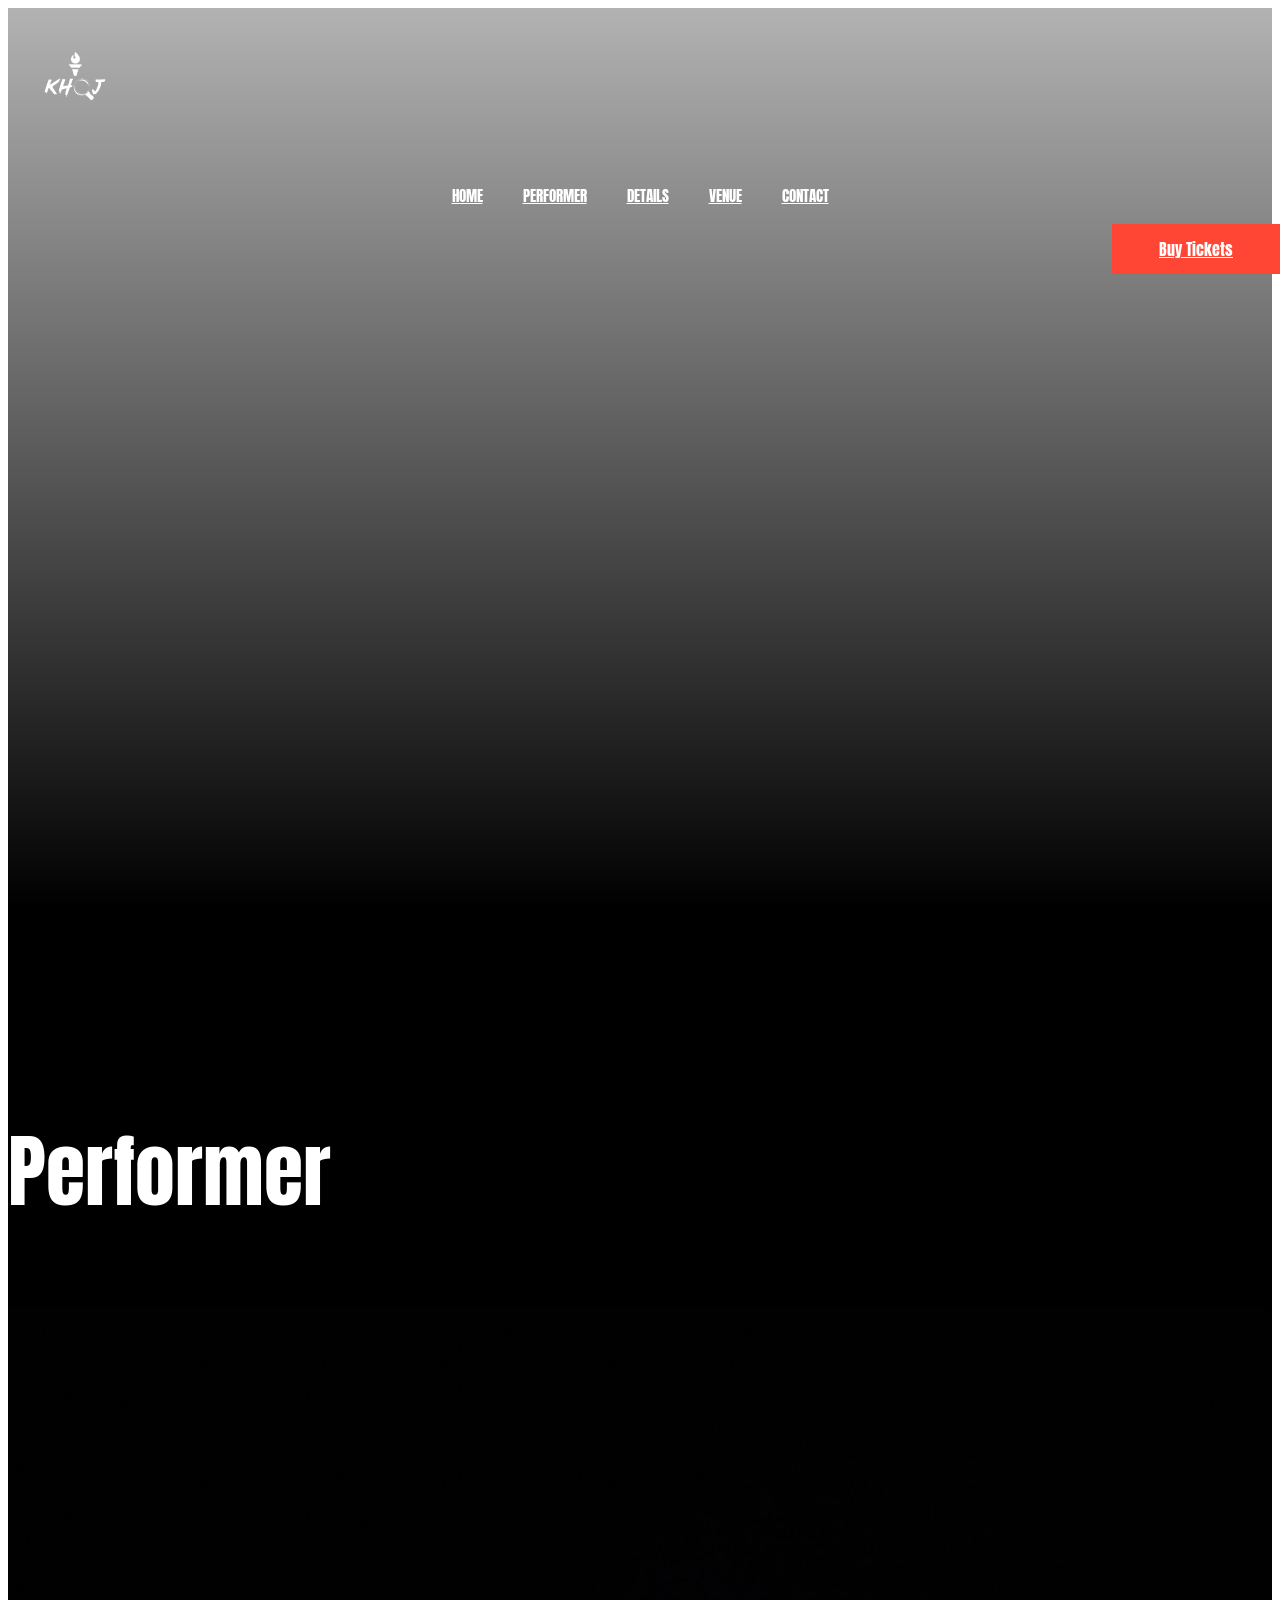
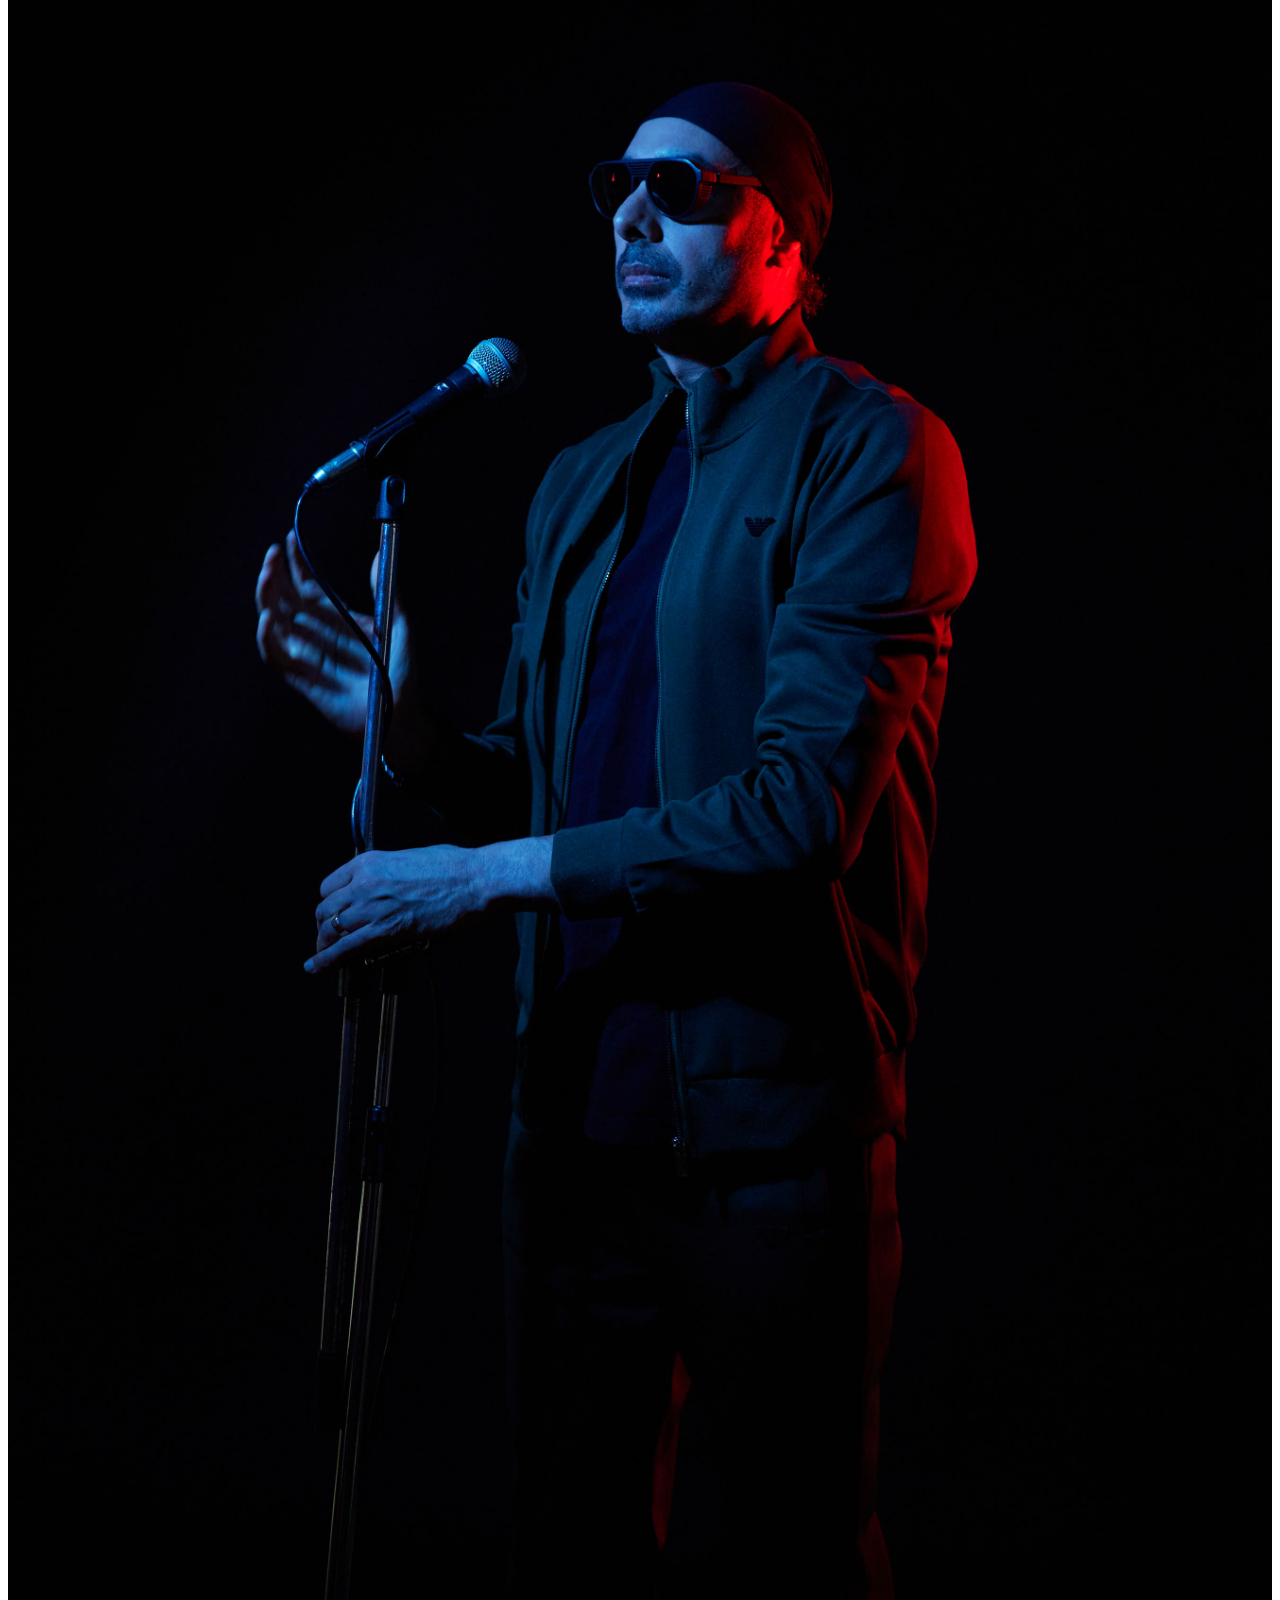
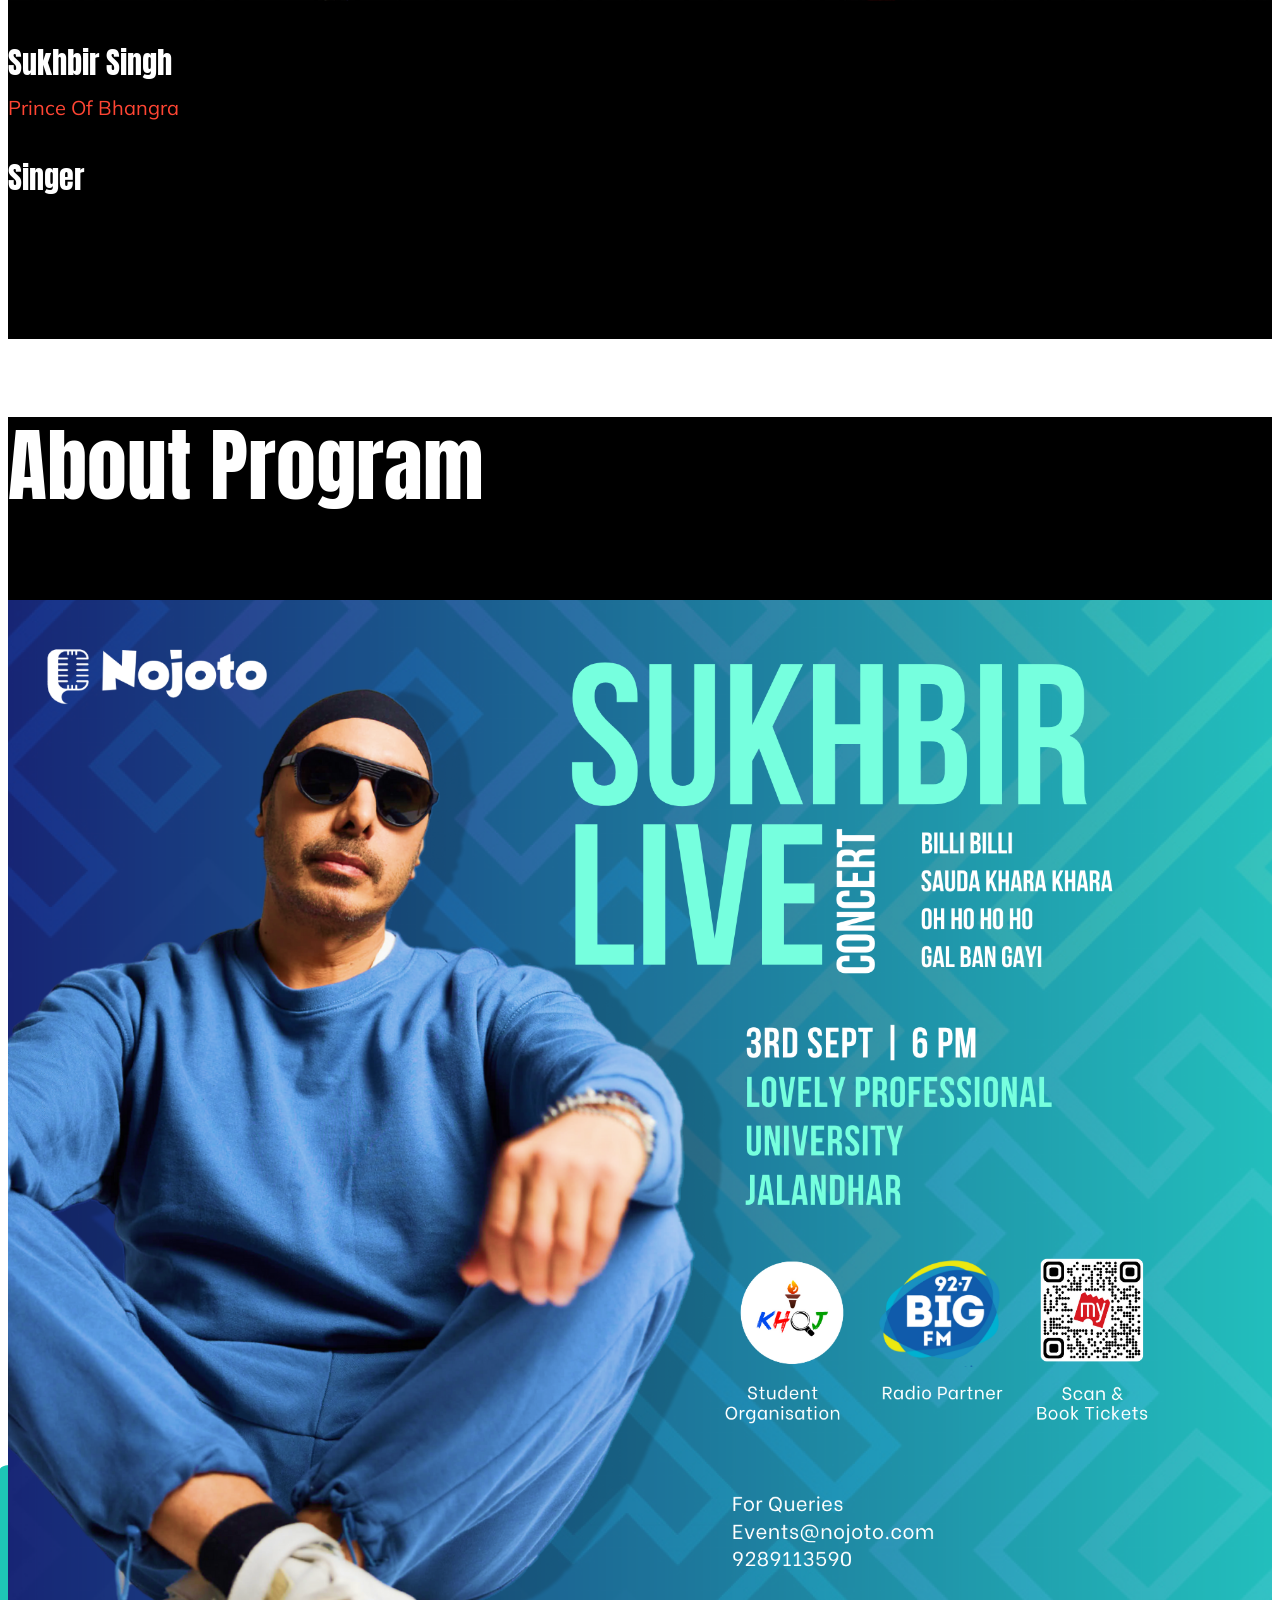
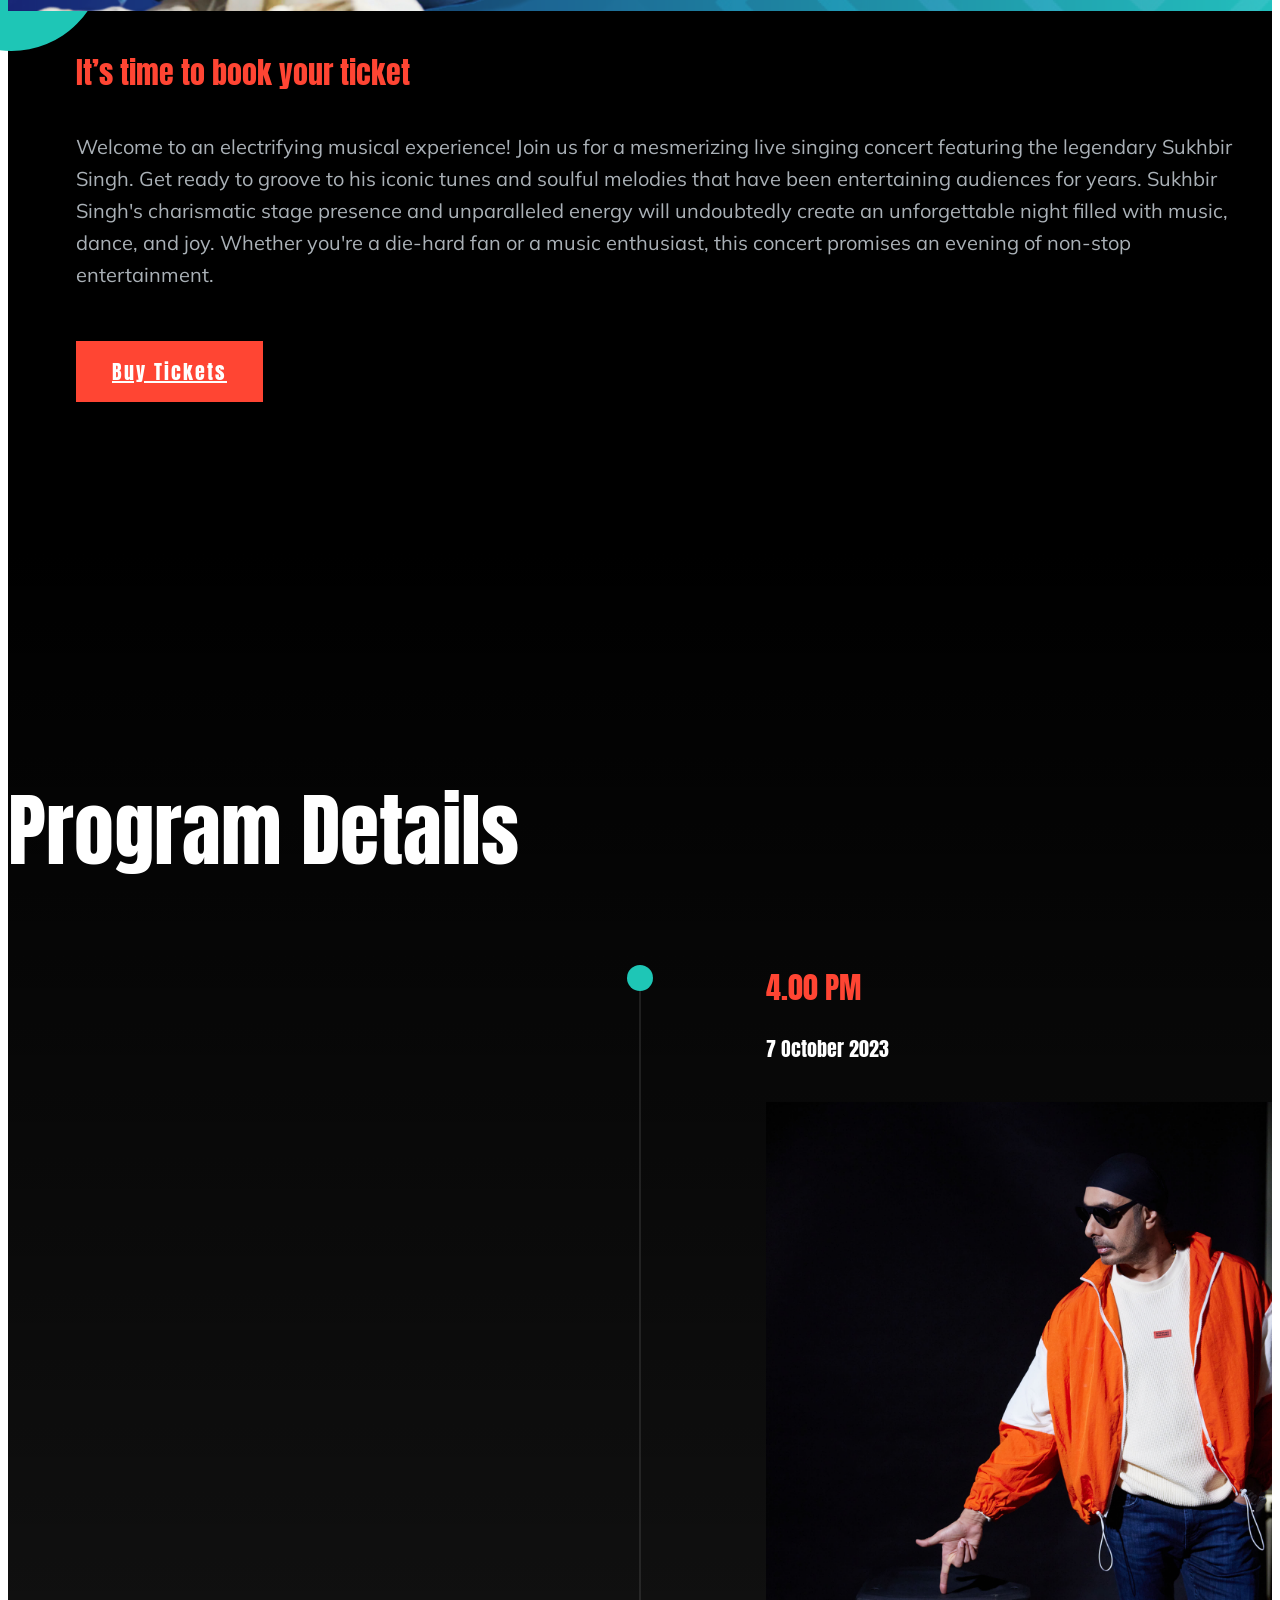
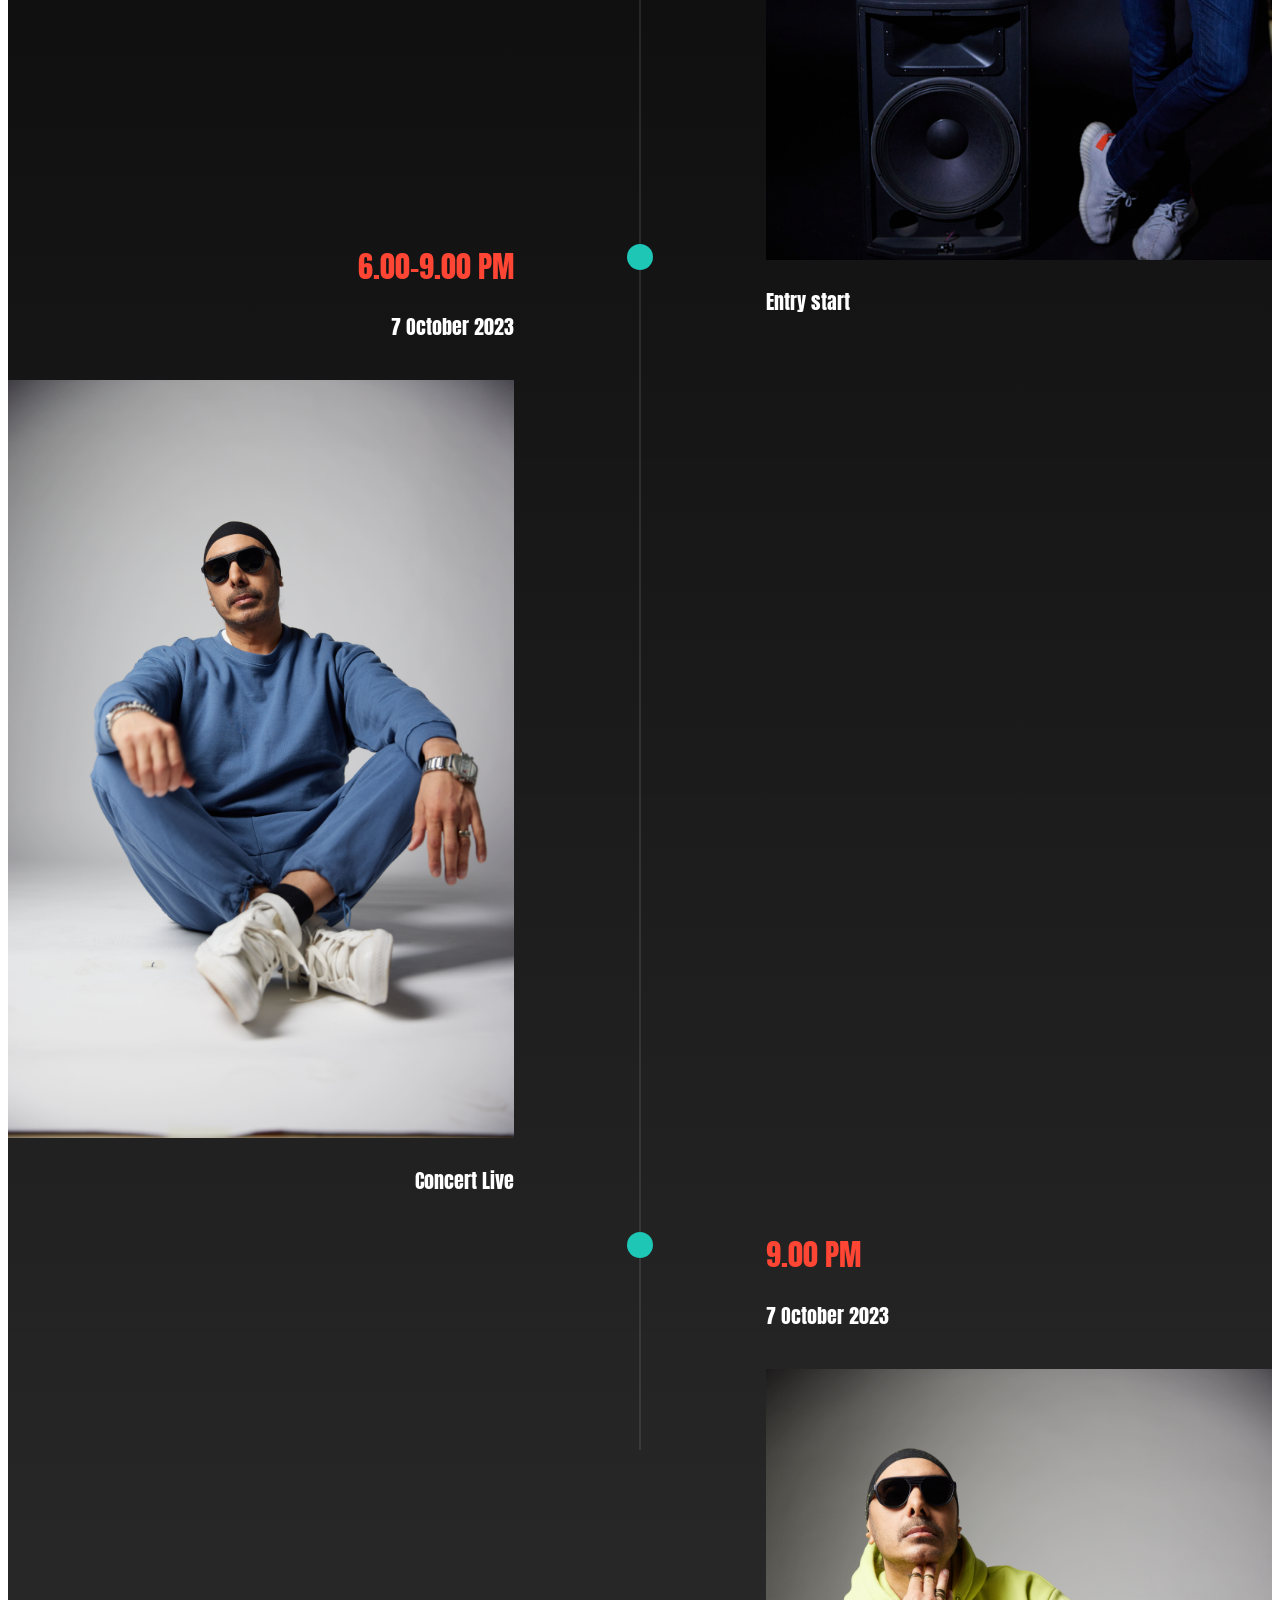
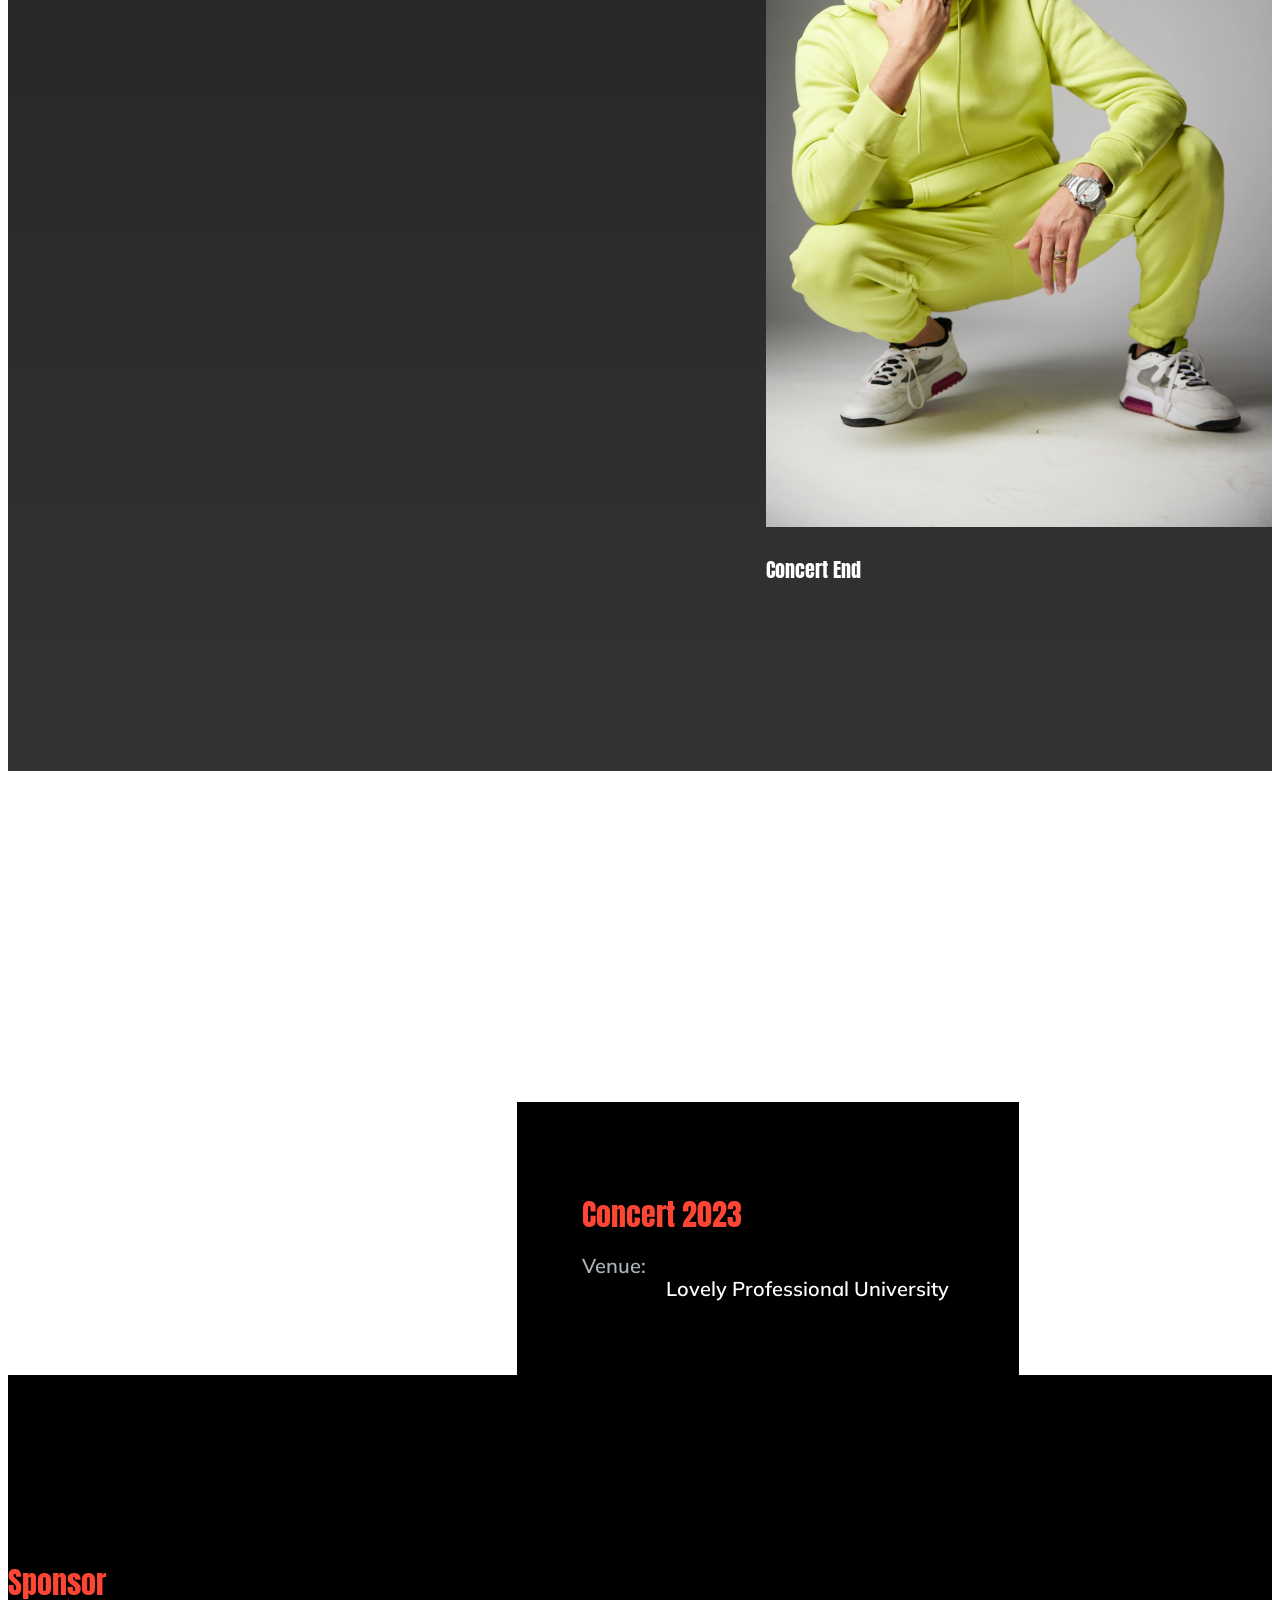
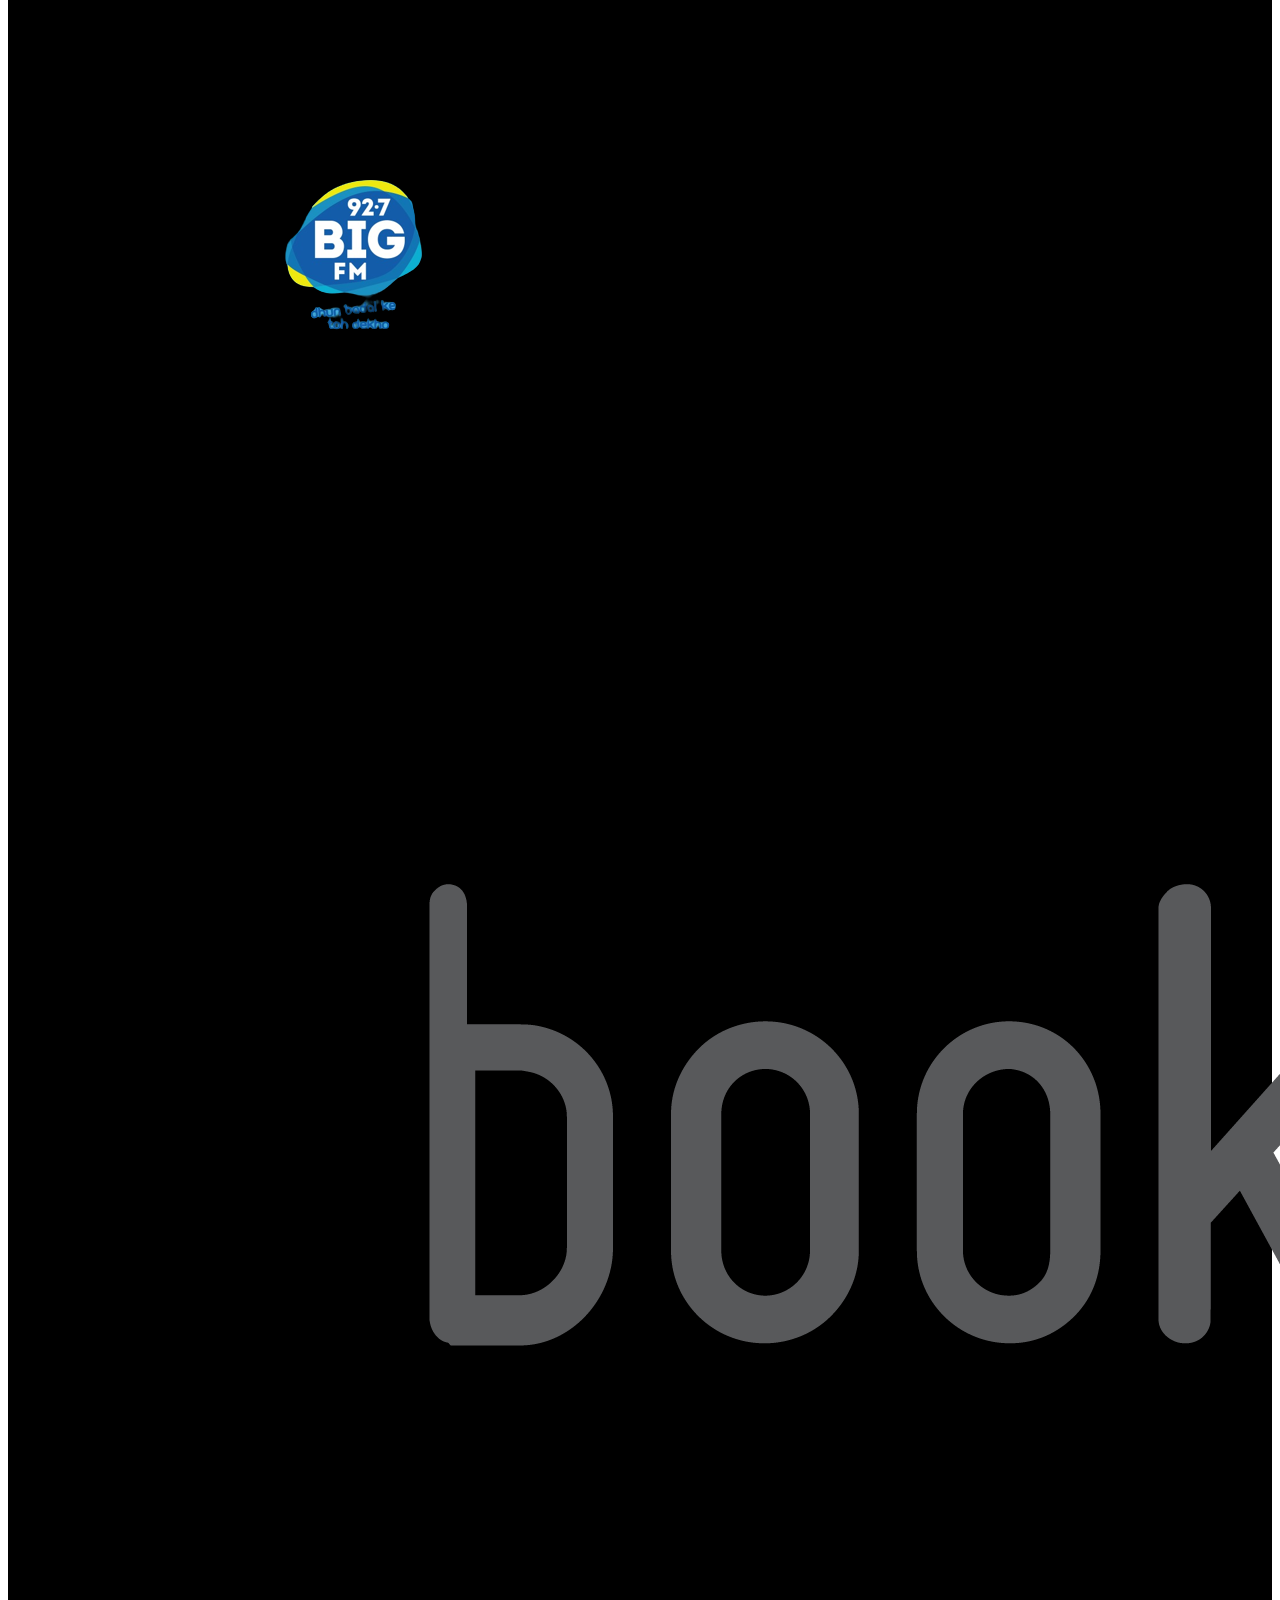
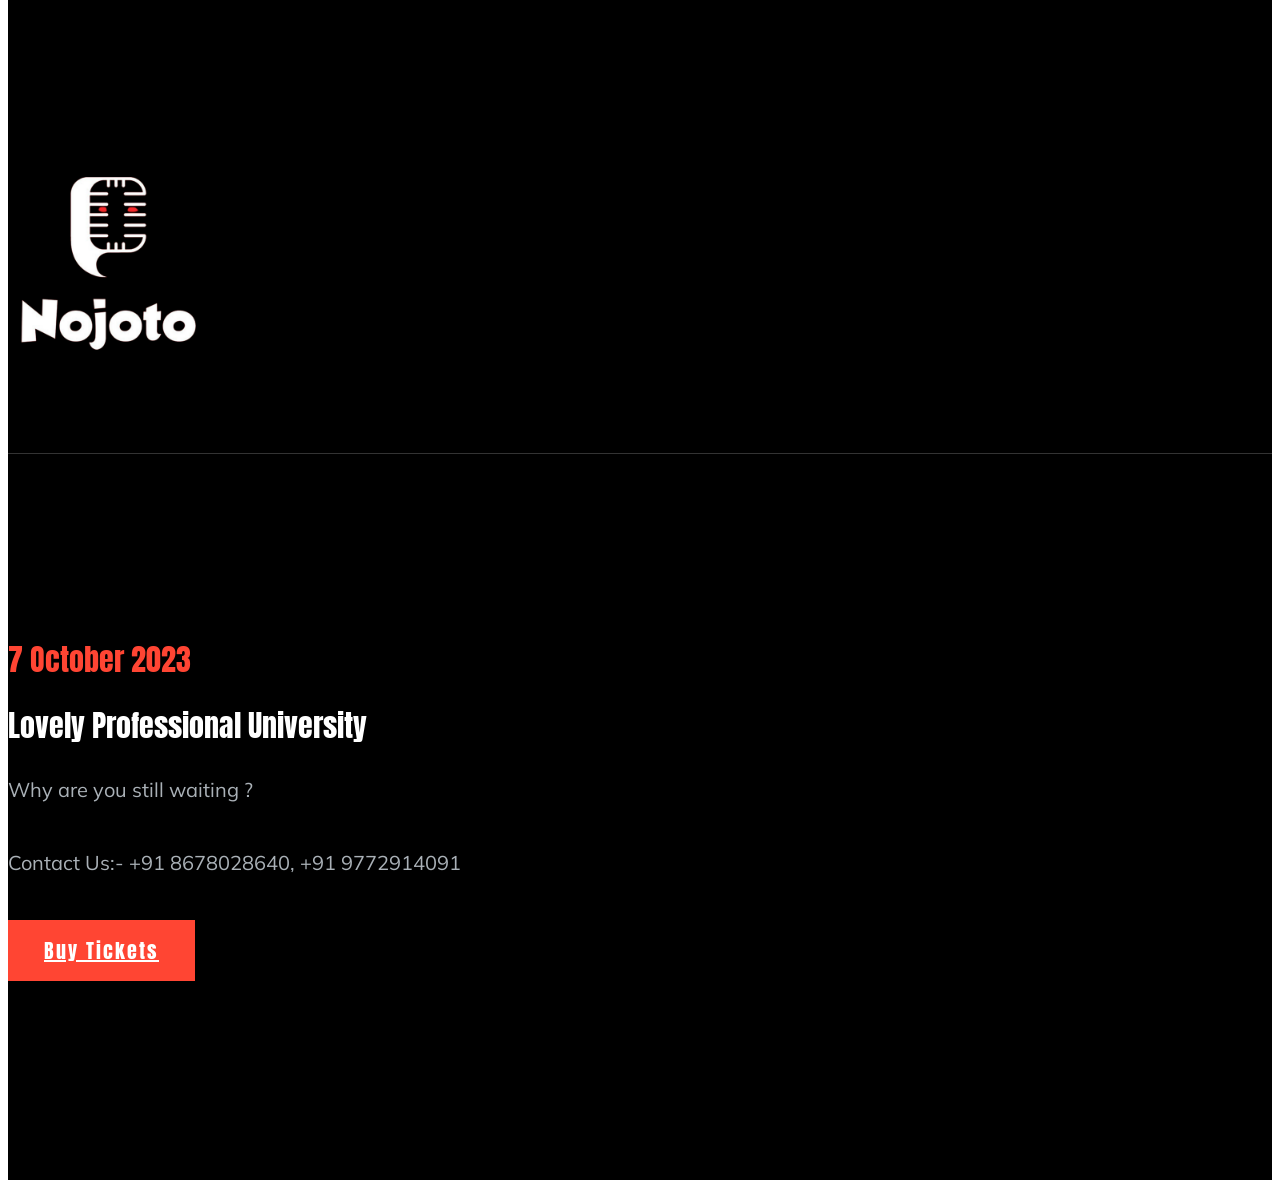
==== commit 3f800d73: "Update index.html" ====
--- a/index.html
+++ b/index.html
@@ -103,7 +103,7 @@
                             <div class="shape_2 wow fadeInDown" data-wow-duration="1s" data-wow-delay=".2s">
                                 <img src="img/shape/shape_2.svg" alt="">
                             </div>
-                            <span class="wow fadeInLeft" data-wow-duration="1s" data-wow-delay=".3s">3 September, 2023</span>
+                            <span class="wow fadeInLeft" data-wow-duration="1s" data-wow-delay=".3s">7 October, 2023</span>
                             <h3 class="wow fadeInLeft" data-wow-duration="1s" data-wow-delay=".4s" style="color: white;">Live Concert  </h3>
                             <p class="wow fadeInLeft" data-wow-duration="1s" data-wow-delay=".5s">Lovely Professional University</p>
                         </div> -->
@@ -198,7 +198,7 @@
                                 <div class="circle_img"></div>
                                 <div class="porgram_top">
                                     <span class=" wow fadeInLeft" data-wow-duration="1s" data-wow-delay=".3s">4.00 PM</span>
-                                    <h4 class=" wow fadeInUp" data-wow-duration="1s" data-wow-delay=".4s">3 September 2023</h4>
+                                    <h4 class=" wow fadeInUp" data-wow-duration="1s" data-wow-delay=".4s">7 October 2023</h4>
                                 </div>
                                 <div class="thumb wow fadeInUp" data-wow-duration="1s" data-wow-delay=".5s">
                                     <img src="img/sukh2.jpg" alt="">
@@ -211,7 +211,7 @@
                                 <div class="circle_img"></div>
                                 <div class="porgram_top">
                                     <span class="wow fadeInRight" data-wow-duration="1s" data-wow-delay=".3s">6.00-9.00 PM</span>
-                                    <h4 class="wow fadeInRight" data-wow-duration="1s" data-wow-delay=".4s">3 September 2023</h4>
+                                    <h4 class="wow fadeInRight" data-wow-duration="1s" data-wow-delay=".4s">7 October 2023</h4>
                                 </div>
                                 <div class="thumb wow fadeInRight" data-wow-duration="1s" data-wow-delay=".5s">
                                     <img src="img/sukh3.jpg" alt="">
@@ -224,7 +224,7 @@
                                 <div class="circle_img"></div>
                                 <div class="porgram_top">
                                     <span class=" wow fadeInLeft" data-wow-duration="1s" data-wow-delay=".3s">9.00 PM</span>
-                                    <h4 class=" wow fadeInUp" data-wow-duration="1s" data-wow-delay=".4s">3 September 2023</h4>
+                                    <h4 class=" wow fadeInUp" data-wow-duration="1s" data-wow-delay=".4s">7 October 2023</h4>
                                 </div>
                                 <div class="thumb  wow fadeInUp" data-wow-duration="1s" data-wow-delay=".5s">
                                     <img src="img/sukh4.jpg" alt="">
@@ -314,7 +314,7 @@
                     <div class="col-lg-6 col-md-8">
                         <div class="footer_widget">
                             <div class="address_details text-center">
-                                <h4 class="wow fadeInUp" data-wow-duration="1s" data-wow-delay=".3s">3 September 2023</h4>
+                                <h4 class="wow fadeInUp" data-wow-duration="1s" data-wow-delay=".3s">7 October 2023</h4>
                                 <h3 class="wow fadeInUp" data-wow-duration="1s" data-wow-delay=".4s">Lovely Professional University</h3>
                                 <p class="wow fadeInUp" data-wow-duration="1s" data-wow-delay=".5s">Why are you still waiting ?</p>
                                 <p class="wow fadeInUp" data-wow-duration="1s" data-wow-delay=".5s">Contact Us:- +91 8678028640, +91 9772914091</p>
@@ -374,4 +374,4 @@
     <script src="js/main.js"></script>
 </body>
 
-</html>+</html>
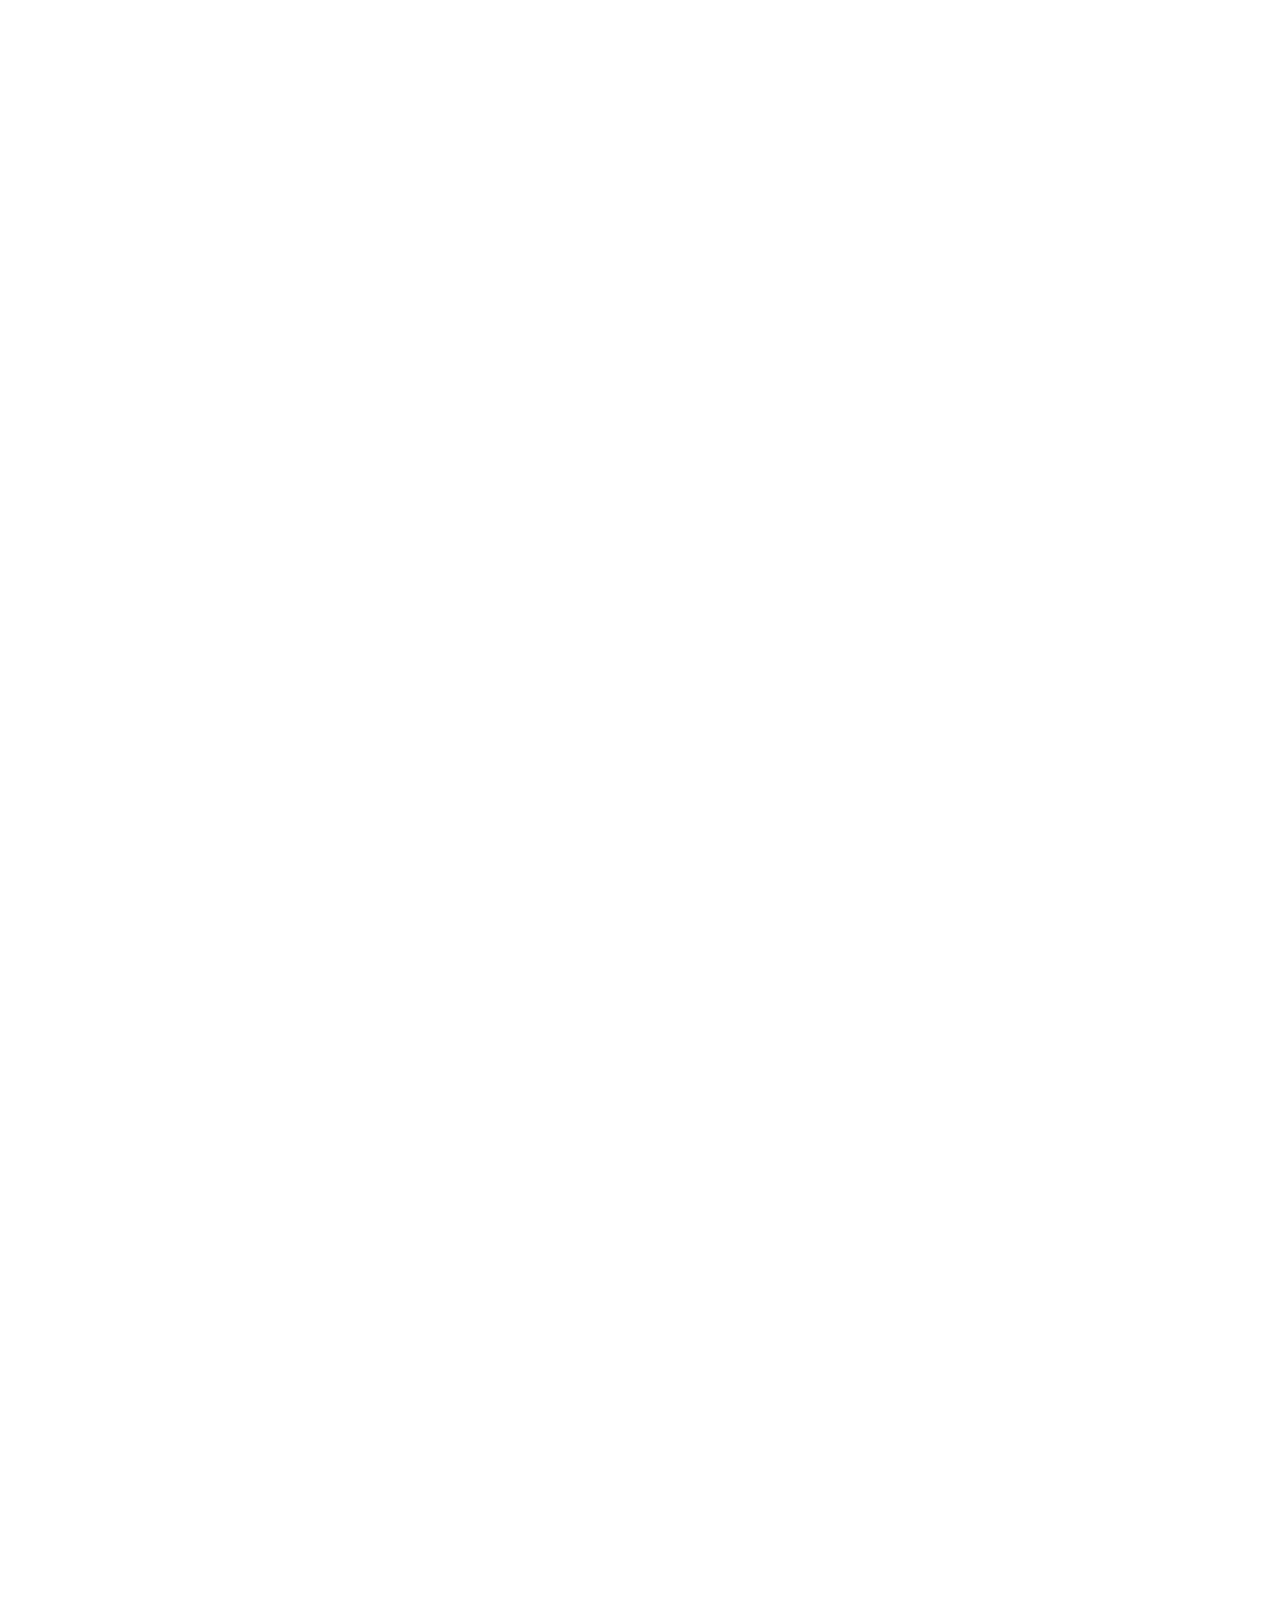
==== commit aca612a2: "Add files via upload" ====
--- a/index.html
+++ b/index.html
@@ -1,377 +1,12 @@
-<!doctype html>
-<html class="no-js" lang="zxx">
-
+<!DOCTYPE html>
+<html lang="en">
 <head>
-    <meta charset="utf-8">
-    <meta http-equiv="x-ua-compatible" content="ie=edge">
-    <title>Khoj</title>
-    <meta name="description" content="">
-    <meta name="viewport" content="width=device-width, initial-scale=1">
-
-    <!-- <link rel="manifest" href="site.webmanifest"> -->
-    <link rel="shortcut icon" type="image/x-icon" href="img/logo.png">
-    <!-- Place favicon.ico in the root directory -->
-
-    <!-- CSS here -->
-    <link rel="stylesheet" href="css/bootstrap.min.css">
-    <link rel="stylesheet" href="css/owl.carousel.min.css">
-    <link rel="stylesheet" href="css/magnific-popup.css">
-    <link rel="stylesheet" href="css/font-awesome.min.css">
-    <link rel="stylesheet" href="css/themify-icons.css">
-    <link rel="stylesheet" href="css/gijgo.css">
-    <link rel="stylesheet" href="css/nice-select.css">
-    <link rel="stylesheet" href="css/animate.css">
-    <link rel="stylesheet" href="css/flaticon.css">
-    <link rel="stylesheet" href="css/slicknav.css">
-
-    <link rel="stylesheet" href="css/style.css">
-    <!-- <link rel="stylesheet" href="css/responsive.css"> -->
+    <meta charset="UTF-8">
+    <meta name="viewport" content="width=device-width, initial-scale=1.0">
+    <link rel="stylesheet" href="style.css">
+    <title>Anicon 2.0 Survey</title>
 </head>
-
 <body>
-    <!--[if lte IE 9]>
-            <p class="browserupgrade">You are using an <strong>outdated</strong> browser. Please <a href="https://browsehappy.com/">upgrade your browser</a> to improve your experience and security.</p>
-        <![endif]-->
-
-    <!-- header-start -->
-    <header>
-        <div class="header-area ">
-            <div id="sticky-header" class="main-header-area">
-                <div class="container">
-                    <div class="header_bottom_border">
-                        <div class="row align-items-center">
-                            <div class="col-xl-3 col-lg-3">
-                                <div class="logo">
-                                    <a href="index.html">
-                                        <img src="img/logo.png" alt="" width="150" height="150">
-                                    </a>
-                                </div>
-                            </div>
-                            <div class="col-xl-6 col-lg-6">
-                                <div class="main-menu  d-none d-lg-block">
-                                    <nav>
-                                        <ul id="navigation">
-                                            <li><a href="index.html">home</a></li>
-                                            <li><a href="#performer">Performer</a></li>
-                                            <li><a href="#details">Details</a></li>
-                                            <li><a href="#venue">Venue</a></li>
-                                            <li><a href="#contact">Contact</a></li>
-
-
-
-                                            
-                                           
-                                        </ul>
-                                    </nav>
-                                </div>
-                            </div>
-                            <div class="col-xl-3 col-lg-3 d-none d-lg-block">
-                                <div class="buy_tkt">
-                                    <div class="book_btn d-none d-lg-block">
-                                        <a href="https://in.bookmyshow.com/jalandhar/events/sukhbir-live-in-concert-india-tour/ET00366241/bookingStep/tickets?city=Jalandhar&date=20230903&time=1800&venueCode=LPUJ">Buy Tickets</a>
-                                    </div>
-                                </div>
-                            </div>
-                            <div class="col-12">
-                                <div class="mobile_menu d-block d-lg-none"></div>
-                            </div>
-                        </div>
-                    </div>
-
-                </div>
-            </div>
-        </div>
-    </header>
-    <!-- header-end -->
-
-    <!-- slider_area_start -->
-    <div class="slider_area">
-        
-        <div class="single_slider  d-flex align-items-center slider_bg_1 overlay">
-            <video autoplay muted loop id="myVideo">
-                <source src="./img/bg.mp4" type="video/mp4" >
-              </video>
-          
-            <div class="container">
-                
-                <div class="row align-items-center justify-content-center">
-                    <!-- <div class="col-xl-12">
-                        <div class="slider_text text-center">
-                            <div class="shape_1 wow fadeInUp" data-wow-duration="1s" data-wow-delay=".2s">
-                                <img src="img/shape/shape_1.svg" alt="">
-                            </div>
-                            <div class="shape_2 wow fadeInDown" data-wow-duration="1s" data-wow-delay=".2s">
-                                <img src="img/shape/shape_2.svg" alt="">
-                            </div>
-                            <span class="wow fadeInLeft" data-wow-duration="1s" data-wow-delay=".3s">7 October, 2023</span>
-                            <h3 class="wow fadeInLeft" data-wow-duration="1s" data-wow-delay=".4s" style="color: white;">Live Concert  </h3>
-                            <p class="wow fadeInLeft" data-wow-duration="1s" data-wow-delay=".5s">Lovely Professional University</p>
-                        </div> -->
-                    </div>
-                </div>
-            </div>
-        </div>
-    </div>
-    <!-- slider_area_end -->
-
-    <!-- performar_area_start  -->
-    <div class="performar_area black_bg"  id="performer">
-        <div class="container">
-            <div class="row">
-                <div class="col-lg-12">
-                    <div class="section_title mb-80">
-                        <h3 class="wow fadeInRight" data-wow-duration="1s" data-wow-delay=".3s">Performer</h3>
-                    </div>
-                </div>
-            </div>
-            <div class="row justify-content-center">
-                <div class="col-lg-8">
-                    <div class="row">
-                        <div class="col-lg-6 col-md-6">
-                            <div  class="single_performer wow fadeInUp" data-wow-duration="1s" data-wow-delay=".3s">
-                                <div data-tilt class="thumb">
-                                    <img src="img/sukh1.jpeg.jpg" alt="">
-                                </div>
-                                <div class="performer_heading">
-                                    <h4>Sukhbir Singh</h4>
-                                    <span>Prince Of Bhangra</span>
-                                    <h4>Singer</h4>
-                                </div>
-                            </div>
-                        </div>
-                        
-                        </div>
-                    </div>
-                </div>
-            </div>
-        </div>
-    </div>
-    <!-- performar_area_end  -->
-
-    <!-- about_area_start  -->
-    <div class="about_area black_bg" id="details">
-        <div class="container">
-            <div class="row justify-content-center">
-                <div class="col-lg-8">
-                    <div class="section_title text-center mb-80">
-                        <h3 class="wow fadeInRight" data-wow-duration="1s" data-wow-delay=".3s" >About Program</h3>
-                    </div>
-                </div>
-            </div>
-            <div class="row align-items-center">
-                <div class="col-lg-7 col-md-6">
-                    <div class="about_thumb">
-                        <div class="shap_3  wow fadeInLeft" data-wow-duration="1s" data-wow-delay=".4s">
-                            <img src="img/shape/shape_3.svg" alt="">
-                        </div>
-                        <div class="thumb_inner  wow fadeInUp" data-wow-duration="1s" data-wow-delay=".3s">
-                            <img src="img/flag.png" alt="">
-                        </div>
-                    </div>
-                </div>
-                <div class="col-lg-5 col-md-6">
-                    <div class="about_info pl-68">
-                        <h4 class=" wow fadeInLeft" data-wow-duration="1s" data-wow-delay=".5s">It’s time to book your ticket</h4>
-                        <p  class=" wow fadeInLeft" data-wow-duration="1s" data-wow-delay=".6s">Welcome to an electrifying musical experience! Join us for a mesmerizing live singing concert featuring the legendary Sukhbir Singh. Get ready to groove to his iconic tunes and soulful melodies that have been entertaining audiences for years. Sukhbir Singh's charismatic stage presence and unparalleled energy will undoubtedly create an unforgettable night filled with music, dance, and joy. Whether you're a die-hard fan or a music enthusiast, this concert promises an evening of non-stop entertainment.</p>
-                        <a href="https://in.bookmyshow.com/jalandhar/events/sukhbir-live-in-concert-india-tour/ET00366241/bookingStep/tickets?city=Jalandhar&date=20230903&time=1800&venueCode=LPUJ" class="boxed-btn3  wow fadeInLeft" data-wow-duration="1s" data-wow-delay=".7s">Buy Tickets</a>
-                    </div>
-                </div>
-            </div>
-        </div>
-    </div>
-    <!-- about_area_end  -->
-
-    <div class="program_details_area detials_bg_1 overlay2">
-        <div class="container">
-            <div class="row">
-                <div class="col-lg-12">
-                    <div class="section_title text-center mb-80  wow fadeInRight" data-wow-duration="1s" data-wow-delay=".3s">
-                        <h3>Program Details</h3>
-                    </div>
-                </div>
-            </div>
-            <div class="row justify-content-center">
-                <div class="col-lg-8">
-                    <div class="program_detail_wrap">
-                        <div class="single_propram">
-                            <div class="inner_wrap">
-                                <div class="circle_img"></div>
-                                <div class="porgram_top">
-                                    <span class=" wow fadeInLeft" data-wow-duration="1s" data-wow-delay=".3s">4.00 PM</span>
-                                    <h4 class=" wow fadeInUp" data-wow-duration="1s" data-wow-delay=".4s">7 October 2023</h4>
-                                </div>
-                                <div class="thumb wow fadeInUp" data-wow-duration="1s" data-wow-delay=".5s">
-                                    <img src="img/sukh2.jpg" alt="">
-                                </div>
-                                <h4 class="wow fadeInUp" data-wow-duration="1s" data-wow-delay=".6s">Entry start</h4>
-                            </div>
-                        </div>
-                        <div class="single_propram">
-                            <div class="inner_wrap">
-                                <div class="circle_img"></div>
-                                <div class="porgram_top">
-                                    <span class="wow fadeInRight" data-wow-duration="1s" data-wow-delay=".3s">6.00-9.00 PM</span>
-                                    <h4 class="wow fadeInRight" data-wow-duration="1s" data-wow-delay=".4s">7 October 2023</h4>
-                                </div>
-                                <div class="thumb wow fadeInRight" data-wow-duration="1s" data-wow-delay=".5s">
-                                    <img src="img/sukh3.jpg" alt="">
-                                </div>
-                                <h4 class="wow fadeInRight" data-wow-duration="1s" data-wow-delay=".6s">Concert Live</h4>
-                            </div>
-                        </div>
-                        <div class="single_propram">
-                            <div class="inner_wrap">
-                                <div class="circle_img"></div>
-                                <div class="porgram_top">
-                                    <span class=" wow fadeInLeft" data-wow-duration="1s" data-wow-delay=".3s">9.00 PM</span>
-                                    <h4 class=" wow fadeInUp" data-wow-duration="1s" data-wow-delay=".4s">7 October 2023</h4>
-                                </div>
-                                <div class="thumb  wow fadeInUp" data-wow-duration="1s" data-wow-delay=".5s">
-                                    <img src="img/sukh4.jpg" alt="">
-                                </div>
-                                <h4 class=" wow fadeInUp" data-wow-duration="1s" data-wow-delay=".6s">Concert End</h4>
-                            </div>
-                        </div>
-                       
-                    </div>
-                </div>
-            </div>
-        </div>
-    </div>
-
-    <!-- map_area_start  -->
-    <div class="map_area" id="venue">
-        <div id="map" style=" position: relative; overflow: hidden;">
-        
-        </div>
-        <script>
-           
-                var map = new google.maps.Map(document.getElementById('map'), {
-                   
-                    zoom: 9,
-                    styles: grayStyles,
-                    scrollwheel: false
-                });
-            
-        </script>
-        <div class="map">
-            <iframe src="https://www.google.com/maps/embed?pb=!1m18!1m12!1m3!1d3410.7263993671445!2d75.70256857513347!3d31.25599656015692!2m3!1f0!2f0!3f0!3m2!1i1024!2i768!4f13.1!3m3!1m2!1s0x391a5f5e9c489cf3%3A0x4049a5409d53c300!2sLovely%20Professional%20University!5e0!3m2!1sen!2sin!4v1691739593529!5m2!1sen!2sin" class="map" width="600" height="600" style="border:0;" allowfullscreen="" loading="lazy" referrerpolicy="no-referrer-when-downgrade"></iframe>        </script>
-
-        </div>
-
-        <div class="location_information black_bg wow fadeInUp" data-wow-duration="1s" data-wow-delay=".3s">
-
-            <h3>Concert 2023</h3>
-            <div class="info_wrap">
-                <div class="single_info">
-                    <span>Venue:</span>
-                    <p>Lovely Professional University</p>
-                </div>
-                
-            </div>
-        </div>
-    </div>
-    <!-- map_area_end  -->
-
-    <!-- brand_area_start  -->
-    <div class="brand_area black_bg">
-        <div class="container">
-            <div class="row">
-                <div class="col-lg-12">
-                    <div class="section_title text-center mb-80">
-                        <h4 class="wow fadeInRight" data-wow-duration="1s" data-wow-delay=".3s">Sponsor</h4>
-                    </div>
-                </div>
-            </div>
-            <div class="row">
-                <div class="col-lg-12">
-                    <div class="brand_wrap">
-                        <div class="brand_active owl-carousel">
-                            <div class="single_brand text-center">
-                                <img  src="img/bigfm.png" alt="">
-                            </div>
-                            <div class="single_brand text-center">
-                                <img src="img/bms.png" alt="">
-                            </div>
-                            <div class="single_brand text-center">
-                                <img width="200" height="200" src="img/nojoto.png" alt="">
-                            </div>
-                          
-                           
-                            </div>
-                        </div>
-                    </div>
-                </div>
-            </div>
-        </div>
-    </div>
-    <!-- brand_area_end  -->
-    <!-- footer_start  -->
-    <footer class="footer" id="contact">
-        <div class="footer_top">
-            <div class="container">
-                <div class="row justify-content-center">
-                    <div class="col-lg-6 col-md-8">
-                        <div class="footer_widget">
-                            <div class="address_details text-center">
-                                <h4 class="wow fadeInUp" data-wow-duration="1s" data-wow-delay=".3s">7 October 2023</h4>
-                                <h3 class="wow fadeInUp" data-wow-duration="1s" data-wow-delay=".4s">Lovely Professional University</h3>
-                                <p class="wow fadeInUp" data-wow-duration="1s" data-wow-delay=".5s">Why are you still waiting ?</p>
-                                <p class="wow fadeInUp" data-wow-duration="1s" data-wow-delay=".5s">Contact Us:- +91 8678028640, +91 9772914091</p>
-
-                                <a href="https://in.bookmyshow.com/jalandhar/events/sukhbir-live-in-concert-india-tour/ET00366241/bookingStep/tickets?city=Jalandhar&date=20230903&time=1800&venueCode=LPUJ" class="boxed-btn3 wow fadeInUp" data-wow-duration="1s" data-wow-delay=".6s">Buy Tickets</a>
-                            </div>
-                        </div>
-                    </div>
-                </div>
-            </div>
-        </div>
-        <div class="copy-right_text">
-            <div class="container">
-                <div class="row">
-                    <div class="col-xl-12">
-                        <p class="copy_right text-center wow fadeInDown" data-wow-duration="1s" data-wow-delay=".5s">
-                          
-                        </p>
-                    </div>
-                </div>
-            </div>
-        </div>
-    </footer>
-    <!-- footer_end  -->
-
-    <!-- JS here -->
-    <script src="js/vendor/modernizr-3.5.0.min.js"></script>
-    <script src="js/vendor/jquery-1.12.4.min.js"></script>
-    <script src="js/popper.min.js"></script>
-    <script src="js/bootstrap.min.js"></script>
-    <script src="js/owl.carousel.min.js"></script>
-    <script src="js/isotope.pkgd.min.js"></script>
-    <script src="js/ajax-form.js"></script>
-    <script src="js/waypoints.min.js"></script>
-    <script src="js/jquery.counterup.min.js"></script>
-    <script src="js/imagesloaded.pkgd.min.js"></script>
-    <script src="js/scrollIt.js"></script>
-    <script src="js/jquery.scrollUp.min.js"></script>
-    <script src="js/wow.min.js"></script>
-    <script src="js/gijgo.min.js"></script>
-    <script src="js/nice-select.min.js"></script>
-    <script src="js/jquery.slicknav.min.js"></script>
-    <script src="js/jquery.magnific-popup.min.js"></script>
-    <script src="js/tilt.jquery.js"></script>
-    <script src="js/plugins.js"></script>
-
-
-
-    <!--contact js-->
-    <script src="js/contact.js"></script>
-    <script src="js/jquery.ajaxchimp.min.js"></script>
-    <script src="js/jquery.form.js"></script>
-    <script src="js/jquery.validate.min.js"></script>
-    <script src="js/mail-script.js"></script>
-
-
-    <script src="js/main.js"></script>
+    <iframe src="https://docs.google.com/forms/d/e/1FAIpQLSehEFGjvCL4r2VgyGzegpdQjK46qdWvpkXAOkD_Irlm0MmI_A/viewform?embedded=true" width="640" height="2628" frameborder="0" marginheight="0" marginwidth="0">Loading…</iframe>
 </body>
-
-</html>
+</html>
--- a/style.css
+++ b/style.css
@@ -0,0 +1,9 @@
+body{
+    height: 2628px;
+    width: 100vw;
+    overflow-x:hidden;
+}
+iframe{
+    width: 100%;
+    height: 100%;
+}
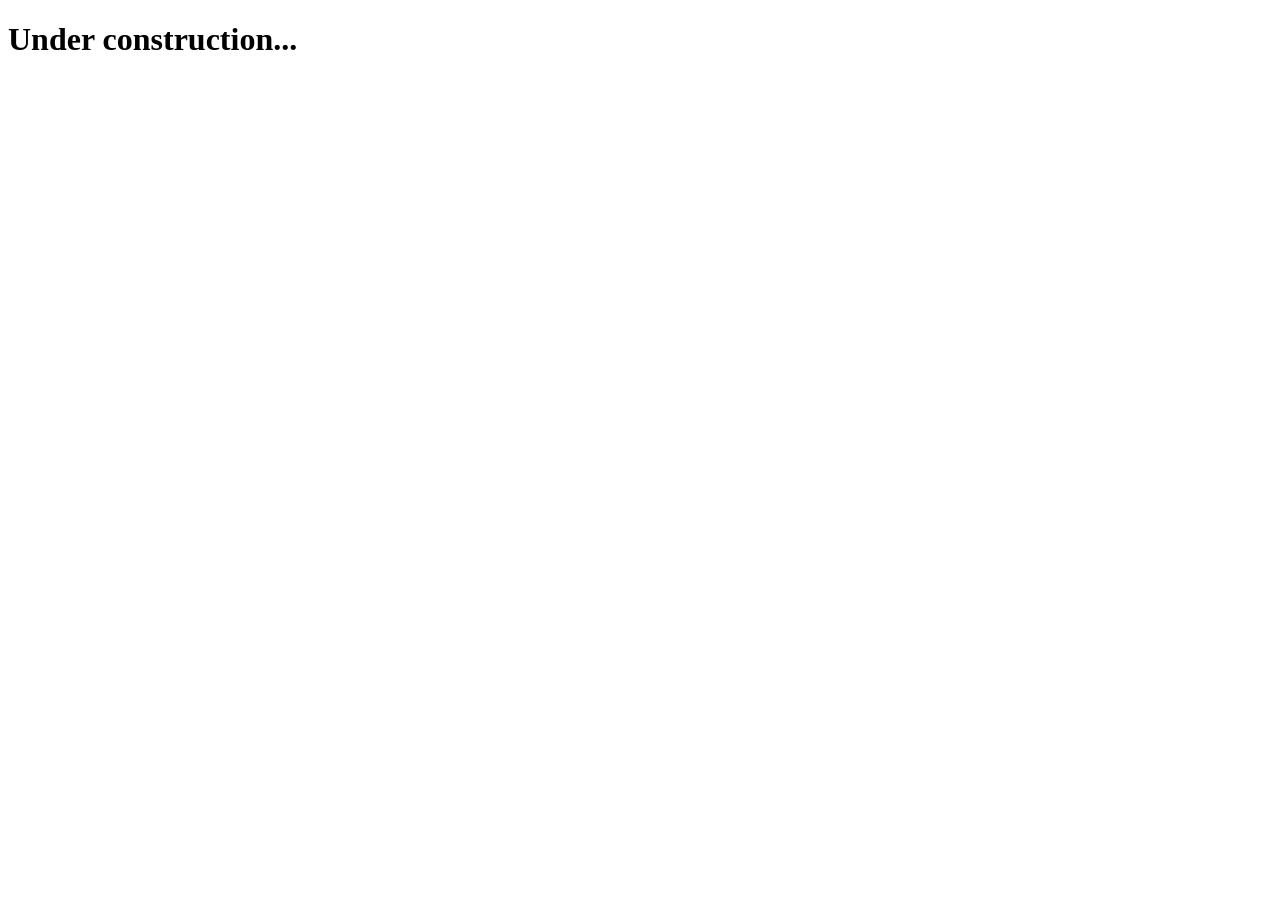
==== commit cfcadaf8: "Update index.html" ====
--- a/index.html
+++ b/index.html
@@ -3,10 +3,10 @@
 <head>
     <meta charset="UTF-8">
     <meta name="viewport" content="width=device-width, initial-scale=1.0">
-    <link rel="stylesheet" href="style.css">
+     <meta http-equiv="Content-Security-Policy" content="frame-src https://docs.google.com;">
     <title>Anicon 2.0 Survey</title>
 </head>
 <body>
-    <iframe src="https://docs.google.com/forms/d/e/1FAIpQLSehEFGjvCL4r2VgyGzegpdQjK46qdWvpkXAOkD_Irlm0MmI_A/viewform?embedded=true" width="640" height="2628" frameborder="0" marginheight="0" marginwidth="0">Loading…</iframe>
+    <h1>Under construction...</h1>
 </body>
-</html>+</html>
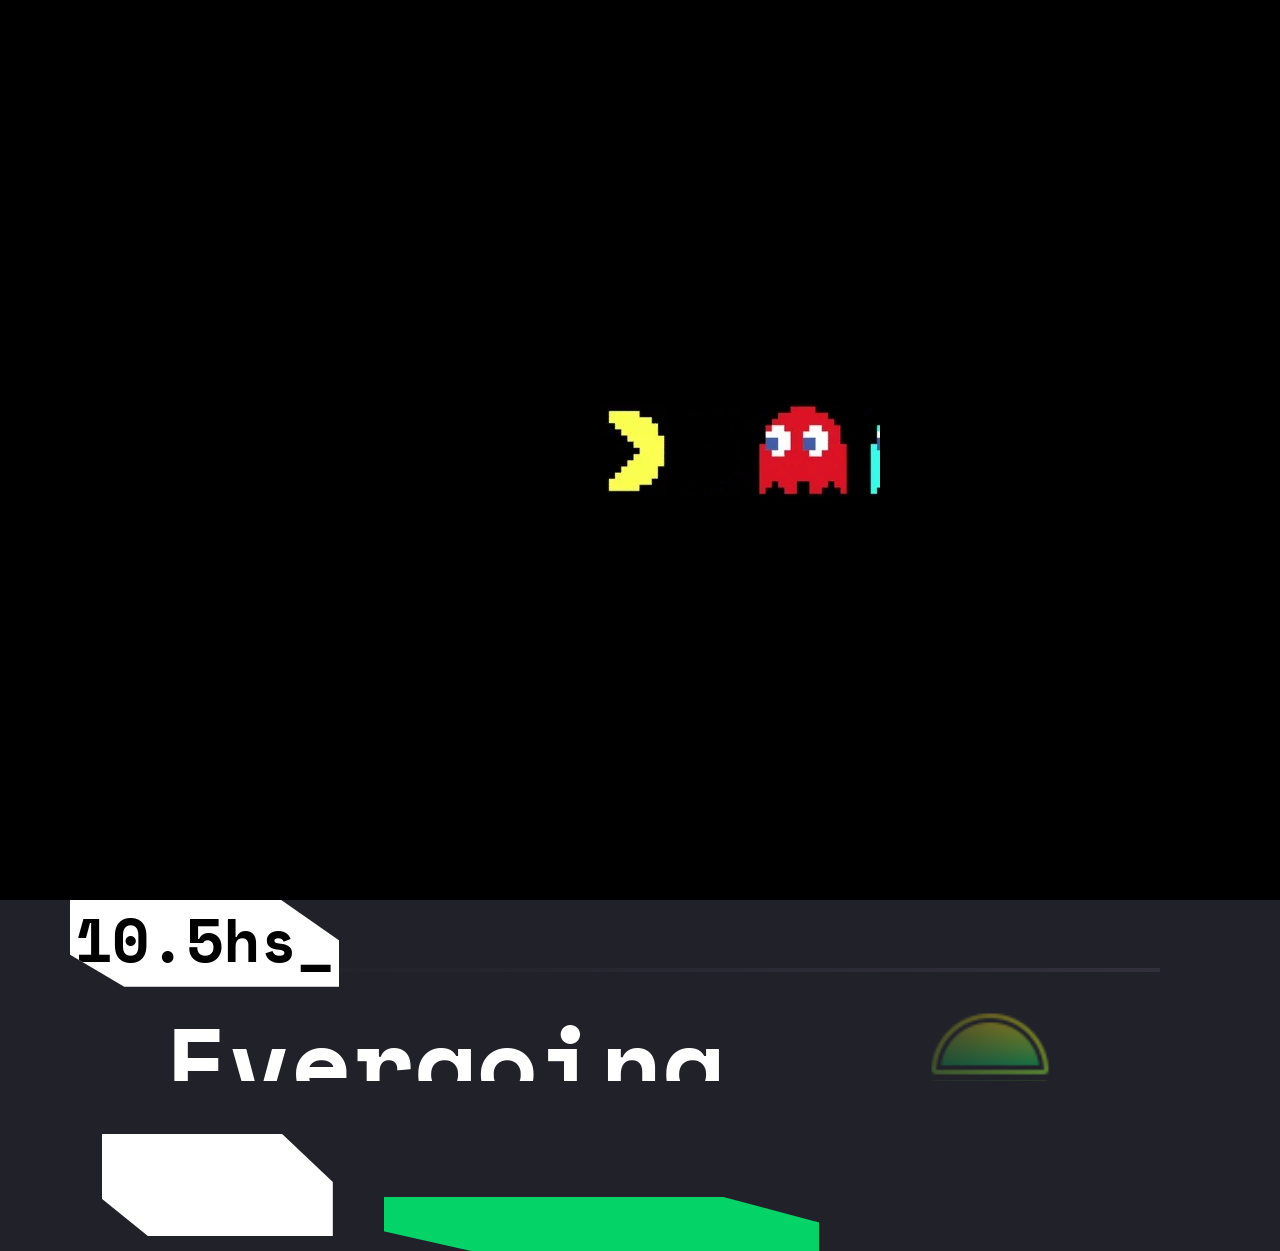
==== commit 6c3d63f7: "main" ====
--- a/index.html
+++ b/index.html
@@ -1,12 +1,458 @@
 <!DOCTYPE html>
 <html lang="en">
+
 <head>
-    <meta charset="UTF-8">
-    <meta name="viewport" content="width=device-width, initial-scale=1.0">
-     <meta http-equiv="Content-Security-Policy" content="frame-src https://docs.google.com;">
-    <title>Anicon 2.0 Survey</title>
+  <meta charset="UTF-8">
+  <meta name="viewport" content="width=device-width, initial-scale=1.0">
+  <meta name="google-site-verification" content="AAecZUXA5K4DbzvA5OYun0YYnXWv5bMzsgSe9YrcSXU" />
+  <link rel="stylesheet" href="assets/stylesheets/preloader.css" fetchpriority="high">
+  <link rel="stylesheet" href="assets/stylesheets/index.css" fetchpriority="high">
+  <link rel="stylesheet" href="assets/stylesheets/header.css" fetchpriority="high">
+  <link rel="stylesheet" href="assets/stylesheets/homepage_bar.css" fetchpriority="high">
+  <link rel="stylesheet" href="assets/stylesheets/event_page_bar.css">
+  <link rel="stylesheet" href="assets/stylesheets/homepage_bar_content.css" fetchpriority="high">
+  <link rel="stylesheet" href="assets/stylesheets/event_page_contents.css">
+  <title>Anicon</title>
 </head>
+
 <body>
-    <h1>Under construction...</h1>
+  <div class="preloader" id="preloader">
+    <div class="loader">
+      <img src="assets/images/preloader.webp" alt="preloader">
+    </div>
+  </div>
+  <header>
+    <div class="arrow" id="arrow" onclick="link('homepage');"></div>
+    <h1 class="heading"><span>AN</span>IC<span>O</span>N <span class="num">2</span></h1>
+    <div class="menu_icon" onclick="transition(this); ToggleNav();">
+      <div class="bar1"></div>
+      <div class="bar2"></div>
+      <div class="bar3"></div>
+    </div>
+  </header>
+  <div class="homepage" id="homepage">
+    <div class="bar">
+      <h1 class="heading">SCHEDULE</h1>
+      <div class="dates">
+        <button type="button" class="dates_item" id="first" onclick="tabs('first-content');">ARC1</button>
+        <button type="button" class="dates_item" id="second" onclick="tabs('second-content');">ARC2</button>
+        <button type="button" class="dates_item" id="third" onclick="tabs('third-content');"> ARC3</button>
+      </div>
+    </div>
+    <div class="bar_content">
+      <div class="dates_item_content" id="first-content">
+        <div class="display_content" onclick="link('opening_event');">
+          <div class="content_box"><span class="box_content">1.5hs_</span></div>
+          <div class="content_bar"></div>
+          <div class="content">
+            <h1>Opening Ceremony</h1>
+            <h2>10:00AM - 11:30AM</h2>
+            <div class="h_bar"></div>
+            <img src="assets/images/icons8-stockx-64.svg" alt="stockx" class="content_image" fetchpriority="high">
+          </div>
+        </div>
+        <div class="display_content" onclick="link('quiz_event');">
+          <div class="content_box"><span class="box_content">1.5hs_</span></div>
+          <div class="content_bar"></div>
+          <div class="content">
+            <h1>Quiz</h1>
+            <h2>5:00AM - 6:30PM</h2>
+            <div class="h_bar"></div>
+            <img src="assets/images/icons8-mando-64.svg" alt="mando" class="content_image" fetchpriority="high">
+          </div>
+        </div>
+        <div class="display_content" onclick="link('japanese_event');">
+          <div class="content_box"><span class="box_content">1hs_</span></div>
+          <div class="content_bar"></div>
+          <div class="content">
+            <h1>Japanese Events</h1>
+            <h2>6:30PM - 7:30PM</h2>
+            <div class="h_bar"></div>
+            <img src="assets/images/icons8-super-mario-64.svg" alt="super-mario" class="content_image"
+              fetchpriority="high">
+          </div>
+        </div>
+        <div class="display_content" onclick="link('evergoing_event_3');">
+          <div class="content_box"><span class="box_content">10.5hs_</span></div>
+          <div class="content_bar"></div>
+          <div class="content">
+            <h1>Evergoing Events</h1>
+            <h2>9:00AM - 7:30PM</h2>
+            <div class="h_bar"></div>
+            <img src="assets/images/ico.png" alt="synth" class="content_image" fetchpriority="high">
+          </div>
+        </div>
+      </div>
+      <div class="dates_item_content" id="second-content">
+        <div class="display_content" onclick="link('sketching_event')">
+          <div class="content_box"><span class="box_content">2.5hs_</span></div>
+          <div class="content_bar"></div>
+          <div class="content">
+            <h1>Sketching</h1>
+            <h2>4:00AM - 6:30PM</h2>
+            <div class="h_bar"></div>
+            <img src="assets/images/icons8-mando-64.svg" alt="mando" class="content_image">
+          </div>
+        </div>
+        <div class="display_content" onclick="link('corps_event');">
+          <div class="content_box"><span class="box_content">0.5hs_</span></div>
+          <div class="content_bar"></div>
+          <div class="content">
+            <h1>Survey Corps</h1>
+            <h2>6:30PM - 7:00PM</h2>
+            <div class="h_bar"></div>
+            <img src="assets/images/icons8-stockx-64.svg" alt="stockx" class="content_image" fetchpriority="high">
+          </div>
+        </div>
+        <div class="display_content" onclick="link('evergoing_event_4');">
+          <div class="content_box"><span class="box_content">10.5hs_</span></div>
+          <div class="content_bar"></div>
+          <div class="content">
+            <h1>Evergoing Events</h1>
+            <h2>9:00AM - 7:30PM</h2>
+            <div class="h_bar"></div>
+            <img src="assets/images/icons8-super-mario-64.svg" alt="super-mario" class="content_image"
+              fetchpriority="high">
+          </div>
+        </div>
+      </div>
+      <div class="dates_item_content" id="third-content">
+        <div class="display_content" onclick="link('cosplay_event');">
+          <div class="content_box"><span class="box_content">2.5hs_</span></div>
+          <div class="content_bar"></div>
+          <div class="content">
+            <h1>Cosplay</h1>
+            <h2>5:00PM - 7:30PM</h2>
+            <div class="h_bar"></div>
+            <img src="assets/images/icons8-stockx-64.svg" alt="stockx" class="content_image">
+          </div>
+        </div>
+        <div class="display_content" onclick="link('closing_event');">
+          <div class="content_box"><span class="box_content">0.5hs_</span></div>
+          <div class="content_bar"></div>
+          <div class="content">
+            <h1>Closing Ceremony</h1>
+            <h2>7:30PM-8:00PM</h2>
+            <div class="h_bar"></div>
+            <img src="assets/images/icons8-super-mario-64.svg" alt="super-mario" class="content_image"
+              fetchpriority="high">
+          </div>
+        </div>
+        <div class="display_content" onclick="link('farewell_event');">
+          <div class="content_box"><span class="box_content">1hs_</span></div>
+          <div class="content_bar"></div>
+          <div class="content">
+            <h1>Farewell</h1>
+            <h2>8:00AM - 9:00PM</h2>
+            <div class="h_bar"></div>
+            <img src="assets/images/icons8-mando-64.svg" alt="mando" class="content_image">
+          </div>
+        </div>
+        <div class="display_content" onclick="link('evergoing_event_5');">
+          <div class="content_box"><span class="box_content">10.5hs_</span></div>
+          <div class="content_bar"></div>
+          <div class="content">
+            <h1>Evergoing Events</h1>
+            <h2>9:00AM - 7:30PM</h2>
+            <div class="h_bar"></div>
+            <img src="assets/images/ico.png" alt="synth" class="content_image" fetchpriority="high">
+          </div>
+        </div>
+      </div>
+    </div>
+    <div class="content_bar" id="c"></div>
+    <div class="content_box"><span class="box_content" id="p">Register</span></div>
+    <div class="image_box"><span class="box_content" id="pp">Register</span></div>
+    <div class="footer" id="footer">
+      <!-- <img src="./assets/images/harjas.webp" alt="harjas" class="harjas">
+      <h1 id="name" data-value="HARJAS"></h1>
+      <p class="post">Web Developer</p>
+      <a href="https://github.com/Harjas-Sidhu"><img src="./assets/images/github.png" alt="icon" class="icon"></a> -->
+    </div>
+  </div>
+  <div class="event_page" id="evergoing_event_3">
+    <div class="bar">
+      <h1 class="heading">03 OCTOBER</h1>
+    </div>
+    <div class="event_page_body">
+      <div class="overlay_1">
+        <img src="assets/images/merch.webp" alt="merch" class="image">
+      </div>
+      <div class="image_box"><span class="box_content">10.5hs_</span></div>
+      <h1 class="title">EVERGOING EVENTS</h1>
+      <div class="overlay_2">
+        <img src="assets/images/icons8-stockx-64.svg" alt="stockx" class="title_img">
+      </div>
+      <div class="bar"></div>
+      <h2 class="sub_title">ALL DAY EVENTS</h2>
+      <p class="body">
+        All day - Authentic Japanese Cuisine Experience
+        All day - Maid Café
+        All day - Artist Alley and Vendor Hall Exploration
+        All day - AMV (Anime Music Video) Edits
+        All day - Screenings of Latest Anime & Sponsor Clips.
+        All day - Photobooths with cardboard cut-outs for attraction.
+        All day - Gaming Centre
+        -Genshin Impact, Overwatch, Osu, Pokémon 3D, Fall guys, Tekken, Street Fighter, NFS, Scribble
+        -Arcade games from Game Zone
+        Sega Gun Game, Racing Game, Claw Game etc
+        All day - Memory board with Anime Rivalry/Roast your Anime.
+        All day – Kanji Art & Custom Posters
+
+      </p>
+      <button type="submit" class="register">REGISTER</button>
+    </div>
+  </div>
+  <div class="event_page" id="evergoing_event_4">
+    <div class="bar">
+      <h1 class="heading">04 OCTOBER</h1>
+    </div>
+    <div class="event_page_body">
+      <div class="overlay_1">
+        <img src="assets/images/merch.webp" alt="merch" class="image">
+      </div>
+      <div class="image_box"><span class="box_content">10.5hs_</span></div>
+      <h1 class="title">EVERGOING EVENTS</h1>
+      <div class="overlay_2">
+        <img src="assets/images/icons8-stockx-64.svg" alt="stockx" class="title_img">
+      </div>
+      <div class="bar"></div>
+      <h2 class="sub_title">ALL DAY EVENTS</h2>
+      <p class="body">
+        All day - Authentic Japanese Cuisine Experience
+        All day - Maid Café
+        All day - Artist Alley and Vendor Hall Exploration
+        All day - AMV (Anime Music Video) Edits
+        All day - Screenings of Latest Anime & Sponsor Clips.
+        All day - Photobooths with cardboard cut-outs for attraction.
+        All day - Gaming Centre
+        -Genshin Impact, Overwatch, Osu, Pokémon 3D, Fall guys, Tekken, Street Fighter, NFS, Scribble
+        -Arcade games from Game Zone
+        Sega Gun Game, Racing Game, Claw Game etc
+        All day - Memory board with Anime Rivalry/Roast your Anime.
+        All day – Kanji Art & Custom Posters
+      </p>
+      <button type="submit" class="register">REGISTER</button>
+    </div>
+  </div>
+  <div class="event_page" id="evergoing_event_5">
+    <div class="bar">
+      <h1 class="heading">05 OCTOBER</h1>
+    </div>
+    <div class="event_page_body">
+      <div class="overlay_1">
+        <img src="assets/images/merch.webp" alt="merch" class="image">
+      </div>
+      <div class="image_box"><span class="box_content">10.5hs_</span></div>
+      <h1 class="title">EVERGOING EVENTS</h1>
+      <div class="overlay_2">
+        <img src="assets/images/icons8-stockx-64.svg" alt="stockx" class="title_img">
+      </div>
+      <div class="bar"></div>
+      <h2 class="sub_title">ALL DAY EVENTS</h2>
+      <p class="body">
+        All day - Authentic Japanese Cuisine Experience
+        All day - Maid Café
+        All day - Artist Alley and Vendor Hall Exploration
+        All day - AMV (Anime Music Video) Edits
+        All day - Screenings of Latest Anime & Sponsor Clips.
+        All day - Photobooths with cardboard cut-outs for attraction.
+        All day - Gaming Centre
+        -Genshin Impact, Overwatch, Osu, Pokémon 3D, Fall guys, Tekken, Street Fighter, NFS, Scribble
+        -Arcade games from Game Zone
+        Sega Gun Game, Racing Game, Claw Game etc
+        All day - Memory board with Anime Rivalry/Roast your Anime.
+        All day – Kanji Art & Custom Posters
+      </p>
+      <button type="submit" class="register">REGISTER</button>
+    </div>
+  </div>
+  <div class="event_page" id="quiz_event">
+    <div class="bar">
+      <h1 class="heading">03 OCTOBER</h1>
+    </div>
+    <div class="event_page_body">
+      <div class="overlay_1">
+        <img src="assets/images/quiz.webp" alt="quiz" class="image">
+      </div>
+      <div class="image_box"><span class="box_content">1.5hs_</span></div>
+      <h1 class="title">QUIZ</h1>
+      <div class="overlay_2">
+        <img src="assets/images/icons8-mando-64.svg" alt="mando" class="title_img">
+      </div>
+      <div class="bar"></div>
+      <h2 class="sub_title">AN ANIME QUIZ</h2>
+      <p class="body">
+        Get ready to dive into the world of anime at our Anime Quiz Event! Challenge your knowledge, win prizes, and
+        share your passion for all things anime. Don't miss out!
+
+
+
+
+
+      </p>
+      <button type="submit" class="register">REGISTER</button>
+    </div>
+  </div>
+  <div class="event_page" id="cosplay_event">
+    <div class="bar">
+      <h1 class="heading">05 OCTOBER</h1>
+    </div>
+    <div class="event_page_body">
+      <div class="overlay_1">
+        <img src="assets/images/cosplay.webp" alt="cosplay" class="image">
+      </div>
+      <div class="image_box"><span class="box_content">2.5hs_</span></div>
+      <h1 class="title">COSPLAY</h1>
+      <div class="overlay_2">
+        <img src="assets/images/icons8-super-mario-64.svg" alt="super-mario" class="title_img">
+      </div>
+      <div class="bar"></div>
+      <h2 class="sub_title">A COSPLAY EVENT</h2>
+      <p class="body">
+        Step into the world of your favorite anime characters at our Anime Cosplay Event! Dress up, compete, and celebrate the art of cosplay with fellow fans. Don't miss this chance to become your anime heroes!      </p>
+      <button type="submit" class="register">REGISTER</button>
+    </div>
+  </div>
+  <div class="event_page" id="opening_event">
+    <div class="bar">
+      <h1 class="heading">03 OCTOBER</h1>
+    </div>
+    <div class="event_page_body">
+      <div class="overlay_1">
+        <img src="assets/images/cosplay.webp" alt="cosplay" class="image">
+      </div>
+      <div class="image_box"><span class="box_content">1.5hs_</span></div>
+      <h1 class="title">OPENING EVENT</h1>
+      <div class="overlay_2">
+        <img src="assets/images/icons8-super-mario-64.svg" alt="super-mario" class="title_img">
+      </div>
+      <div class="bar"></div>
+      <h2 class="sub_title">OPENING CEREMONY</h2>
+      <p class="body">
+        Guest Introductions
+        By Rashmi Mittal ma’am, Sourabh Lakhanpal Sir & Nitin Bhardwaj Sir.
+
+      </p>
+      <button type="submit" class="register">REGISTER</button>
+    </div>
+  </div>
+  <div class="event_page" id="farewell_event">
+    <div class="bar">
+      <h1 class="heading">05 OCTOBER</h1>
+    </div>
+    <div class="event_page_body">
+      <div class="overlay_1">
+        <img src="assets/images/cosplay.webp" alt="cosplay" class="image">
+      </div>
+      <div class="image_box"><span class="box_content">1hs_</span></div>
+      <h1 class="title">FAREWELL EVERYONE!</h1>
+      <div class="overlay_2">
+        <img src="assets/images/icons8-super-mario-64.svg" alt="super-mario" class="title_img">
+      </div>
+      <div class="bar"></div>
+      <h2 class="sub_title">FAREWELL TO ALL</h2>
+      <p class="body">
+       FAREWELL
+      </p>
+        <button type="submit" class="register" >REGISTER</button>
+
+    </div>
+  </div>
+  <div class="event_page" id="closing_event">
+    <div class="bar">
+      <h1 class="heading">05 OCTOBER</h1>
+    </div>
+    <div class="event_page_body">
+      <div class="overlay_1">
+        <img src="assets/images/cosplay.webp" alt="cosplay" class="image">
+      </div>
+      <div class="image_box"><span class="box_content">0.5hs_</span></div>
+      <h1 class="title">CLOSING EVENT</h1>
+      <div class="overlay_2">
+        <img src="assets/images/icons8-super-mario-64.svg" alt="super-mario" class="title_img">
+      </div>
+      <div class="bar"></div>
+      <h2 class="sub_title">CLOSING CEREMONY</h2>
+      <p class="body">
+        Closing Ceremony and  Felicitation Ceremony by Nitin Bhardwaj Sir
+      </p>
+      <button type="submit" class="register">REGISTER</button>
+    </div>
+  </div>
+  <div class="event_page" id="sketching_event">
+    <div class="bar">
+      <h1 class="heading">04 OCTOBER</h1>
+    </div>
+    <div class="event_page_body">
+      <div class="overlay_1">
+        <img src="assets/images/cosplay.webp" alt="cosplay" class="image">
+      </div>
+      <div class="image_box"><span class="box_content">2.5hs_</span></div>
+      <h1 class="title">SKETCHING COMPETETION</h1>
+      <div class="overlay_2">
+        <img src="assets/images/icons8-super-mario-64.svg" alt="super-mario" class="title_img">
+      </div>
+      <div class="bar"></div>
+      <h2 class="sub_title">A SKETCHING EVENT</h2>
+      <p class="body">
+        Unleash your creativity at our Anime Sketching Event! Join fellow artists and anime fans for a day of drawing your favorite characters and sharing your passion for anime. Don't miss out on this artistic celebration!
+      </p>
+      <button type="submit" class="register">REGISTER</button>
+    </div>
+  </div>
+  <div class="event_page" id="corps_event">
+    <div class="bar">
+      <h1 class="heading">04 OCTOBER</h1>
+    </div>
+    <div class="event_page_body">
+      <div class="overlay_1">
+        <img src="assets/images/cosplay.webp" alt="cosplay" class="image">
+      </div>
+      <div class="image_box"><span class="box_content">0.5hs_</span></div>
+      <h1 class="title">SURVEY CORPS EVENT</h1>
+      <div class="overlay_2">
+        <img src="assets/images/icons8-super-mario-64.svg" alt="super-mario" class="title_img">
+      </div>
+      <div class="bar"></div>
+      <h2 class="sub_title">A SURVEY CORPS PERFORMANCE</h2>
+      <p class="body">
+        AOT fans are you ready
+      </p>
+      <button type="submit" class="register">REGISTER</button>
+    </div>
+  </div>
+  <div class="event_page" id="japanese_event">
+    <div class="bar">
+      <h1 class="heading">03 OCTOBER</h1>
+    </div>
+    <div class="event_page_body">
+      <div class="overlay_1">
+        <img src="assets/images/cosplay.webp" alt="cosplay" class="image">
+      </div>
+      <div class="image_box"><span class="box_content">ALLDAY</span></div>
+      <h1 class="title">JAPANESE EVENT</h1>
+      <div class="overlay_2">
+        <img src="assets/images/icons8-super-mario-64.svg" alt="super-mario" class="title_img">
+      </div>
+      <div class="bar"></div>
+      <h2 class="sub_title">CULTURAL EVENTS</h2>
+      <p class="body">
+        -Japanese Food
+        -Japanese fair etc.
+
+
+
+      </p>
+      <button onclick="location.href='https://www.angularjswiki.com';"> 
+
+      <button onclick="location.href='https://tinyurl.com/KHOJ-ANICON';" type="submit" class="register">REGISTER</button>
+    </div>
+  </div>
+  <script src="assets/scripts/preloader.js" fetchpriority="high"></script>
+  <script src="assets/scripts/bar.js" async fetchpriority="high"></script>
+  <script src="assets/scripts/link.js" async></script>
+  <script src="assets/scripts/effect.js" fetchpriority="high"></script>
 </body>
-</html>
+
+</html>
--- a/assets/stylesheets/preloader.css
+++ b/assets/stylesheets/preloader.css
@@ -0,0 +1,34 @@
+@font-face {
+    font-family: 'orbitron';
+    src: url('../fonts/orbitron-variablefont_wght-webfont.woff2') format('woff2'),
+        url('../fonts/orbitron-variablefont_wght-webfont.woff') format('woff');
+    font-weight: normal;
+    font-style: normal;
+    font-display: swap;
+}
+
+@font-face {
+    font-family: 'space_mono';
+    src: url('../fonts/spacemono-bold-webfont.woff2') format('woff2'),
+        url('../fonts/spacemono-bold-webfont.woff') format('woff');
+    font-weight: normal;
+    font-style: normal;
+    font-display: swap;
+}
+
+.preloader {
+    position: absolute;
+    display: flex;
+    overflow: hidden;
+    align-items: center;
+    justify-content: center;
+    background-color: black;
+    height: 100%;
+    width: 100%;
+    z-index: 10;
+    overflow: hidden;
+}
+
+.loader {
+    object-fit: contain;
+}
--- a/assets/stylesheets/index.css
+++ b/assets/stylesheets/index.css
@@ -0,0 +1,102 @@
+@font-face {
+    font-family: 'orbitron';
+    src: url('../fonts/orbitron-variablefont_wght-webfont.woff2') format('woff2'),
+        url('../fonts/orbitron-variablefont_wght-webfont.woff') format('woff');
+    font-weight: normal;
+    font-style: normal;
+    font-display: swap;
+}
+
+@font-face {
+    font-family: 'space_mono';
+    src: url('../fonts/spacemono-bold-webfont.woff2') format('woff2'),
+        url('../fonts/spacemono-bold-webfont.woff') format('woff');
+    font-weight: normal;
+    font-style: normal;
+    font-display: swap;
+}
+
+* {
+    margin: 0;
+    padding: 0;
+    box-sizing: border-box;
+    -webkit-user-select: none;
+    -moz-user-select: none;
+    -ms-user-select: none;
+    user-select: none;
+    -webkit-user-drag: none;
+    -moz-window-dragging: no-drag;
+    border: 0;
+}
+
+body {
+    background-color: #212129;
+    overflow-x: hidden;
+    min-height: 100vh;
+    min-width: 100vw;
+    overflow: hidden;
+}
+
+.homepage {
+    display: none;
+    height: 100%;
+    width: 100%;
+    overflow-x: hidden;
+    overflow-y: scroll;
+}
+
+.event_page {
+    display: flex;
+    height: 100%;
+    width: 100%;
+    overflow-x: hidden;
+    overflow-y: hidden;
+}
+
+.homepage>.footer{
+    background-color: #171717;
+    position: absolute;
+    top: 145vh;
+    width: 100vw;
+    height: 20vh;
+    display: flex;
+    align-items: center;
+    left: 0vw;
+}
+
+.homepage>.footer>#name{
+    position: absolute;
+    top: 5vh;
+    left: 31vw;
+    font-family: 'space_mono', sans-serif;
+    font-size: 1.79em;
+    color: white;
+}
+
+.homepage>.footer>.harjas{
+    border-radius: 50%;
+    object-fit: cover;
+    position: absolute;
+    top: 2vh;
+    left: 5vw;
+    height: 22vw;
+    overflow: hidden;
+}
+
+.homepage>.footer>.post{
+    position: absolute;
+    top: 9vh;
+    left: 46vw;
+    font-family: 'space_mono', sans-serif;
+    font-size: 1.49em;
+    color: #8c8c8f;
+}
+
+.homepage>.footer>a>.icon{
+    border-radius: 50%;
+    object-fit: cover;
+    position: absolute;
+    top: 13vh;
+    left: 77vw;
+    height: 12vw;
+}
--- a/assets/stylesheets/header.css
+++ b/assets/stylesheets/header.css
@@ -0,0 +1,68 @@
+@font-face {
+    font-family: 'orbitron';
+    src: url('../fonts/orbitron-variablefont_wght-webfont.woff2') format('woff2'),
+        url('../fonts/orbitron-variablefont_wght-webfont.woff') format('woff');
+    font-weight: normal;
+    font-style: normal;
+    font-display: swap;
+}
+
+@font-face {
+    font-family: 'space_mono';
+    src: url('../fonts/spacemono-bold-webfont.woff2') format('woff2'),
+        url('../fonts/spacemono-bold-webfont.woff') format('woff');
+    font-weight: normal;
+    font-style: normal;
+    font-display: swap;
+}
+
+header {
+    position: relative;
+    top: 0vh;
+    left: 0vh;
+    display: flex;
+    align-items: center;
+    justify-content: center;
+    width: 100%;
+    height: 11vh;
+    overflow-x: hidden;
+}
+
+header>.arrow {
+    border: solid #33323D;
+    border-width: 0 1vw 1vw 0;
+    display: none;
+    padding: 2.5vw;
+    -webkit-transform: rotate(135deg);
+    -o-transform: rotate(135deg);
+    -ms-transform: rotate(135deg);
+    -moz-transform: rotate(135deg);
+    transform: rotate(135deg);
+    position: absolute;
+    right: 90vw;
+}
+
+header>.heading {
+    color: white;
+    font-family: 'space_mono';
+    font-size: 3.5em;
+    overflow: hidden;
+    position: absolute;
+    z-index: -1;
+}
+
+header>.heading>span {
+    background-image: -webkit-linear-gradient(203deg, #faef17 14%, #0dbb5f 100%);
+    background-image: -o-linear-gradient(203deg, #faef17 14%, #0dbb5f 100%);
+    background-image: -moz-linear-gradient(203deg, #faef17 14%, #0dbb5f 100%);
+    background-image: linear-gradient(270deg, #faef17 14%, #0dbb5f 100%);
+    -webkit-background-clip: text;
+    -moz-background-clip: text;
+    background-clip: text;
+    -webkit-text-fill-color: transparent;
+    -moz-text-fill-color: transparent;
+}
+
+header>.heading>.num{
+    font-size: 1em;
+}
--- a/assets/stylesheets/homepage_bar.css
+++ b/assets/stylesheets/homepage_bar.css
@@ -0,0 +1,62 @@
+@font-face {
+    font-family: 'orbitron';
+    src: url('../fonts/orbitron-variablefont_wght-webfont.woff2') format('woff2'),
+        url('../fonts/orbitron-variablefont_wght-webfont.woff') format('woff');
+    font-weight: normal;
+    font-style: normal;
+    font-display: swap;
+}
+
+@font-face {
+    font-family: 'space_mono';
+    src: url('../fonts/spacemono-bold-webfont.woff2') format('woff2'),
+        url('../fonts/spacemono-bold-webfont.woff') format('woff');
+    font-weight: normal;
+    font-style: normal;
+    font-display: swap;
+}
+
+.homepage>.bar {
+    display: flex;
+    flex-direction: column;
+    height: 12vh;
+    width: 100%;
+    position: absolute;
+    top: 11vh;
+    background-color: #171717;
+    align-items: center;
+    row-gap: 5vh;
+    overflow: hidden;
+}
+
+.homepage>.bar>.heading {
+    position: relative;
+    top: 2vh;
+    height: 3vh;
+    font-family: 'space_mono', sans-serif;
+    font-size: 1.49em;
+    color: #8C8C8F;
+}
+
+.homepage>.bar>.dates {
+    display: flex;
+    column-gap: 8vw;
+    position: relative;
+    top: 0vh;
+    width: 50vw;
+}
+
+.homepage>.bar>.dates>.dates_item {
+    color: #565656;
+    font-family: 'space_mono', sans-serif;
+    font-size: 1.6em;
+    height: 4vh;
+    background-color: transparent;
+    border: 0;
+    width: 12vw;
+}
+
+.homepage>.bar>.dates>#first {
+    color: #04D368;
+    border-bottom: 0.5vh solid #04D368;
+}
--- a/assets/stylesheets/event_page_bar.css
+++ b/assets/stylesheets/event_page_bar.css
@@ -0,0 +1,35 @@
+@font-face {
+    font-family: 'orbitron';
+    src: url('../fonts/orbitron-variablefont_wght-webfont.woff2') format('woff2'),
+        url('../fonts/orbitron-variablefont_wght-webfont.woff') format('woff');
+    font-weight: normal;
+    font-style: normal;
+    font-display: swap;
+}
+
+@font-face {
+    font-family: 'space_mono';
+    src: url('../fonts/spacemono-bold-webfont.woff2') format('woff2'),
+        url('../fonts/spacemono-bold-webfont.woff') format('woff');
+    font-weight: normal;
+    font-style: normal;
+    font-display: swap;
+}
+
+.event_page>.bar {
+    display: flex;
+    flex-direction: column;
+    height: 6vh;
+    width: 100%;
+    position: absolute;
+    background-color: #171717;
+    align-items: center;
+    overflow: hidden;
+    justify-content: center;
+}
+
+.event_page>.bar>.heading {
+    font-family: 'space_mono', sans-serif;
+    font-size: 1.5em;
+    color: #8C8C8F;
+}
--- a/assets/stylesheets/homepage_bar_content.css
+++ b/assets/stylesheets/homepage_bar_content.css
@@ -0,0 +1,190 @@
+
+
+.homepage>.bar_content {
+    display: flex;
+    flex-direction: column;
+    height: 101vh;
+    width: 99%;
+    position: absolute;
+    top: 23.2vh;
+    /* overflow: hidden; */
+    overflow-x: hidden;
+    overflow-y: scroll;
+}
+
+.homepage>.image_box {
+    position: absolute;
+    display: flex;
+    height: 6vh;
+    width: 34vw;
+    background-color: #04D368;
+    top: 133vh;
+    left: 30vw;
+    z-index: 1;
+    font-family: 'space_mono', sans-serif;
+    font-size: 5.8vw;
+    color: black;
+    justify-content: center;
+    align-items: center;
+    border: 0;
+    -webkit-clip-path: polygon(0 0, 0 100%, 100% 100%, 100% 25%, 75% 0);
+    clip-path: polygon(-35% 0%, 20% 100%, 100% 100%, 100% 47%, 78% 0%);
+}
+
+.homepage>.image_box>.box_content{
+    font-family: 'orbitron', sans-serif;
+    font-size: 5.8vw;
+    color: black;
+}
+
+.homepage>.bar_content>.dates_item_content {
+    display: none;
+    flex-direction: column;
+    height: 96%;
+    width: 99%;
+    align-items: center;
+    overflow: hidden;
+}
+
+.homepage>.bar_content>.dates_item_content>.display_content {
+    display: flex;
+    flex-direction: column;
+    height: 33.33%;
+    width: 100%;
+    align-items: center;
+    overflow: hidden;
+}
+
+.homepage>.bar_content>.dates_item_content>.display_content>.content_box {
+    position: relative;
+    display: flex;
+    height: 8vw;
+    width: 21vw;
+    background-color: white;
+    top: 4vh;
+    right: 33vw;
+    z-index: 2;
+    font-family: 'space_mono';
+    font-size: 4.8vw;
+    color: black;
+    justify-content: center;
+    align-items: center;
+    border: 0;
+    -webkit-clip-path: polygon(0 0, 0 100%, 100% 100%, 100% 25%, 75% 0);
+    clip-path: polygon(-35% 0%, 20% 100%, 100% 100%, 100% 47%, 78% 0%);
+}
+
+.homepage>.bar_content>.dates_item_content>.display_content>.content_box>.box-content {
+    position: relative;
+    z-index: 2;
+}
+
+.homepage>.bar_content>.dates_item_content>.display_content>.content_bar {
+    position: relative;
+    height: 0.5vh;
+    width: 85%;
+    background-image: -webkit-linear-gradient(45deg, #212129 14%, #31303B 100%);
+    background-image: -o-linear-gradient(45deg, #212129 14%, #31303B 100%);
+    background-image: -moz-linear-gradient(45deg, #212129 14%, #31303B 100%);
+    background-image: linear-gradient(45deg, #212129 14%, #31303B 100%);
+    top: 1.9vh;
+}
+
+.homepage>.bar_content>.dates_item_content>.display_content>.content {
+    display: flex;
+    color: white;
+    height: 68%;
+    width: 100%;
+    position: relative;
+    top: 5vh;
+    left: 6vw;
+    overflow-x: hidden;
+    overflow-y: hidden;
+}
+
+.homepage>.bar_content>.dates_item_content>.display_content>.content:after {
+    content: '';
+    position: absolute;
+    left: 54vw;
+    top: 0;
+    width: 38%;
+    height: 100%;
+    background-image: -webkit-linear-gradient(305deg, transparent 4%, #212129 85%);
+    background-image: -o-linear-gradient(305deg, transparent 4%, #212129 85%);
+    background-image: -moz-linear-gradient(305deg, transparent 4%, #212129 85%);
+    background-image: linear-gradient(305deg, transparent 4%, #212129 85%);
+}
+
+.homepage>.bar_content>.dates_item_content>.display_content>.content>.content_image {
+    position: relative;
+    left: 7vw;
+    height: 16vh;
+    width: 37vw;
+    object-fit: contain;
+}
+
+.homepage>.bar_content>.dates_item_content>.display_content>.content>h1 {
+    font-family: 'space_mono';
+    font-size: 8vw;
+    width: 0vw;
+    color: white;
+    position: relative;
+    top: 2vh;
+    left: 7vw;
+}
+
+.homepage>.bar_content>.dates_item_content>.display_content>.content>.h_bar {
+    background-color: white;
+    height: 0.3vh;
+    width: 9%;
+    position: relative;
+    top: 13.4vh;
+    right: 32vw;
+}
+
+.homepage>.bar_content>.dates_item_content>.display_content>.content>h2 {
+    font-family: 'space_mono';
+    font-size: 3.5vw;
+    width: 37vw;
+    color: white;
+    position: relative;
+    top: 13vh;
+    left: 17vw;
+    height: 1vh;
+}
+
+.homepage>.content_bar {
+    position: absolute;
+    height: 0.5vh;
+    width: 85%;
+    background-image: -webkit-linear-gradient(45deg, #212129 14%, #31303B 100%);
+    background-image: -o-linear-gradient(45deg, #212129 14%, #31303B 100%);
+    background-image: -moz-linear-gradient(45deg, #212129 14%, #31303B 100%);
+    background-image: linear-gradient(45deg, #212129 14%, #31303B 100%);
+    top: 127.9vh;
+    left: 4.5vw;
+}
+
+.homepage>.content_box {
+    position: absolute;
+    display: flex;
+    height: 8vw;
+    width: 18vw;
+    background-color: white;
+    top: 126vh;
+    right: 74vw;
+    z-index: 2;
+    font-family: 'space_mono';
+    font-size: 4.8vw;
+    color: black;
+    justify-content: center;
+    align-items: center;
+    border: 0;
+    -webkit-clip-path: polygon(0 0, 0 100%, 100% 100%, 100% 25%, 75% 0);
+    clip-path: polygon(-35% 0%, 20% 100%, 100% 100%, 100% 47%, 78% 0%);
+}
+
+.homepage>.box-content {
+    position: relative;
+    z-index: 2;
+}
--- a/assets/stylesheets/event_page_contents.css
+++ b/assets/stylesheets/event_page_contents.css
@@ -0,0 +1,230 @@
+@font-face {
+    font-family: 'orbitron';
+    src: url('../fonts/orbitron-variablefont_wght-webfont.woff2') format('woff2'),
+        url('../fonts/orbitron-variablefont_wght-webfont.woff') format('woff');
+    font-weight: normal;
+    font-style: normal;
+    font-display: swap;
+}
+
+@font-face {
+    font-family: 'space_mono';
+    src: url('../fonts/spacemono-bold-webfont.woff2') format('woff2'),
+        url('../fonts/spacemono-bold-webfont.woff') format('woff');
+    font-weight: normal;
+    font-style: normal;
+    font-display: swap;
+}
+
+.event_page_body {
+    position: absolute;
+    top: 17vh;
+    height: 82%;
+    width: 99%;
+    overflow-x: hidden;
+    display: flex;
+    flex-direction: column;
+    overflow: hidden;
+}
+
+.event_page_body>.overlay_1 {
+    width: 100%;
+    height: 32%;
+    position: relative;
+    z-index: -1;
+    object-fit: cover;
+    overflow: hidden;
+}
+
+.event_page_body>.overlay_1:after {
+    content: '';
+    position: absolute;
+    left: 0vw;
+    top: 0;
+    width: 100%;
+    height: 100%;
+    background-image: -webkit-linear-gradient(305deg, transparent 61%, black 100%);
+    background-image: -o-linear-gradient(305deg, transparent 61%, black 100%);
+    background-image: -moz-linear-gradient(305deg, transparent 61%, black 100%);
+    background-image: linear-gradient(305deg, transparent 61%, black 100%);
+}
+
+.event_page_body>.overlay_1>.image {
+    object-fit: cover;
+    width: 100%;
+    height: 100%;
+}
+
+.event_page_body>.image_box {
+    position: relative;
+    display: flex;
+    height: 6vh;
+    width: 28vw;
+    background-color: #04D368;
+    top: -2vh;
+    left: 12vw;
+    z-index: 1;
+    font-family: 'space_mono', sans-serif;
+    font-size: 5.8vw;
+    color: black;
+    justify-content: center;
+    align-items: center;
+    border: 0;
+    -webkit-clip-path: polygon(0 0, 0 100%, 100% 100%, 100% 25%, 75% 0);
+    clip-path: polygon(-35% 0%, 20% 100%, 100% 100%, 100% 47%, 78% 0%);
+}
+
+.event_page_body>.title {
+    font-family: 'space_mono', sans-serif;
+    color: white;
+    width: 82%;
+    word-wrap: normal;
+    font-size: 2.5em;
+    display: flex;
+    align-items: center;
+    justify-content: center;
+    position: relative;
+    top: 1vh;
+    left: 6vw;
+}
+
+#quiz_event>.event_page_body>.title {
+    width: 23%;
+    top: 5vh;
+}
+
+#cosplay_event>.event_page_body>.title {
+    width: 47%;
+    top: 4vh;
+}
+
+.event_page_body>.overlay_2 {
+    height: 26vh;
+    width: 44vw;
+    display: flex;
+    align-items: center;
+    justify-content: center;
+    position: relative;
+    left: 54vw;
+    top: -12vh;
+    z-index: -2;
+    overflow: hidden;
+}
+
+.event_page_body>.overlay_2:after {
+    content: '';
+    position: absolute;
+    left: 10vw;
+    top: 0;
+    width: 77%;
+    height: 100%;
+    background-image: -webkit-linear-gradient(305deg, transparent 4%, #212129 85%);
+    background-image: -o-linear-gradient(305deg, transparent 4%, #212129 85%);
+    background-image: -moz-linear-gradient(305deg, transparent 4%, #212129 85%);
+    background-image: linear-gradient(305deg, transparent 4%, #212129 85%)
+}
+
+#quiz_event>.event_page_body>.overlay_2 {
+    top: -10vh;
+    left: 51vw;
+}
+
+#cosplay_event>.event_page_body>.overlay_2 {
+    top: -10vh;
+    left: 53vw;
+}
+
+.event_page_body>.overlay_2>.title_img {
+    height: 100%;
+    width: 100%;
+    -o-object-fit: contain;
+    object-fit: contain;
+    position: relative;
+    left: 5vw;
+}
+
+.event_page_body>.bar {
+    background-color: #88888B;
+    height: 0.4vh;
+    width: 20vw;
+    position: relative;
+    top: -12.1vh;
+    left: 8vw;
+    display: flex;
+}
+
+#quiz_event>.event_page_body>.bar {
+    top: -9.1vh;
+}
+
+#cosplay_event>.event_page_body>.bar {
+    top: -11.1vh;
+}
+
+.event_page_body>.sub_title {
+    color: #88888B;
+    font-size: 1.3em;
+    position: relative;
+    top: -13vh;
+    left: 33vw;
+    word-wrap: normal;
+    width: 50vw;
+    display: flex;
+    font-family: 'space_mono', sans-serif;
+}
+
+#quiz_event>.event_page_body>.sub_title {
+    top: -11vh;
+    width: 30vw;
+}
+
+#cosplay_event>.event_page_body>.sub_title {
+    top: -12vh;
+    width: 33vw;
+}
+
+.event_page_body>.body {
+    color: #88888B;
+    font-size: 1.1em;
+    position: relative;
+    top: -8vh;
+    left: 8vw;
+    word-wrap: normal;
+    display: flex;
+    width: 82vw;
+    height: 25vh;
+    font-family: 'space_mono', sans-serif;
+}
+
+#quiz_event>.event_page_body>.body {
+    top: -9vh;
+}
+
+#cosplay_event>.event_page_body>.body {
+    top: -10vh;
+}
+
+.event_page_body>.register {
+    position: relative;
+    top: -4vh;
+    left: 7.5vw;
+    width: 85vw;
+    height: 8vh;
+    border-radius: 5vw;
+    border: 0.8vw solid white;
+    background-color: #17171E;
+    color: white;
+    display: flex;
+    align-items: center;
+    justify-content: center;
+    font-family: 'orbitron', sans-serif;
+    font-size: 1.6em;
+}
+
+#quiz_event>.event_page_body>.register {
+    top: -4vh;
+}
+
+#cosplay_event>.event_page_body>.register {
+    top: -4.1vh;
+}
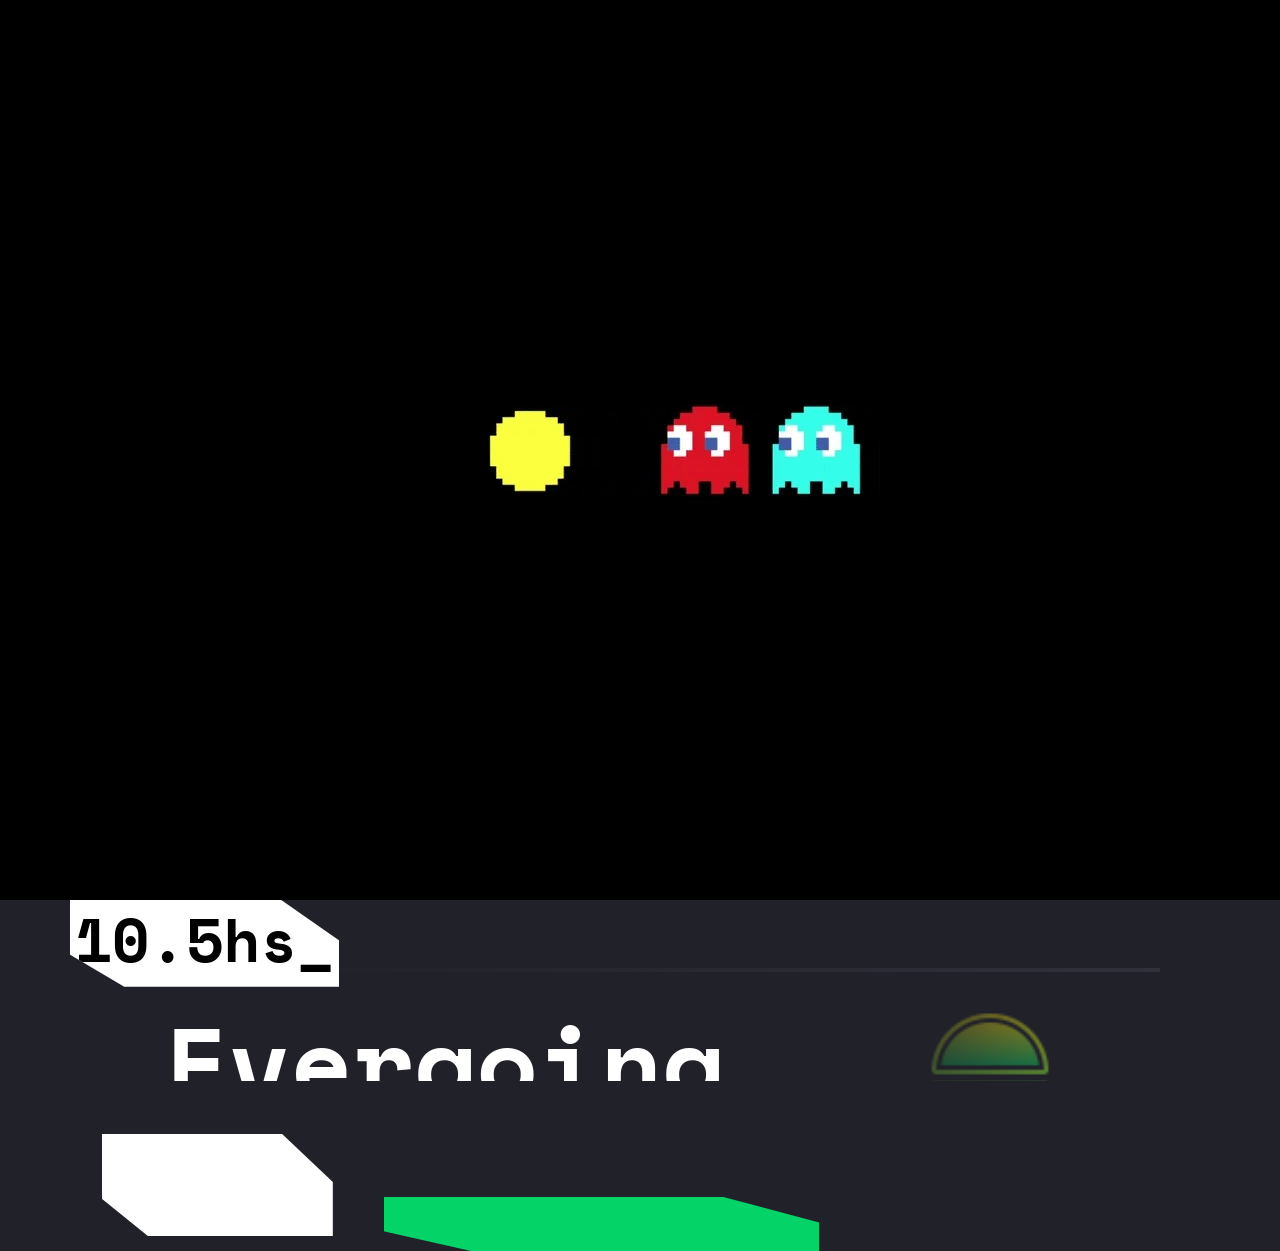
==== commit f394a029: "main" ====
--- a/index.html
+++ b/index.html
@@ -162,7 +162,7 @@
     </div>
     <div class="content_bar" id="c"></div>
     <div class="content_box"><span class="box_content" id="p">Register</span></div>
-    <div class="image_box"><span class="box_content" id="pp">Register</span></div>
+    <div class="image_box"><a href="https://tinyurl.com/KHOJ-ANICON"><span class="box_content" id="pp">REGISTER</span></a></div>
     <div class="footer" id="footer">
       <!-- <img src="./assets/images/harjas.webp" alt="harjas" class="harjas">
       <h1 id="name" data-value="HARJAS"></h1>
@@ -200,7 +200,7 @@
         All day – Kanji Art & Custom Posters
 
       </p>
-      <button type="submit" class="register">REGISTER</button>
+      <button type="submit" class="register"><a href="https://tinyurl.com/KHOJ-ANICON">REGISTER</a></button>
     </div>
   </div>
   <div class="event_page" id="evergoing_event_4">
@@ -232,7 +232,7 @@
         All day - Memory board with Anime Rivalry/Roast your Anime.
         All day – Kanji Art & Custom Posters
       </p>
-      <button type="submit" class="register">REGISTER</button>
+      <button type="submit" class="register"><a href="https://tinyurl.com/KHOJ-ANICON">REGISTER</a></button>
     </div>
   </div>
   <div class="event_page" id="evergoing_event_5">
@@ -264,7 +264,7 @@
         All day - Memory board with Anime Rivalry/Roast your Anime.
         All day – Kanji Art & Custom Posters
       </p>
-      <button type="submit" class="register">REGISTER</button>
+      <button type="submit" class="register"><a href="https://tinyurl.com/KHOJ-ANICON">REGISTER</a></button>
     </div>
   </div>
   <div class="event_page" id="quiz_event">
@@ -291,7 +291,7 @@
 
 
       </p>
-      <button type="submit" class="register">REGISTER</button>
+      <button type="submit" class="register"><a href="https://tinyurl.com/KHOJ-ANICON">REGISTER</a></button>
     </div>
   </div>
   <div class="event_page" id="cosplay_event">
@@ -311,7 +311,7 @@
       <h2 class="sub_title">A COSPLAY EVENT</h2>
       <p class="body">
         Step into the world of your favorite anime characters at our Anime Cosplay Event! Dress up, compete, and celebrate the art of cosplay with fellow fans. Don't miss this chance to become your anime heroes!      </p>
-      <button type="submit" class="register">REGISTER</button>
+      <button type="submit" class="register"><a href="https://tinyurl.com/KHOJ-ANICON">REGISTER</a></button>
     </div>
   </div>
   <div class="event_page" id="opening_event">
@@ -334,7 +334,7 @@
         By Rashmi Mittal ma’am, Sourabh Lakhanpal Sir & Nitin Bhardwaj Sir.
 
       </p>
-      <button type="submit" class="register">REGISTER</button>
+      <button type="submit" class="register"><a href="https://tinyurl.com/KHOJ-ANICON">REGISTER</a></button>
     </div>
   </div>
   <div class="event_page" id="farewell_event">
@@ -355,7 +355,7 @@
       <p class="body">
        FAREWELL
       </p>
-        <button type="submit" class="register" >REGISTER</button>
+        <button type="submit" class="register" ><a href="https://tinyurl.com/KHOJ-ANICON">REGISTER</a>R</button>
 
     </div>
   </div>
@@ -377,7 +377,7 @@
       <p class="body">
         Closing Ceremony and  Felicitation Ceremony by Nitin Bhardwaj Sir
       </p>
-      <button type="submit" class="register">REGISTER</button>
+      <button type="submit" class="register"><a href="https://tinyurl.com/KHOJ-ANICON">REGISTER</a></button>
     </div>
   </div>
   <div class="event_page" id="sketching_event">
@@ -398,7 +398,7 @@
       <p class="body">
         Unleash your creativity at our Anime Sketching Event! Join fellow artists and anime fans for a day of drawing your favorite characters and sharing your passion for anime. Don't miss out on this artistic celebration!
       </p>
-      <button type="submit" class="register">REGISTER</button>
+      <button type="submit" class="register"><a href="https://tinyurl.com/KHOJ-ANICON">REGISTER</a></button>
     </div>
   </div>
   <div class="event_page" id="corps_event">
@@ -419,7 +419,7 @@
       <p class="body">
         AOT fans are you ready
       </p>
-      <button type="submit" class="register">REGISTER</button>
+      <button type="submit" class="register"><a href="https://tinyurl.com/KHOJ-ANICON">REGISTER</a></button>
     </div>
   </div>
   <div class="event_page" id="japanese_event">
@@ -444,9 +444,8 @@
 
 
       </p>
-      <button onclick="location.href='https://www.angularjswiki.com';"> 
-
-      <button onclick="location.href='https://tinyurl.com/KHOJ-ANICON';" type="submit" class="register">REGISTER</button>
+
+      <button  type="submit" class="register"><a href="https://tinyurl.com/KHOJ-ANICON">REGISTER</a></button>
     </div>
   </div>
   <script src="assets/scripts/preloader.js" fetchpriority="high"></script>
